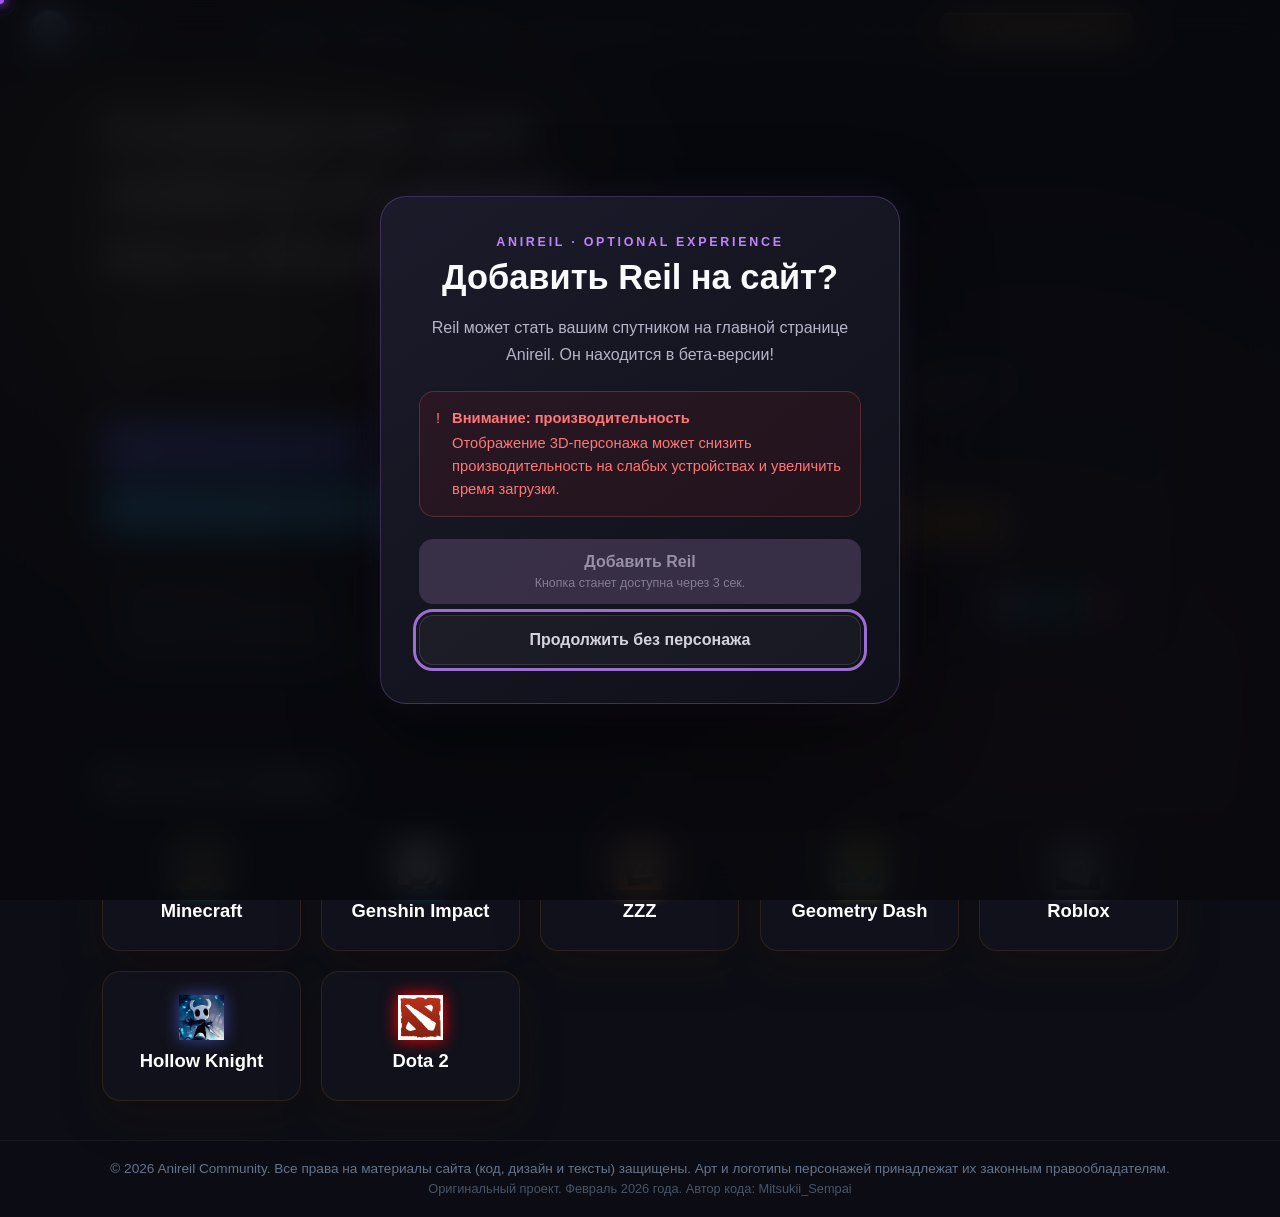
==== index.html @ 6d00c6b1 "Replace public analytics tab with Anireil projects" ====
<!DOCTYPE html>
<html lang="ru">
<head>
    <meta charset="UTF-8">
    <meta name="viewport" content="width=device-width, initial-scale=1.0">
    <title>Anireil Community — Официальный сайт</title>
    <link rel="icon" type="image/jpeg" href="avatars/flood.png">
    <script>
        // Paint the last known site theme before the first render to prevent a theme flash.
        (function () {
            try {
                if (localStorage.getItem('anireil-autumn-mode') !== 'false') {
                    document.documentElement.classList.add('autumn-mode-preload');
                }
            } catch (error) {
                document.documentElement.classList.add('autumn-mode-preload');
            }
        })();
    </script>


    <style>
        :root {
            --neon-color: #c084fc; 
            --neon-glow: rgba(192, 132, 252, 0.35);
        }
        body {
            margin: 0;
            padding: 0;
            background: #0d0e15;
            color: #e2e8f0;
            font-family: 'Segoe UI', Roboto, sans-serif;
            min-height: 100vh;
            display: flex;
            flex-direction: column;
            overflow-x: hidden;
        }

        .background-glow {
            position: fixed;
            top: 0;
            left: 0;
            width: 100%;
            height: 100%;
            z-index: -2;
            background: 
                radial-gradient(circle at 20% 30%, rgba(59, 130, 246, 0.12) 0%, transparent 40%),
                radial-gradient(circle at 80% 70%, rgba(139, 92, 246, 0.12) 0%, transparent 40%);
        }

        .stars-container {
            position: fixed;
            top: 0;
            left: 0;
            width: 100%;
            height: 100%;
            z-index: -1;
            pointer-events: none;
        }

        .star {
            position: absolute;
            background: linear-gradient(45deg, #60a5fa, var(--neon-color));
            border-radius: 50%;
            filter: drop-shadow(0 0 6px #60a5fa);
            opacity: 0;
            animation: fall linear infinite;
        }

        @keyframes fall {
            0% { transform: translateY(-20px) translateX(0) scale(0); opacity: 0; }
            10% { opacity: 0.7; transform: translateY(10vh) translateX(-10px) scale(1); }
            90% { opacity: 0.7; }
            100% { transform: translateY(105vh) translateX(-100px) scale(0.3); opacity: 0; }
        }

        header {
            display: flex;
            justify-content: space-between;
            align-items: center;
            padding: 20px 8%;
            background: rgba(13, 14, 21, 0.85);
            backdrop-filter: blur(12px);
            border-bottom: 1px solid rgba(255, 255, 255, 0.05);
            position: sticky;
            top: 0;
            z-index: 100;
        }

        .logo-block { display: flex; align-items: center; gap: 10px; }
        .avatar-logo {
            width: 35px;
            height: 35px;
            border-radius: 50%;
            border: 2px solid #60a5fa;
            box-shadow: 0 0 10px rgba(96, 165, 250, 0.5);
        }

        .logo {
            font-size: 1.4rem;
            font-weight: 700;
            letter-spacing: 1px;
            background: linear-gradient(45deg, #60a5fa, var(--neon-color));
            background-clip: border-box;
            -webkit-background-clip: text;
            -webkit-text-fill-color: transparent;
        }

        .fade-in-element {
            opacity: 0;
            transform: translateY(30px);
            filter: blur(6px);
            transition: opacity 0.8s cubic-bezier(0.4, 0, 0.2, 1), 
                        transform 0.8s cubic-bezier(0.4, 0, 0.2, 1), 
                        filter 0.8s cubic-bezier(0.4, 0, 0.2, 1);
        }
        
        .fade-in-element.visible {
            opacity: 1;
            transform: translateY(0);
            filter: blur(0);
        }

        .nav-container { display: flex; align-items: center; gap: 30px; }
        .nav-links { display: flex; gap: 25px; align-items: center; }

        .nav-link {
            background: none;
            border: none;
            color: #94a3b8;
            font-size: 0.95rem;
            font-weight: 500;
            cursor: pointer;
            transition: color 0.3s ease;
            padding: 5px 0;
            position: relative;
        }

        .nav-link:hover, .nav-link.active { color: #60a5fa; }
        .nav-link.active::after {
            content: ''; position: absolute; bottom: 0; left: 0; width: 100%; height: 2px;
            background: linear-gradient(90deg, #60a5fa, var(--neon-color)); border-radius: 2px;
        }

        main { flex: 1; display: flex; justify-content: center; align-items: center; padding: 40px 8%; }

        .content-section {
            width: 100%; max-width: 1100px; display: none; grid-template-columns: 1fr; gap: 40px;
            opacity: 0; transform: translateY(20px);
        }
        .content-section.active { display: grid; animation: sectionAppear 0.8s cubic-bezier(0.4, 0, 0.2, 1) forwards; }
        
        .grid-2col { display: grid; grid-template-columns: 1fr 1fr; gap: 50px; align-items: center; }

        .hero-text h1 {
            font-size: 3.2rem; margin: 0 0 20px 0; line-height: 1.2;
            background: linear-gradient(45deg, #ffffff, #cbd5e1); -webkit-background-clip: text; -webkit-text-fill-color: transparent; background-clip: s;
        }
        .hero-text p { color: #94a3b8; font-size: 1.15rem; line-height: 1.6; margin-bottom: 30px; }

        .hero-card {
            background: rgba(26, 27, 41, 0.45); border: 1px solid rgba(255, 255, 255, 0.05);
            border-radius: 24px; padding: 35px; backdrop-filter: blur(8px); box-shadow: 0 20px 40px rgba(0, 0, 0, 0.3);
        }
        .hero-card h3 { margin-top: 0; font-size: 1.3rem; color: #60a5fa; }
        .hero-card ul { padding-left: 20px; color: #cbd5e1; line-height: 1.8; }

        .btn-action {
            display: inline-block; background: linear-gradient(135deg, #3b82f6 0%, var(--neon-color) 100%);
            color: #ffffff; text-decoration: none; padding: 16px 40px; border-radius: 14px;
            font-weight: 600; font-size: 1.1rem; box-shadow: 0 4px 15px var(--neon-glow); transition: all 0.3s ease;
        }
        .btn-action:hover { transform: translateY(-3px); box-shadow: 0 8px 25px rgba(96, 165, 250, 0.4); }

        .games-section { margin-top: 50px; }
        .games-grid { display: grid; grid-template-columns: repeat(auto-fit, minmax(180px, 1fr)); gap: 20px; margin-top: 25px; }
        .game-card {
            background: rgba(20, 21, 33, 0.6); border: 1px solid rgba(255,255,255,0.04);
            border-radius: 18px; padding: 20px; text-align: center; backdrop-filter: blur(6px);
            transition: all 0.3s ease;
        }
        .game-card:hover {
            transform: translateY(-8px);
            box-shadow: 0 15px 30px var(--game-glow);
            border-color: var(--game-color);
        }
        .game-icon { font-size: 2.5rem; margin-bottom: 10px; display: inline-block; filter: drop-shadow(0 0 8px var(--game-color)); }
        .game-title { font-size: 1.15rem; font-weight: 700; margin: 0 0 8px 0; color: #fff; }
        .game-desc { font-size: 0.85rem; color: #94a3b8; margin: 0; line-height: 1.4; }
        .game-logo-img {
            width: 45px;         
            height: 45px;
            object-fit: contain; 
            vertical-align: middle;
        }
        .section-title { text-align: center; font-size: 2.5rem; margin-bottom: 40px; background: linear-gradient(45deg, #60a5fa, var(--neon-color)); -webkit-background-clip: text; -webkit-text-fill-color: transparent; background-clip: s; }
        .cards-grid { display: grid; grid-template-columns: repeat(auto-fit, minmax(260px, 1fr)); gap: 25px; width: 100%; }
        
        .user-card {
            background: rgba(26, 27, 41, 0.5); border: 1px solid rgba(255, 255, 255, 0.05);
            border-radius: 20px; padding: 25px; text-align: center; backdrop-filter: blur(8px); transition: all 0.3s ease;
            cursor: pointer;
        }
        .user-card:hover {
            transform: translateY(-5px);
            box-shadow: 0 15px 35px var(--glow-color, rgba(96, 165, 250, 0.25));
            border-color: var(--border-color, rgba(96, 165, 250, 0.4));
        }

        .user-avatar { width: 70px; height: 70px; border-radius: 50%; margin: 0 auto 15px auto; border: 2px solid rgba(255, 255, 255, 0.1); }
        .user-card.admin-card .user-avatar { border-color: var(--neon-color); box-shadow: 0 0 15px var(--neon-glow); }
        .user-name { font-size: 1.25rem; font-weight: 600; margin: 0 0 8px 0; }
        
        .user-badge { display: inline-block; font-size: 0.75rem; font-weight: 700; padding: 4px 12px; border-radius: 20px; margin-bottom: 15px; text-transform: uppercase; letter-spacing: 0.5px; }
        .badge-owner { background: var(--neon-glow); color: var(--neon-color); border: 1px solid var(--neon-color); }
        .badge-mod { background: rgba(34, 197, 94, 0.2); color: #22c55e; border: 1px solid rgba(34, 197, 94, 0.3); }

        .user-info { font-size: 0.9rem; color: #94a3b8; line-height: 1.5; margin: 0; }
        .user-info strong { color: #cbd5e1; }

        .quotes-grid { display: grid; grid-template-columns: repeat(auto-fit, minmax(300px, 1fr)); gap: 20px; margin-top: 20px; }
        .quote-card {
            background: rgba(30, 31, 48, 0.4); border-left: 4px solid #8b5cf6;
            border-radius: 0 16px 16px 0; padding: 25px; backdrop-filter: blur(6px);
            position: relative; transition: all 0.3s ease;
        }
        .quote-card:hover { background: rgba(30, 31, 48, 0.6); transform: translateX(5px); }
        .quote-text { font-style: italic; font-size: 1.05rem; line-height: 1.5; color: #e2e8f0; margin: 0 0 15px 0; }
        .quote-author { font-size: 0.9rem; font-weight: 700; color: #60a5fa; text-align: right; margin: 0; }
        .quote-author span { color: #64748b; font-weight: 400; font-size: 0.8rem; }

        @keyframes sectionAppear { to { opacity: 1; transform: translateY(0); } }

        @media (max-width: 768px) {
            header { flex-direction: column; gap: 15px; padding: 15px 20px; }
            .nav-container { flex-direction: column; gap: 15px; width: 100%; }
            .nav-links { gap: 20px; flex-wrap: wrap; justify-content: center; }
            main { padding: 30px 20px; }
            .grid-2col { grid-template-columns: 1fr; gap: 35px; text-align: center; }
            .hero-text h1 { font-size: 2.3rem; }
            .hero-text p { font-size: 1rem; }
            .hero-card { padding: 25px; text-align: left; }
        }

        /* Главная светящаяся точка */
        .custom-cursor {
            width: 8px;
            height: 8px;
            background: #a855f7;
            border-radius: 50%;
            position: fixed;
            top: 0;
            left: 0;
            margin-top: -4px;  
            margin-left: -4px; 
            pointer-events: none;
            z-index: 10000;
            transition: width 0.2s, height 0.2s, background-color 0.2s, box-shadow 0.2s;
            box-shadow: 0 0 10px #a855f7, 0 0 20px #a855f7;
            will-change: transform; 
        }

        /* Плавный шлейф */
        .custom-cursor-effects {
            width: 24px;
            height: 24px;
            border: 2px solid rgba(168, 85, 247, 0.4);
            border-radius: 50%;
            position: fixed;
            top: 0;
            left: 0;
            margin-top: -12px;  
            margin-left: -12px; 
            pointer-events: none;
            z-index: 9999;
            will-change: transform;
            transition: transform 0.08s ease-out; 
        }

        .custom-cursor.hover {
            width: 12px;
            height: 12px;
            background: #38bdf8;
            box-shadow: 0 0 15px #38bdf8;
        }

        .user-card, .game-card {
            position: relative;
            transform-style: preserve-3d;
            will-change: transform; 
            transition: transform 0.4s ease-out, box-shadow 0.3s ease;
        }

        .user-card *, .game-card * {
            transform: translateZ(12px);
        }

        .nav-link, #music-btn {
            position: relative;
            overflow: hidden;
            transition: all 0.4s cubic-bezier(0.4, 0, 0.2, 1) !important;
        }

        .nav-link:hover, #music-btn:hover {
            border-color: var(--neon-color) !important;
            box-shadow: 0 0 15px var(--neon-color), 0 0 30px var(--neon-glow) !important;
            text-shadow: 0 0 8px rgba(255, 255, 255, 0.6);
            transform: translateY(-3px);
        }

        .nav-link.active {
            animation: buttonNeonBreathe 2.5s infinite alternate ease-in-out;
        }

        @keyframes buttonNeonBreathe {
            0% {
                box-shadow: 0 0 6px var(--neon-glow), inset 0 0 3px var(--neon-glow);
                border-color: var(--neon-color);
            }
            100% {
                box-shadow: 0 0 16px var(--neon-color), inset 0 0 6px var(--neon-glow);
                border-color: rgba(255, 255, 255, 0.8);
            }
        }

        .community-btn {
            transition: all 0.3s cubic-bezier(0.4, 0, 0.2, 1) !important;
        }

        .community-btn:hover {
            transform: translateY(-4px) scale(1.02);
            filter: brightness(1.15);
        }

        .community-btn.discord:hover {
            box-shadow: 0 0 25px rgba(88, 101, 242, 0.6), 0 0 50px rgba(88, 101, 242, 0.3) !important;
        }

        .community-btn.telegram:hover {
            box-shadow: 0 0 25px rgba(36, 161, 222, 0.6), 0 0 50px rgba(36, 161, 222, 0.3) !important;
        }

        ::-webkit-scrollbar {
            width: 8px; 
            background-color: #0d0e15; 
        }

        ::-webkit-scrollbar-track {
            background: rgba(20, 20, 28, 0.6);
            border-left: 1px solid rgba(255, 255, 255, 0.03);
        }

        ::-webkit-scrollbar-thumb {
            background-color: var(--neon-color, #c084fc); 
            border-radius: 20px; 
            border: 2px solid #0d0e15; 
            transition: background-color 0.3s ease;
        }

        ::-webkit-scrollbar-thumb:hover {
            background-color: #ffffff; 
            box-shadow: 0 0 10px var(--neon-color);
        }

        body.profile-modal-open { overflow: hidden; }

        .p-modal {
            position: fixed;
            top: 0; left: 0; width: 100%; height: 100%;
            z-index: 10000;
            display: flex;
            align-items: center;
            justify-content: center;
            opacity: 0;
            pointer-events: none;
            transition: all 0.3s ease;
        }
        .p-modal.active {
            opacity: 1;
            pointer-events: auto;
        }
        .p-modal-overlay {
            position: absolute;
            width: 100%; height: 100%;
            background: rgba(5, 5, 10, 0.85);
            backdrop-filter: blur(8px);
        }
        .p-modal-content {
            position: relative;
            background: #11121a;
            border: 1px solid rgba(255, 255, 255, 0.08);
            box-shadow: 0 20px 50px rgba(0,0,0,0.6), 0 0 30px var(--neon-glow);
            width: 90%; max-width: 650px;
            padding: 30px;
            border-radius: 20px;
            transform: scale(0.9) translateY(20px);
            transition: all 0.3s cubic-bezier(0.34, 1.56, 0.64, 1);
            z-index: 10001;
            max-height: 85vh;
            overflow-y: auto;
        }
        .p-modal.active .p-modal-content {
            transform: scale(1) translateY(0);
            border-color: var(--neon-color);
        }
        .p-modal-close {
            position: fixed;
            top: max(12px, env(safe-area-inset-top));
            right: max(12px, env(safe-area-inset-right));
            z-index: 20;
            display: grid;
            place-items: center;
            width: 44px;
            height: 44px;
            border: 1px solid rgba(255,255,255,0.14);
            border-radius: 50%;
            background: rgba(15, 17, 26, 0.88);
            color: #cbd5e1;
            font-size: 1.8rem;
            line-height: 1;
            cursor: pointer;
            transition: 0.2s;
        }
        .p-modal-close:hover { color: #fff; transform: rotate(90deg); }


        /* ===== ANIREIL WOW PROFILE ===== */
        .p-modal-content {
            box-sizing: border-box;
            width: 100vw;
            height: 100vh;
            height: 100dvh;
            max-width: none;
            max-height: none;
            padding: 0;
            border-radius: 0;
            overflow-x: hidden;
            overflow-y: auto;
            background:
                radial-gradient(circle at 10% 0%, rgba(96,165,250,0.10), transparent 35%),
                radial-gradient(circle at 95% 0%, rgba(192,132,252,0.12), transparent 34%),
                linear-gradient(145deg, rgba(17,18,26,0.98), rgba(12,13,21,0.98));
        }

        .p-modal-content::before {
            content: "";
            position: absolute;
            inset: 0;
            pointer-events: none;
            background: linear-gradient(120deg, transparent 0 35%, rgba(255,255,255,0.035) 50%, transparent 65%);
            transform: translateX(-120%);
            animation: profileShine 7s ease-in-out infinite;
        }

        @keyframes profileShine {
            0%, 55%, 100% { transform: translateX(-120%); }
            75% { transform: translateX(120%); }
        }

        .p-profile-header.p-wow-hero {
            position: relative;
            overflow: hidden;
            display: grid;
            grid-template-columns: auto 1fr;
            gap: 22px;
            align-items: center;
            min-height: 220px;
            padding: 34px 34px 24px;
            margin: 0;
            border-bottom: 1px solid rgba(255,255,255,0.06);
            background:
                radial-gradient(circle at 15% 50%, rgba(96,165,250,0.14), transparent 32%),
                radial-gradient(circle at 85% 20%, rgba(192,132,252,0.16), transparent 36%);
        }

        .p-wow-orb {
            position: absolute;
            border-radius: 50%;
            pointer-events: none;
            opacity: 0.7;
        }

        .p-wow-orb.one {
            width: 180px; height: 180px;
            right: -70px; top: -80px;
            background: rgba(192,132,252,0.10);
            box-shadow: 0 0 80px rgba(192,132,252,0.16);
        }

        .p-wow-orb.two {
            width: 130px; height: 130px;
            left: -55px; bottom: -70px;
            background: rgba(96,165,250,0.10);
            box-shadow: 0 0 70px rgba(96,165,250,0.14);
        }

        .p-wow-avatar-wrap {
            position: relative;
            width: 138px;
            height: 138px;
            display: grid;
            place-items: center;
            z-index: 1;
        }

        .p-wow-avatar-ring {
            position: absolute;
            inset: 0;
            border-radius: 50%;
            background: conic-gradient(from 0deg, #60a5fa, #c084fc, #60a5fa);
            padding: 3px;
            animation: profileRing 7s linear infinite;
            box-shadow: 0 0 28px var(--neon-glow);
        }

        .p-wow-avatar-ring::after {
            content: "";
            display: block;
            width: 100%;
            height: 100%;
            border-radius: 50%;
            background: #10111a;
        }

        @keyframes profileRing {
            to { transform: rotate(360deg); }
        }

        .p-avatar.p-wow-avatar {
            position: relative;
            z-index: 2;
            width: 116px;
            height: 116px;
            border: 3px solid rgba(255,255,255,0.9);
            box-shadow:
                0 0 0 6px rgba(255,255,255,0.03),
                0 0 30px var(--neon-glow);
        }

        .p-wow-online-dot {
            position: absolute;
            z-index: 3;
            right: 8px;
            bottom: 8px;
            width: 20px;
            height: 20px;
            border-radius: 50%;
            background: #22c55e;
            border: 4px solid #12131c;
            box-shadow: 0 0 16px rgba(34,197,94,0.8);
        }

        .p-header-info.p-wow-identity {
            border: 0;
            padding: 0;
            margin: 0;
            min-width: 0;
        }

        .p-wow-eyebrow {
            color: #64748b;
            font-size: 0.68rem;
            font-weight: 800;
            letter-spacing: 0.22em;
            margin-bottom: 7px;
        }

        .p-wow-name {
            margin: 0;
            font-size: clamp(2rem, 4vw, 3.2rem);
            line-height: 1;
            letter-spacing: -0.03em;
            color: #fff;
            text-shadow: 0 0 28px rgba(255,255,255,0.06);
            overflow-wrap: anywhere;
        }

        .p-wow-handle {
            margin-top: 9px;
            color: #94a3b8;
            font-size: 1rem;
            font-weight: 600;
            overflow-wrap: anywhere;
        }

        .p-wow-badges {
            display: flex;
            flex-wrap: wrap;
            gap: 8px;
            margin-top: 14px;
        }

        .p-wow-badge {
            display: inline-flex;
            align-items: center;
            gap: 6px;
            min-height: 29px;
            padding: 0 11px;
            border-radius: 999px;
            border: 1px solid rgba(255,255,255,0.08);
            background: rgba(255,255,255,0.04);
            color: #cbd5e1;
            font-size: 0.76rem;
            font-weight: 700;
            letter-spacing: 0.02em;
            backdrop-filter: blur(10px);
        }

        .p-wow-badge.rank {
            color: #fff;
            border-color: var(--neon-color);
            background: linear-gradient(135deg, var(--neon-glow), rgba(255,255,255,0.04));
            box-shadow: 0 0 18px var(--neon-glow);
        }

        .p-wow-badge.linked {
            color: #86efac;
            border-color: rgba(34,197,94,0.28);
            background: rgba(34,197,94,0.08);
        }

        .p-wow-hero-stats {
            grid-column: 1 / -1;
            display: grid;
            grid-template-columns: repeat(3, 1fr);
            gap: 12px;
            margin-top: 2px;
        }

        .p-wow-hero-stat {
            padding: 14px 16px;
            border-radius: 16px;
            border: 1px solid rgba(255,255,255,0.06);
            background: rgba(255,255,255,0.035);
            box-shadow: inset 0 1px 0 rgba(255,255,255,0.03);
        }

        .p-wow-hero-stat-label {
            color: #64748b;
            font-size: 0.72rem;
            text-transform: uppercase;
            letter-spacing: 0.12em;
        }

        .p-wow-hero-stat-value {
            margin-top: 4px;
            font-size: 1.35rem;
            font-weight: 800;
            color: #fff;
        }

        .p-wow-body {
            position: relative;
            z-index: 1;
            padding: 24px 28px 30px;
        }

        .p-wow-section-title {
            margin: 0 0 10px;
            color: #64748b;
            font-size: 0.72rem;
            font-weight: 800;
            text-transform: uppercase;
            letter-spacing: 0.16em;
        }

        .p-wow-grid {
            display: grid;
            grid-template-columns: 1.15fr 0.85fr;
            gap: 16px;
        }

        .p-wow-card {
            position: relative;
            overflow: hidden;
            border: 1px solid rgba(255,255,255,0.055);
            border-radius: 20px;
            padding: 19px;
            background: linear-gradient(145deg, rgba(255,255,255,0.045), rgba(255,255,255,0.018));
            box-shadow: inset 0 1px 0 rgba(255,255,255,0.025), 0 14px 34px rgba(0,0,0,0.16);
            transition: transform 0.25s ease, border-color 0.25s ease, box-shadow 0.25s ease;
        }

        .p-wow-card:hover {
            transform: translateY(-2px);
            border-color: rgba(192,132,252,0.22);
            box-shadow: 0 18px 40px rgba(0,0,0,0.22), 0 0 26px rgba(192,132,252,0.06);
        }

        .p-wow-card h3 {
            margin: 0;
            color: #e2e8f0;
            font-size: 0.9rem;
            letter-spacing: 0.04em;
        }

        .p-wow-card .profile-info-line {
            padding: 11px 0;
            border-bottom-color: rgba(255,255,255,0.045);
        }

        .p-wow-card .profile-info-line strong {
            max-width: 66%;
            overflow-wrap: anywhere;
        }

        .p-wow-stat-grid {
            display: grid;
            grid-template-columns: repeat(2, minmax(0,1fr));
            gap: 10px;
            margin-top: 12px;
        }

        .p-wow-stat-tile {
            padding: 14px;
            border-radius: 15px;
            border: 1px solid rgba(255,255,255,0.05);
            background: rgba(255,255,255,0.025);
        }

        .p-wow-stat-tile span {
            display: block;
            color: #64748b;
            font-size: 0.72rem;
            text-transform: uppercase;
            letter-spacing: 0.08em;
        }

        .p-wow-stat-tile strong {
            display: block;
            margin-top: 5px;
            color: #fff;
            font-size: 1.15rem;
        }

        .p-wow-wide {
            grid-column: 1 / -1;
        }

        .p-wow-anketa-grid {
            display: grid;
            grid-template-columns: repeat(2, minmax(0,1fr));
            gap: 10px;
            margin-top: 12px;
        }

        .p-wow-anketa-item {
            min-width: 0;
            padding: 12px 14px;
            border-radius: 14px;
            background: rgba(255,255,255,0.025);
            border: 1px solid rgba(255,255,255,0.045);
        }

        .p-wow-anketa-item span {
            display: block;
            color: #64748b;
            font-size: 0.7rem;
            text-transform: uppercase;
            letter-spacing: 0.08em;
            margin-bottom: 4px;
        }

        .p-wow-anketa-item strong {
            display: block;
            color: #e2e8f0;
            font-size: 0.88rem;
            overflow-wrap: anywhere;
        }

        .p-wow-awards {
            display: flex;
            flex-wrap: wrap;
            gap: 9px;
            margin-top: 12px;
        }

        .p-wow-award {
            position: relative;
            padding: 9px 12px 9px 34px;
            border-radius: 12px;
            border: 1px solid rgba(192,132,252,0.16);
            background: rgba(192,132,252,0.06);
            color: #ddd6fe;
            font-size: 0.82rem;
            font-weight: 700;
        }

        .p-wow-award::before {
            content: "✦";
            position: absolute;
            left: 12px;
            top: 8px;
            color: #c084fc;
        }

        .p-wow-footer-note {
            margin-top: 15px;
            color: #475569;
            font-size: 0.73rem;
            line-height: 1.5;
        }

        #profile-modal[data-rank="5"] .p-wow-name { text-shadow: 0 0 28px rgba(192,132,252,0.24); }
        #profile-modal[data-rank="4"] .p-wow-name { text-shadow: 0 0 24px rgba(96,165,250,0.22); }
        #profile-modal[data-rank="3"] .p-wow-name { text-shadow: 0 0 24px rgba(34,197,94,0.18); }

        .p-wow-accounts-list {
            display: grid;
            gap: 9px;
            margin-top: 14px;
            max-height: 420px;
            overflow-y: auto;
            padding-right: 4px;
        }

        .p-wow-account-row {
            display: grid;
            grid-template-columns: auto 1fr auto;
            gap: 12px;
            align-items: center;
            padding: 11px 13px;
            border: 1px solid rgba(255,255,255,0.045);
            border-radius: 14px;
            background: rgba(255,255,255,0.025);
        }

        .p-wow-account-row img {
            width: 38px;
            height: 38px;
            border-radius: 50%;
            object-fit: cover;
            border: 1px solid rgba(255,255,255,0.10);
        }

        .p-wow-account-main {
            min-width: 0;
        }

        .p-wow-account-name {
            color: #f8fafc;
            font-weight: 700;
            overflow-wrap: anywhere;
        }

        .p-wow-account-meta {
            margin-top: 3px;
            color: #64748b;
            font-size: 0.73rem;
            overflow-wrap: anywhere;
        }

        .p-wow-account-actions {
            display: grid;
            justify-items: end;
            gap: 7px;
        }

        .p-wow-account-status {
            color: #86efac;
            font-size: 0.72rem;
            font-weight: 700;
            text-align: right;
            white-space: nowrap;
        }

        .p-wow-account-status.blocked {
            color: #fca5a5;
        }

        .p-wow-account-access-button {
            border: 1px solid rgba(248, 113, 113, 0.28);
            border-radius: 9px;
            padding: 7px 10px;
            background: rgba(248, 113, 113, 0.09);
            color: #fecaca;
            cursor: pointer;
            font: inherit;
            font-size: 0.72rem;
            font-weight: 700;
        }

        .p-wow-account-access-button.unblock {
            border-color: rgba(74, 222, 128, 0.28);
            background: rgba(74, 222, 128, 0.09);
            color: #bbf7d0;
        }

        .p-wow-account-access-button:disabled {
            opacity: 0.6;
            cursor: wait;
        }

        .p-wow-account-block-reason {
            color: #fca5a5;
            font-size: 0.72rem;
            overflow-wrap: anywhere;
        }

        @media (max-width: 700px) {
            .p-profile-header.p-wow-hero {
                grid-template-columns: 1fr;
                text-align: center;
                justify-items: center;
                padding: 28px 20px 20px;
            }
            .p-wow-badges { justify-content: center; }
            .p-wow-hero-stats { grid-template-columns: 1fr; width: 100%; }
            .p-wow-body { padding: 18px 16px 22px; }
            .p-wow-grid { grid-template-columns: 1fr; }
            .p-wow-wide { grid-column: auto; }
            .p-wow-anketa-grid { grid-template-columns: 1fr; }
            .p-wow-card .profile-info-line strong { max-width: 58%; }
        }

        .p-profile-header { display: flex; align-items: center; gap: 20px; border-bottom: 1px solid rgba(255,255,255,0.05); padding-bottom: 20px; margin-bottom: 20px; }
        .p-avatar { width: 80px; height: 80px; border-radius: 50%; border: 3px solid var(--neon-color); cursor: pointer; transition: 0.3s; }
        .p-avatar:hover { transform: scale(1.05); filter: brightness(1.2); }
        .p-header-info h2 { margin: 0 0 5px 0; font-size: 1.6rem; color: #fff; }
        .p-badge { background: var(--neon-glow); color: #fff; border: 1px solid var(--neon-color); padding: 4px 10px; border-radius: 6px; font-size: 0.8rem; font-weight: 600; }

        .site-user-profile-button:hover {
            border-color: var(--neon-color) !important;
            box-shadow: 0 0 14px var(--neon-glow);
            transform: translateY(-1px);
        }

        .profile-info-line {
            display: flex;
            justify-content: space-between;
            gap: 16px;
            padding: 8px 0;
            border-bottom: 1px solid rgba(255,255,255,0.03);
            color: #94a3b8;
            font-size: 0.9rem;
        }

        .profile-info-line:last-child {
            border-bottom: none;
        }

        .profile-info-line strong {
            color: #fff;
            text-align: right;
        }

        .profile-empty {
            color: #64748b;
            font-size: 0.9rem;
            line-height: 1.5;
        }

        .p-profile-grid { display: grid; grid-template-columns: 1fr 1fr; gap: 20px; }
        @media (max-width: 550px) { .p-profile-grid { grid-template-columns: 1fr; } }
        .p-card { background: rgba(255,255,255,0.02); border: 1px solid rgba(255,255,255,0.04); padding: 18px; border-radius: 14px; }
        .p-card h3 { margin: 0 0 15px 0; font-size: 1rem; color: #94a3b8; text-transform: uppercase; letter-spacing: 1px; }

        .p-games-list { display: flex; flex-wrap: wrap; gap: 8px; }
        .p-game-tag { background: rgba(255,255,255,0.05); border: 1px solid rgba(255,255,255,0.1); padding: 6px 12px; border-radius: 8px; font-size: 0.85rem; color: #cbd5e1; }

        .iris-header { display: flex; justify-content: space-between; align-items: flex-start; }
        .iris-sync-badge { background: rgba(34, 197, 94, 0.1); color: #22c55e; border: 1px solid rgba(34, 197, 94, 0.2); padding: 2px 8px; border-radius: 20px; font-size: 0.7rem; }
        .iris-stats { display: flex; flex-direction: column; gap: 8px; margin-top: 5px; }
        .iris-stat-item { display: flex; justify-content: space-between; font-size: 0.9rem; color: #94a3b8; border-bottom: 1px solid rgba(255,255,255,0.02); padding-bottom: 4px; }
        .iris-stat-item strong { color: #fff; }

        .achievements-grid {
            display: grid;
            grid-template-columns: repeat(auto-fit, minmax(200px, 1fr));
            gap: 12px;
            margin-top: 10px;
        }
        .achievement-item {
            background: rgba(255, 255, 255, 0.02);
            border: 1px solid rgba(255, 255, 255, 0.05);
            border-radius: 12px;
            padding: 12px;
            display: flex;
            align-items: center;
            gap: 12px;
            transition: all 0.3s cubic-bezier(0.4, 0, 0.2, 1);
        }
        .achievement-item.unlocked {
            border-color: var(--neon-color);
            background: rgba(192, 132, 252, 0.05);
            box-shadow: 0 0 15px var(--neon-glow);
        }
        .achievement-item.locked {
            opacity: 0.25;
            filter: grayscale(100%);
        }
        .ach-icon { font-size: 1.8rem; transition: transform 0.3s ease; }
        .achievement-item.unlocked:hover .ach-icon { transform: scale(1.2) rotate(10deg); }
        .ach-info h4 { margin: 0 0 4px 0; font-size: 0.9rem; color: #fff; }
        .ach-info p { margin: 0; font-size: 0.75rem; color: #94a3b8; line-height: 1.3; }

        .achievement-toast {
            position: fixed;
            bottom: -100px;
            right: 20px;
            background: #11121a;
            border: 2px solid var(--neon-color);
            box-shadow: 0 10px 40px rgba(0,0,0,0.8), 0 0 20px var(--neon-glow);
            padding: 16px 20px;
            border-radius: 16px;
            display: flex;
            align-items: center;
            gap: 16px;
            z-index: 11000;
            transition: bottom 0.5s cubic-bezier(0.175, 0.885, 0.32, 1.275);
        }
        .achievement-toast.show { bottom: 20px; }

        /* Кастомный дизайн улучшенного меню музыки */
        .music-search-input {
            width: calc(100% - 24px);
            background: rgba(255, 255, 255, 0.04);
            border: 1px solid rgba(255, 255, 255, 0.08);
            border-radius: 8px;
            padding: 8px 12px;
            color: #fff;
            font-size: 0.85rem;
            margin: 10px 12px;
            box-sizing: border-box;
            outline: none;
            transition: all 0.3s ease;
        }
        .music-search-input:focus {
            border-color: var(--neon-color);
            box-shadow: 0 0 10px var(--neon-glow);
            background: rgba(255, 255, 255, 0.07);
        }
        .tracks-list-container {
            max-height: 180px;
            overflow-y: auto;
        }
        .player-controls-box {
            background: rgba(0, 0, 0, 0.2);
            padding: 10px 14px;
            border-top: 1px solid rgba(255, 255, 255, 0.05);
        }
        .progress-bar-container {
            width: 100%;
            height: 4px;
            background: rgba(255, 255, 255, 0.1);
            border-radius: 2px;
            cursor: pointer;
            position: relative;
            margin-bottom: 8px;
        }
        .progress-bar-fill {
            height: 100%;
            background: linear-gradient(90deg, #60a5fa, var(--neon-color));
            width: 0%;
            border-radius: 2px;
        }
        .volume-box {
            display: flex;
            align-items: center;
            gap: 8px;
            font-size: 0.75rem;
            color: #94a3b8;
        }
        .volume-slider {
            flex: 1;
            -webkit-appearance: none; 
            appearance: s;
            height: 4px;
            border-radius: 2px;
            background: rgba(255, 255, 255, 0.1);
            outline: none;
            cursor: pointer;
        }
        .volume-slider::-webkit-slider-thumb {
            -webkit-appearance: none;
            width: 10px;
            height: 10px;
            border-radius: 50%;
            background: var(--neon-color);
            box-shadow: 0 0 6px var(--neon-color);
            cursor: pointer;
        }
        .yandex-music-btn {
            display: block;
            text-align: center;
            background: linear-gradient(135deg, #ffcc00 0%, #ff9900 100%);
            color: #000 !important;
            font-weight: 700;
            font-size: 0.8rem;
            text-decoration: none;
            padding: 8px;
            margin: 8px 12px;
            border-radius: 6px;
            transition: transform 0.2s;
        }
        .yandex-music-btn:hover {
            transform: scale(1.02);
        }

        .hall-container {
            margin-top: 24px;
            margin-bottom: 24px;
        }
        
        .hall-grid {
            display: grid;
            grid-template-columns: repeat(auto-fit, minmax(260px, 1fr));
            gap: 16px;
            margin-top: 16px;
        }
        
        .meme-card {
            position: relative;
            background: rgba(20, 20, 35, 0.6);
            border: 1px solid var(--border-color, rgba(255, 255, 255, 0.1));
            border-radius: 20px;
            padding: 12px;
            backdrop-filter: blur(12px);
            -webkit-backdrop-filter: blur(12px);
            overflow: hidden;
            transition: transform 0.25s ease, box-shadow 0.25s ease;
        }
        
        .meme-card:hover {
            transform: translateY(-4px);
            box-shadow: 0 8px 25px var(--glow-color, rgba(155, 81, 224, 0.35));
        }
                
        .meme-img-wrapper {
            width: 100%;
            height: 190px;
            border-radius: 14px;
            overflow: hidden;
            margin-bottom: 10px;
            background: rgba(0, 0, 0, 0.2); /* Тёмная подложка по бокам, если пропорции не совпали */
        }
        
        .meme-img {
            width: 100%;
            height: 100%;
            object-fit: contain; /* Картинка уменьшится так, чтобы влезть целиком */
            transition: transform 0.3s ease;
        }
        
        .meme-card:hover .meme-img {
            transform: scale(1.05);
        }
        
        .meme-info {
            display: flex;
            flex-direction: column;
            gap: 4px;
            padding: 0 4px 4px 4px;
        }
        
        .meme-header {
            display: flex;
            justify-content: space-between;
            align-items: center;
        }
        
        .meme-title {
            font-weight: 700;
            font-size: 14px;
            color: #fff;
        }
        
        .meme-author {
            font-size: 11px;
            font-weight: 600;
            color: #d1c4e9;
            background: rgba(255, 255, 255, 0.08);
            padding: 2px 8px;
            border-radius: 6px;
            border: 1px solid rgba(255, 255, 255, 0.1);
        }
        
        .meme-desc {
            font-size: 12px;
            color: rgba(255, 255, 255, 0.6);
            margin: 0;
        }

        .period-btn {
          background: rgba(255,255,255,0.05);
          border: 1px solid rgba(255,255,255,0.1);
          color: #94a3b8;
          padding: 8px 20px;
          border-radius: 8px;
          cursor: pointer;
          font-weight: 500;
          transition: all 0.3s ease;
        }
        .period-btn:hover {
          background: rgba(255,255,255,0.1);
          color: #fff;
        }
        .period-btn.active {
          background: var(--neon-glow);
          border-color: var(--neon-color);
          color: #fff;
        }
    
        /* ОСЕННИЙ РЕЖИМ ANIREIL */
        body { transition: background 0.8s ease, color 0.8s ease; }
        .autumn-layer, .rain-container, .leaf-container {
            position: fixed; inset: 0; pointer-events: none; overflow: hidden;
        }
        .autumn-layer {
            z-index: -3; opacity: 0; transition: opacity 0.8s ease;
            background:
                radial-gradient(circle at 18% 20%, rgba(245,158,11,0.14), transparent 34%),
                radial-gradient(circle at 82% 78%, rgba(180,83,9,0.15), transparent 38%),
                linear-gradient(180deg, rgba(17,24,39,0.10), rgba(69,26,3,0.12));
        }
        :is(.autumn-mode, html.autumn-mode-preload) .autumn-layer { opacity: 1; }
        :is(.autumn-mode, html.autumn-mode-preload) { --neon-color: #f59e0b; --neon-glow: rgba(245,158,11,0.34); }
        :is(.autumn-mode, html.autumn-mode-preload) .background-glow {
            background:
                radial-gradient(circle at 18% 26%, rgba(245,158,11,0.14), transparent 40%),
                radial-gradient(circle at 80% 72%, rgba(120,53,15,0.18), transparent 43%);
        }
        :is(.autumn-mode, html.autumn-mode-preload) header {
            background: rgba(18,16,16,0.76) !important;
            border-bottom-color: rgba(245,158,11,0.18);
            box-shadow: 0 12px 38px rgba(0,0,0,0.18);
        }
        :is(.autumn-mode, html.autumn-mode-preload) .hero-card, :is(.autumn-mode, html.autumn-mode-preload) .game-card, :is(.autumn-mode, html.autumn-mode-preload) .user-card,
        :is(.autumn-mode, html.autumn-mode-preload) .p-card, :is(.autumn-mode, html.autumn-mode-preload) .quote-card, :is(.autumn-mode, html.autumn-mode-preload) .meme-card,
        :is(.autumn-mode, html.autumn-mode-preload) .stat-summary-card {
            border-color: rgba(245,158,11,0.12);
            box-shadow: 0 18px 45px rgba(30,18,8,0.22);
        }
        .rain-container, .leaf-container { z-index: 9998; opacity: 0; transition: opacity 0.6s ease; }
        :is(.autumn-mode, html.autumn-mode-preload) .rain-container, :is(.autumn-mode, html.autumn-mode-preload) .leaf-container { opacity: 1; }
        .rain-drop {
            position: absolute; top: -14vh; width: 1.2px; height: var(--rain-height,72px);
            border-radius: 999px;
            background: linear-gradient(180deg, rgba(186,230,253,0), rgba(186,230,253,0.42), rgba(255,255,255,0.08));
            transform: rotate(12deg); filter: blur(0.15px);
            animation: autumnRain var(--rain-duration,1.1s) linear infinite;
            animation-delay: var(--rain-delay,0s);
        }
        @keyframes autumnRain {
            0% { transform: translate3d(0,-8vh,0) rotate(12deg); opacity: 0; }
            8% { opacity: 0.42; } 88% { opacity: 0.30; }
            100% { transform: translate3d(var(--rain-drift,-10vw),118vh,0) rotate(12deg); opacity: 0; }
        }
        .leaf {
            position: absolute; top: -12vh; width: var(--leaf-size,14px);
            height: calc(var(--leaf-size,14px) * 0.72); border-radius: 95% 0 95% 0;
            background: var(--leaf-color,#d97706);
            box-shadow: 0 0 8px rgba(217,119,6,0.14); opacity: 0.62; transform: rotate(35deg);
            animation: leafFall var(--leaf-duration,9s) ease-in-out infinite;
            animation-delay: var(--leaf-delay,0s);
        }
        @keyframes leafFall {
            0% { transform: translate3d(0,-12vh,0) rotate(20deg); opacity: 0; }
            12% { opacity: 0.82; }
            50% { transform: translate3d(var(--leaf-sway,8vw),52vh,0) rotate(190deg); }
            100% { transform: translate3d(var(--leaf-drift,-15vw),118vh,0) rotate(360deg); opacity: 0; }
        }
        .autumn-status-pill {
            display:inline-flex; align-items:center; gap:8px; padding:7px 11px; border-radius:999px;
            color:#fbbf24; border:1px solid rgba(245,158,11,0.24);
            background:rgba(245,158,11,0.08); font-size:0.76rem; font-weight:700;
        }
        .autumn-admin-card {
            margin-top:20px; border-color:rgba(245,158,11,0.18) !important;
            background:linear-gradient(135deg,rgba(245,158,11,0.07),rgba(255,255,255,0.02));
        }
        .autumn-admin-button {
            width:100%; margin-top:12px; border:1px solid rgba(245,158,11,0.28);
            border-radius:12px; padding:12px 14px; background:rgba(245,158,11,0.08);
            color:#fbbf24; cursor:pointer; font-weight:700; transition:all 0.25s ease;
        }
        .autumn-admin-button:hover {
            background:rgba(245,158,11,0.15); border-color:rgba(245,158,11,0.55);
            box-shadow:0 0 24px rgba(245,158,11,0.14); transform:translateY(-1px);
        }
        @media (prefers-reduced-motion: reduce) {
            .rain-drop, .leaf { animation-play-state: paused !important; }
            .autumn-layer, body { transition: none; }
        }
        
        /* ЦЕНТР АНАЛИТИКИ */
        .analytics-shell{width:100%;max-width:1180px;margin:0 auto}
        .analytics-hero{display:flex;justify-content:space-between;align-items:flex-end;gap:20px;margin-bottom:24px;padding:26px;border-radius:24px;background:linear-gradient(135deg,rgba(59,130,246,.12),rgba(192,132,252,.10));border:1px solid rgba(255,255,255,.08);box-shadow:0 18px 60px rgba(0,0,0,.22);backdrop-filter:blur(14px)}
        .analytics-kicker{display:inline-flex;align-items:center;gap:7px;color:#94a3b8;font-size:.72rem;font-weight:800;letter-spacing:1.4px;text-transform:uppercase;margin-bottom:8px}
        .analytics-hero h2{margin:0;font-size:2rem;background:linear-gradient(90deg,#fff,var(--neon-color));-webkit-background-clip:text;-webkit-text-fill-color:transparent}
        .analytics-hero p{margin:8px 0 0;color:#94a3b8;max-width:680px;line-height:1.55}
        .analytics-actions{display:flex;align-items:center;gap:10px;flex-wrap:wrap}
        .analytics-status{display:inline-flex;align-items:center;gap:7px;padding:8px 12px;border-radius:999px;background:rgba(34,197,94,.10);border:1px solid rgba(34,197,94,.20);color:#86efac;font-size:.78rem;white-space:nowrap}
        .analytics-refresh{border:1px solid rgba(255,255,255,.10);background:rgba(255,255,255,.05);color:#e2e8f0;padding:9px 14px;border-radius:10px;cursor:pointer;transition:.2s ease}
        .analytics-refresh:hover{transform:translateY(-1px);border-color:var(--neon-color);box-shadow:0 8px 22px var(--neon-glow)}
        .analytics-kpi-grid{display:grid;grid-template-columns:repeat(4,minmax(0,1fr));gap:14px;margin-bottom:18px}
        .analytics-kpi{position:relative;overflow:hidden;padding:18px;border-radius:18px;background:rgba(20,20,35,.52);border:1px solid rgba(255,255,255,.06);backdrop-filter:blur(10px);box-shadow:0 14px 35px rgba(0,0,0,.16)}
        .analytics-kpi::after{content:'';position:absolute;width:120px;height:120px;right:-60px;bottom:-65px;border-radius:50%;background:var(--kpi-glow,rgba(96,165,250,.12));filter:blur(8px)}
        .analytics-kpi-label{color:#94a3b8;font-size:.76rem;text-transform:uppercase;letter-spacing:.7px;margin-bottom:8px}
        .analytics-kpi-value{position:relative;z-index:1;font-size:1.75rem;font-weight:800;color:#fff}
        .analytics-kpi-sub{position:relative;z-index:1;margin-top:5px;color:#64748b;font-size:.78rem}
        .analytics-grid{display:grid;grid-template-columns:1.45fr .95fr;gap:18px;margin-bottom:18px}
        .analytics-card{min-width:0;background:rgba(20,20,35,.50);border:1px solid rgba(255,255,255,.06);border-radius:20px;padding:18px;backdrop-filter:blur(10px);box-shadow:0 16px 44px rgba(0,0,0,.16)}
        .analytics-card-head{display:flex;justify-content:space-between;align-items:flex-start;gap:12px;margin-bottom:14px}
        .analytics-card-head h3{margin:0;color:#f8fafc;font-size:1rem}
        .analytics-card-head span{color:#64748b;font-size:.74rem}
        .analytics-chart-box{position:relative;height:320px}
        .analytics-list{display:flex;flex-direction:column;gap:9px}
        .analytics-list-item{display:grid;grid-template-columns:32px 1fr auto;align-items:center;gap:10px;padding:10px 11px;border-radius:12px;background:rgba(255,255,255,.03);border:1px solid rgba(255,255,255,.04)}
        .analytics-rank{width:28px;height:28px;display:grid;place-items:center;border-radius:9px;color:#cbd5e1;font-size:.76rem;font-weight:800;background:rgba(255,255,255,.06)}
        .analytics-person{min-width:0}
        .analytics-person strong{display:block;color:#f8fafc;font-size:.88rem;white-space:nowrap;overflow:hidden;text-overflow:ellipsis}
        .analytics-person span{display:block;color:#64748b;font-size:.72rem;margin-top:2px}
        .analytics-list-value{color:var(--neon-color);font-weight:800;font-size:.84rem;white-space:nowrap}
        .analytics-empty{padding:26px;text-align:center;color:#64748b;border:1px dashed rgba(255,255,255,.08);border-radius:14px}
        .analytics-bottom-grid{display:grid;grid-template-columns:1fr 1fr .9fr;gap:18px}
        .analytics-retention{display:grid;gap:10px}
        .retention-row{padding:13px;border-radius:13px;background:rgba(255,255,255,.03)}
        .retention-row-top{display:flex;justify-content:space-between;gap:10px;color:#94a3b8;font-size:.78rem;margin-bottom:8px}
        .retention-row-top strong{color:#f8fafc}
        .retention-bar{height:7px;border-radius:99px;background:rgba(255,255,255,.06);overflow:hidden}
        .retention-bar>span{display:block;height:100%;border-radius:inherit;background:linear-gradient(90deg,#60a5fa,var(--neon-color))}
        .analytics-note{margin-top:12px;color:#64748b;font-size:.73rem;line-height:1.45}
        .analytics-admin-accounts{margin-top:18px;border-color:rgba(192,132,252,.14)}
        .analytics-admin-accounts-head{display:flex;justify-content:space-between;align-items:flex-start;gap:14px}
        .analytics-admin-accounts-title{display:flex;align-items:center;gap:9px}
        .analytics-admin-accounts-title .lock{font-size:1.1rem}
        .analytics-admin-refresh{border:1px solid rgba(192,132,252,.22);background:rgba(192,132,252,.08);color:#ddd6fe;padding:8px 12px;border-radius:10px;cursor:pointer;font-weight:700;transition:.2s ease}
        .analytics-admin-refresh:hover{transform:translateY(-1px);border-color:rgba(192,132,252,.55);box-shadow:0 8px 22px rgba(192,132,252,.12)}
        .analytics-admin-accounts-list{display:grid;gap:9px;margin-top:14px;max-height:460px;overflow:auto;padding-right:4px}
        .analytics-account-row{display:grid;grid-template-columns:auto 1fr auto;align-items:center;gap:12px;padding:12px 13px;border:1px solid rgba(255,255,255,.045);border-radius:15px;background:rgba(255,255,255,.025)}
        .analytics-account-row img{width:42px;height:42px;border-radius:50%;object-fit:cover;border:1px solid rgba(255,255,255,.10);box-shadow:0 0 18px rgba(192,132,252,.08)}
        .analytics-account-main{min-width:0}
        .analytics-account-name{color:#f8fafc;font-weight:800;overflow-wrap:anywhere}
        .analytics-account-email{margin-top:3px;color:#94a3b8;font-size:.76rem;overflow-wrap:anywhere}
        .analytics-account-meta{margin-top:4px;color:#64748b;font-size:.7rem;overflow-wrap:anywhere}
        .analytics-account-status{text-align:right;font-size:.72rem;font-weight:800;white-space:nowrap}
        .analytics-account-status.linked{color:#86efac}
        .analytics-account-status.unlinked{color:#fbbf24}
        @media(max-width:640px){.analytics-admin-accounts-head{flex-direction:column}.analytics-account-row{grid-template-columns:auto 1fr}.analytics-account-status{grid-column:2;text-align:left}}

        .analytics-updated{color:#64748b;font-size:.72rem}
        @media(max-width:960px){.analytics-kpi-grid{grid-template-columns:repeat(2,minmax(0,1fr))}.analytics-grid,.analytics-bottom-grid{grid-template-columns:1fr}}
        @media(max-width:640px){.analytics-hero{flex-direction:column;align-items:flex-start}.analytics-kpi-grid{grid-template-columns:1fr 1fr;gap:10px}.analytics-kpi{padding:14px}.analytics-kpi-value{font-size:1.35rem}.analytics-chart-box{height:260px}}

/* Contact social links */
#contacts.content-section { padding: 44px 5%; }
#contacts .contact-community-card { width: min(100%, 690px); margin: 0 auto; padding: clamp(25px, 6vw, 48px); border: 0; border-radius: 0; background: transparent; box-shadow: none; }
#contacts .contact-eyebrow { display:flex; align-items:center; gap:9px; color:#c7aaff; font-size:11px; font-weight:800; letter-spacing:.18em; }
#contacts .contact-eyebrow span { width:8px; height:8px; border-radius:50%; background:#b887ff; box-shadow:0 0 14px #b887ff; }
#contacts .contact-community-card h1 { margin:17px 0 7px; color:#f7f4ff; font-size:clamp(34px,7vw,48px); line-height:1.1; letter-spacing:-.045em; }
#contacts .contact-intro { margin:0 0 28px; color:#bcb6ca; font-size:15px; line-height:1.65; }
#contacts .contact-social-grid { display:grid; grid-template-columns:repeat(2,minmax(0,1fr)); gap:12px; }
#contacts .contact-social-link { min-height:82px; display:flex; align-items:center; gap:14px; padding:14px; color:#f7f4ff; text-decoration:none; border:1px solid #ffffff15; border-radius:17px; background:#ffffff07; transition:transform .18s ease,border-color .18s ease,background .18s ease; }
#contacts a.contact-social-link:hover { transform:translateY(-2px); border-color:#b887ff80; background:#ffffff0d; }
#contacts .contact-icon { width:48px; height:48px; flex:0 0 48px; display:grid; place-items:center; border-radius:14px; background:#ffffff0d; }
#contacts .contact-icon svg { width:26px; height:26px; }
#contacts .contact-discord .contact-icon { color:#7289da; background:#5865f222; } #contacts .contact-tiktok .contact-icon { color:#fe2c55; background:#ee2a7b1c; } #contacts .contact-youtube .contact-icon { color:#ff3344; background:#ff32321a; } #contacts .contact-github .contact-icon { color:#f5f3fa; background:#ffffff12; } #contacts .contact-minecraft .contact-icon { color:#62d987; background:#55c8781b; }
#contacts .contact-copy { min-width:0; display:grid; gap:4px; } #contacts .contact-copy strong { font-size:15px; font-weight:800; } #contacts .contact-copy small { color:#a9a3b5; font-size:11px; line-height:1.35; }
#contacts .contact-arrow { margin-left:auto; color:#bcb3cd; font-size:19px; } #contacts .contact-coming-soon { cursor:default; opacity:.82; }
#contacts .contact-soon { margin-left:auto; padding:6px 9px; border-radius:999px; background:#b887ff20; color:#d8bfff; font-size:10px; font-weight:800; white-space:nowrap; }
#contacts .contact-footer-note { margin:24px 0 0; color:#a9a3b5; font-size:12px; text-align:center; }
#contacts .contact-extra-links { display:flex; flex-wrap:wrap; justify-content:center; gap:10px 18px; margin-top:18px; font-size:12px; } #contacts .contact-extra-links a { color:#c7aaff; text-decoration:none; } #contacts .contact-extra-links a:hover { text-decoration:underline; }
@media (max-width:520px) { #contacts .contact-social-grid { grid-template-columns:1fr; } #contacts .contact-community-card { border-radius:23px; } }
@media (prefers-reduced-motion:reduce) { #contacts .contact-social-link { transition-duration:.01ms; } }

        /* ===== REIL OPTIONAL AVATAR CONSENT ===== */
        .reil-consent-overlay {
            position: fixed;
            inset: 0;
            z-index: 10000;
            display: grid;
            place-items: center;
            padding: 24px;
            background: rgba(7, 8, 14, 0.88);
            -webkit-backdrop-filter: blur(18px);
            backdrop-filter: blur(18px);
            opacity: 1;
            visibility: visible;
            transition: opacity 0.45s ease, visibility 0.45s ease;
        }
        .reil-consent-overlay.is-closing {
            opacity: 0;
            visibility: hidden;
            pointer-events: none;
        }
        .reil-consent-card {
            width: min(100%, 520px);
            box-sizing: border-box;
            padding: clamp(24px, 5vw, 38px);
            border: 1px solid rgba(192, 132, 252, 0.24);
            border-radius: 26px;
            background: linear-gradient(145deg, rgba(28, 27, 43, 0.98), rgba(15, 16, 25, 0.98));
            box-shadow: 0 28px 90px rgba(0, 0, 0, 0.48), 0 0 42px rgba(192, 132, 252, 0.08);
            color: #e2e8f0;
            text-align: left;
            animation: reilCardEnter 0.55s cubic-bezier(0.2, 0.75, 0.25, 1) both;
        }
        .reil-consent-brand {
            margin: 0 0 8px;
            color: #c084fc;
            font-size: 0.78rem;
            font-weight: 800;
            letter-spacing: 0.22em;
            text-align: center;
            text-transform: uppercase;
        }
        .reil-consent-title {
            margin: 0;
            color: #f8fafc;
            font-size: clamp(1.65rem, 5vw, 2.15rem);
            line-height: 1.2;
            text-align: center;
        }
        .reil-consent-description {
            margin: 16px 0 22px;
            color: #b7b4c8;
            font-size: 1rem;
            line-height: 1.7;
            text-align: center;
        }
        .reil-consent-warning {
            display: flex;
            align-items: flex-start;
            gap: 12px;
            margin: 0 0 22px;
            padding: 15px 16px;
            border: 1px solid rgba(248, 113, 113, 0.24);
            border-radius: 15px;
            background: rgba(127, 29, 29, 0.16);
            color: #ff7777;
            font-size: 0.92rem;
            line-height: 1.55;
        }
        .reil-consent-warning strong {
            display: block;
            margin-bottom: 3px;
            color: #ff7777;
        }
        .reil-consent-actions {
            display: grid;
            gap: 11px;
        }
        .reil-consent-button {
            width: 100%;
            min-height: 50px;
            padding: 13px 18px;
            border: 1px solid transparent;
            border-radius: 14px;
            font: inherit;
            font-weight: 700;
            cursor: pointer;
            transition: transform 0.2s ease, opacity 0.2s ease, background 0.2s ease, border-color 0.2s ease;
        }
        .reil-consent-button:not(:disabled):hover { transform: translateY(-2px); }
        .reil-consent-button:focus-visible {
            outline: 3px solid rgba(192, 132, 252, 0.8);
            outline-offset: 3px;
        }
        .reil-consent-accept {
            background: linear-gradient(135deg, #7c3aed, #a855f7);
            color: #fff;
            box-shadow: 0 8px 24px rgba(124, 58, 237, 0.22);
        }
        .reil-consent-accept:disabled {
            background: #40364f;
            color: #b5a9c6;
            box-shadow: none;
            cursor: not-allowed;
            opacity: 0.82;
        }
        .reil-consent-skip {
            border-color: rgba(255, 255, 255, 0.12);
            background: rgba(255, 255, 255, 0.035);
            color: #d6d3e0;
        }
        .reil-consent-skip:hover { background: rgba(255, 255, 255, 0.075); }
        .reil-consent-countdown {
            display: block;
            margin-top: 5px;
            font-size: 0.78rem;
            font-weight: 500;
            opacity: 0.8;
        }
        @keyframes reilCardEnter {
            from { opacity: 0; transform: translateY(12px) scale(0.985); }
            to { opacity: 1; transform: translateY(0) scale(1); }
        }
        @media (max-width: 480px) {
            .reil-consent-overlay { padding: 16px; }
            .reil-consent-card { border-radius: 21px; }
        }
        @media (prefers-reduced-motion: reduce) {
            .reil-consent-overlay, .reil-consent-button { transition: none; }
            .reil-consent-card { animation: none; }
        }

    
        /* ===== REIL SITTING ON THE LOCAL-RULES CARD ===== */
        .local-rules-card {
            position: relative;
            margin-top: 176px;
            overflow: visible;
            isolation: isolate;
        }
        .local-rules-copy {
            position: relative;
            z-index: 2;
            width: calc(100% - 132px);
            min-width: 0;
        }
        .reil-avatar-stage {
            display: none;
            position: absolute;
            z-index: 5;
            top: -218px;
            right: -30px;
            width: 258px;
            height: 346px;
            pointer-events: none;
            filter: drop-shadow(0 12px 16px rgba(0,0,0,0.18));
        }
        html[data-reil-preference="enabled"] .reil-avatar-stage { display: block; }
        .reil-avatar-stage canvas {
            display: block;
            width: 100%;
            height: 100%;
            opacity: 0;
            transition: opacity 0.45s ease;
        }
        .reil-avatar-stage.is-ready canvas { opacity: 1; }
        .reil-avatar-status {
            position: absolute;
            inset: 32% 8% auto;
            color: #d7c6ef;
            font-size: 0.78rem;
            line-height: 1.5;
            text-align: center;
            text-shadow: 0 1px 8px #100c18;
        }
        .reil-avatar-stage.is-ready .reil-avatar-status { display: none; }
        .reil-avatar-stage.is-error .reil-avatar-status { color: #ff9a9a; }
        .local-rules-card > div:not(.local-rules-copy):not(.reil-avatar-stage) {
            position: relative;
            z-index: 2;
        }
        @media (max-width: 768px) {
            .local-rules-card { margin-top: 210px; }
            .local-rules-copy { width: calc(100% - 86px); }
            .reil-avatar-stage {
                top: -202px;
                right: -8px;
                width: 205px;
                height: 292px;
            }
        }
        @media (max-width: 420px) {
            .local-rules-card { margin-top: 190px; }
            .local-rules-copy { width: calc(100% - 65px); }
            .reil-avatar-stage {
                top: -190px;
                right: -5px;
                width: 178px;
                height: 258px;
            }
        }
        @media (prefers-reduced-motion: reduce) {
            .reil-avatar-stage canvas { transition: none; }
        }
</style>
    <script type="importmap">
    {
      "imports": {
        "three": "https://cdn.jsdelivr.net/npm/three@0.180.0/build/three.module.js",
        "three/addons/": "https://cdn.jsdelivr.net/npm/three@0.180.0/examples/jsm/",
        "@pixiv/three-vrm": "https://cdn.jsdelivr.net/npm/@pixiv/three-vrm@3/lib/three-vrm.module.min.js"
      }
    }
    </script>

<style id="anireil-projects-styles">
    .projects-shell {
        width: 100%;
        max-width: 1100px;
        margin: 0 auto;
    }
    .projects-intro {
        max-width: 760px;
        margin: 0 auto 34px;
        text-align: center;
    }
    .projects-kicker {
        display: inline-flex;
        align-items: center;
        margin-bottom: 12px;
        color: var(--neon-color);
        font-size: .72rem;
        font-weight: 800;
        letter-spacing: .2em;
    }
    .projects-title { margin: 0 0 18px; }
    .projects-description {
        max-width: 670px;
        margin: 0 auto;
        color: #94a3b8;
        font-size: .98rem;
        line-height: 1.75;
    }
    .projects-grid {
        display: grid;
        grid-template-columns: repeat(2, minmax(0, 1fr));
        gap: 20px;
        align-items: stretch;
    }
    .project-card {
        --project-accent: 192, 132, 252;
        position: relative;
        display: flex;
        min-width: 0;
        min-height: 265px;
        flex-direction: column;
        overflow: hidden;
        padding: 25px;
        border: 1px solid rgba(255,255,255,.075);
        border-radius: 20px;
        background:
            radial-gradient(circle at 100% 0%, rgba(var(--project-accent), .13), transparent 48%),
            linear-gradient(145deg, rgba(26,27,41,.84), rgba(17,19,31,.88));
        box-shadow: 0 16px 38px rgba(0,0,0,.16);
        backdrop-filter: blur(8px);
        transition: transform .25s ease, border-color .25s ease, box-shadow .25s ease;
    }
    .project-card:hover {
        transform: translateY(-5px);
        border-color: rgba(var(--project-accent), .38);
        box-shadow: 0 20px 46px rgba(0,0,0,.25), 0 0 28px rgba(var(--project-accent), .08);
    }
    .project-card-bot { --project-accent: 96, 165, 250; }
    .project-card-commands { --project-accent: 192, 132, 252; }
    .project-card-minecraft { --project-accent: 74, 190, 133; }
    .project-card-games { --project-accent: 235, 150, 165; }
    .project-card-top {
        display: flex;
        align-items: flex-start;
        justify-content: space-between;
        gap: 12px;
    }
    .project-mark {
        display: grid;
        width: 58px;
        height: 58px;
        flex: 0 0 58px;
        place-items: center;
        overflow: hidden;
        border: 1px solid rgba(var(--project-accent), .26);
        border-radius: 16px;
        background: rgba(var(--project-accent), .12);
        color: #f2efff;
        font-size: 1rem;
        font-weight: 800;
        letter-spacing: .08em;
        box-shadow: inset 0 1px rgba(255,255,255,.06);
    }
    .project-mark img {
        display: block;
        width: 100%;
        height: 100%;
        object-fit: cover;
    }
    .project-mark-bot img {
        object-fit: contain;
        padding: 7px;
        box-sizing: border-box;
    }
    .project-status {
        display: inline-flex;
        align-items: center;
        min-height: 27px;
        padding: 0 10px;
        border: 1px solid rgba(255,255,255,.09);
        border-radius: 999px;
        background: rgba(255,255,255,.045);
        color: #cbd5e1;
        font-size: .67rem;
        font-weight: 700;
        white-space: nowrap;
    }
    .project-status-active {
        border-color: rgba(96,165,250,.25);
        background: rgba(96,165,250,.09);
        color: #a9d1ff;
    }
    .project-status-available {
        border-color: rgba(192,132,252,.25);
        background: rgba(192,132,252,.09);
        color: #d8b9ff;
    }
    .project-status-preparing {
        border-color: rgba(74,190,133,.22);
        background: rgba(74,190,133,.08);
        color: #a9e2c3;
    }
    .project-status-planned {
        border-color: rgba(235,150,165,.22);
        background: rgba(235,150,165,.08);
        color: #e9bec8;
    }
    .project-name {
        margin: 23px 0 9px;
        color: #f1f5f9;
        font-size: 1.28rem;
        font-weight: 800;
        letter-spacing: -.025em;
    }
    .project-card .project-description {
        margin: 0;
        color: #9aa8bc;
        font-size: .88rem;
        line-height: 1.7;
    }
    .project-link {
        display: inline-flex;
        align-items: center;
        align-self: flex-start;
        gap: 9px;
        margin-top: auto;
        padding-top: 22px;
        color: #c9b8fa;
        font-size: .82rem;
        font-weight: 800;
        text-decoration: none;
        transition: color .2s ease, gap .2s ease;
    }
    .project-link:hover { gap: 13px; color: #fff; }
    .project-link span { font-size: 1rem; }
    .project-link-muted { color: #738096; cursor: default; }
    .project-link-muted:hover { gap: 9px; color: #738096; }
    .projects-shell .analytics-admin-accounts { margin-top: 24px; }
    @media (max-width: 700px) {
        .projects-grid { grid-template-columns: 1fr; gap: 14px; }
        .project-card { min-height: 235px; padding: 21px; }
        .projects-intro { margin-bottom: 27px; }
        .projects-description { font-size: .9rem; }
    }
    @media (prefers-reduced-motion: reduce) {
        .project-card, .project-link { transition: none; }
        .project-card:hover { transform: none; }
    }
</style>

</head>
<body>

    <section id="reil-consent-overlay" class="reil-consent-overlay" role="dialog" aria-modal="true" aria-labelledby="reil-consent-title" aria-describedby="reil-consent-description">
        <div class="reil-consent-card">
            <p class="reil-consent-brand">Anireil · Optional experience</p>
            <h1 id="reil-consent-title" class="reil-consent-title">Добавить Reil на сайт?</h1>
            <p id="reil-consent-description" class="reil-consent-description">
                Reil может стать вашим спутником на главной странице Anireil. Он находится в бета-версии!
            </p>
            <div class="reil-consent-warning" role="note">
                <span aria-hidden="true">!</span>
                <div><strong>Внимание: производительность</strong>
                    Отображение 3D-персонажа может снизить производительность на слабых устройствах и увеличить время загрузки.
                </div>
            </div>
            <div class="reil-consent-actions">
                <button id="reil-consent-accept" class="reil-consent-button reil-consent-accept" type="button" disabled>
                    Добавить Reil
                    <span id="reil-consent-countdown" class="reil-consent-countdown">Кнопка станет доступна через 5 секунд</span>
                </button>
                <button id="reil-consent-skip" class="reil-consent-button reil-consent-skip" type="button">
                    Продолжить без персонажа
                </button>
            </div>
        </div>
    </section>
          
    
    <div class="custom-cursor"></div>
    <div class="custom-cursor-effects"></div>

    <div class="background-glow"></div>
    <div class="autumn-layer"></div>
    <div class="stars-container" id="stars-box"></div>
    <div class="rain-container" id="rain-box" aria-hidden="true"></div>
    <div class="leaf-container" id="leaf-box" aria-hidden="true"></div>

    <header style="display: flex; align-items: center; justify-content: space-between; padding: 10px 30px; background: rgba(20, 18, 31, 0.6); backdrop-filter: blur(10px); border-bottom: 1px solid rgba(255, 255, 255, 0.05); position: sticky; top: 0; z-index: 1000;">
        
        <div class="logo-block" style="display: flex; align-items: center; gap: 12px; margin: 0;">
            <img src="avatars/flood.png" class="avatar-logo" alt="Logo">
            <div class="logo" style="font-weight: 700; font-size: 1.2rem; letter-spacing: 0.5px;">Anireil</div>
        </div>
                            
        <nav class="nav-links" style="display: flex; gap: 25px; align-items: center; margin: 0 auto;">
            <button class="nav-link active" onclick="switchSection('home')">Главная</button>
            <button class="nav-link" onclick="switchSection('stats')">Статистика</button>
            <button id="analytics-nav" class="nav-link" onclick="switchSection('analytics')">Проекты</button>
            <button class="nav-link" onclick="switchSection('wall')">Цитаты сообщества</button>
            <button class="nav-link" onclick="switchSection('gallery')">Галерея</button>
            <button class="nav-link" onclick="switchSection('about')">О нас</button>
            <button class="nav-link" onclick="switchSection('contacts')">Контакты</button>            
            <div class="player-container" style="position: relative; display: inline-block;">
                <button id="music-btn" onclick="toggleMusicMenu()" style="
                    background: var(--neon-glow);
                    border: 1px solid var(--neon-color);
                    color: #fff;
                    padding: 8px 16px;
                    border-radius: 8px;
                    cursor: pointer;
                    font-weight: 600;
                    display: flex;
                    align-items: center;
                    gap: 8px;
                    transition: all 0.3s ease;
                ">
                    <span>🎵</span> <span id="current-track-title">Музыка(Beta): Выкл</span>
                </button>

                <!-- УЛУЧШЕННОЕ МЕНЮ МУЗЫКИ С ПОИСКОМ -->
                <div id="music-menu" style="
                    display: none;
                    position: absolute;
                    top: 45px;
                    right: 0;
                    background: #13131a;
                    border: 1px solid var(--neon-color);
                    border-radius: 12px;
                    width: 280px;
                    box-shadow: 0 10px 40px rgba(0,0,0,0.8);
                    z-index: 1000;
                    overflow: hidden;
                    backdrop-filter: blur(10px);
                ">
                    <div style="padding: 12px 12px 2px 12px; font-size: 0.75rem; color: rgba(255,255,255,0.4); text-transform: uppercase; letter-spacing: 1px;">
                        Поиск атмосферы:
                    </div>
                    
                    <input type="text" id="music-search" class="music-search-input" placeholder="Введите название песни..." oninput="filterTracks()">
                    
                    <div class="tracks-list-container" id="tracks-list">
                        <div class="track-item" data-title="пачка сигарет кино" onclick="selectTrack('Пачка Сигарет', 'music/pachka_sigoret.m4a')" style="padding: 10px 15px; color: #cbd5e1; font-size: 0.85rem; cursor: pointer; transition: all 0.2s;" onmouseover="this.style.background='var(--neon-glow)'; this.style.color='#fff'" onmouseout="this.style.background='transparent'; this.style.color='#cbd5e1'">
                            🚬 Кино — Пачка сигарет
                        </div>
                        <div class="track-item" data-title="anime lo-fi аниме лоу фай" onclick="selectTrack('Anime Lo-Fi', 'tracks/lofi.mp3')" style="padding: 10px 15px; color: #cbd5e1; font-size: 0.85rem; cursor: pointer; transition: all 0.2s;" onmouseover="this.style.background='var(--neon-glow)'; this.style.color='#fff'" onmouseout="this.style.background='transparent'; this.style.color='#cbd5e1'">
                            🌆 Расслабляющий Anime Lo-Fi
                        </div>
                        <div class="track-item" data-title="night vibe ночной дождь эмбиент" onclick="selectTrack('Night Vibe', 'tracks/night.mp3')" style="padding: 10px 15px; color: #cbd5e1; font-size: 0.85rem; cursor: pointer; transition: all 0.2s;" onmouseover="this.style.background='var(--neon-glow)'; this.style.color='#fff'" onmouseout="this.style.background='transparent'; this.style.color='#cbd5e1'">
                            🌧️ Ночной дождь & Эмбиент
                        </div>
                    </div>

                    <!-- Динамическая кнопка Яндекс Музыки (появляется при поиске) -->
                    <a id="yandex-music-fallback" href="https://music.yandex.ru" target="_blank" class="yandex-music-btn" style="display: none;">
                        🔍 Найти в Яндекс Музыка
                    </a>
                    
                    <!-- Панель управления (Комфорт-фичи) -->
                    <div class="player-controls-box">
                        <div class="progress-bar-container" onclick="seekAudio(event)">
                            <div class="progress-bar-fill" id="track-progress"></div>
                        </div>
                        <div class="volume-box">
                            <span>🔈</span>
                            <input type="range" class="volume-slider" min="0" max="1" step="0.05" value="0.7" id="volume-control" oninput="changeVolume(this.value)">
                            <span>🔊</span>
                        </div>
                    </div>

                    <div onclick="stopMusic()" style="padding: 10px 15px; color: #ef4444; font-size: 0.85rem; cursor: pointer; border-top: 1px solid rgba(255,255,255,0.05); text-align: center; font-weight: 600; background: rgba(239, 68, 68, 0.02);" onmouseover="this.style.background='rgba(239, 68, 68, 0.1)'" onmouseout="this.style.background='rgba(239, 68, 68, 0.02)'">
                        Выключить музыку
                    </div>
                </div>
            </div>

            <audio id="global-audio" loop></audio>
        </nav>

        <div id="auth-block" style="display: flex; align-items: center; margin: 0;">
            <div id="google-auth-container"></div>

            <div id="user-profile" style="display: none; align-items: center; gap: 8px;">
                <button
                    id="user-profile-button"
                    class="site-user-profile-button"
                    type="button"
                    onclick="openMyProfile()"
                    title="Открыть мой профиль"
                    style="display: inline-flex; align-items: center; gap: 8px; background: rgba(255,255,255,0.05); border: 1px solid rgba(255,255,255,0.1); color: #fff; padding: 6px 10px; border-radius: 9px; cursor: pointer; font-size: 0.85rem; font-weight: 600; transition: 0.2s;"
                >
                    <img id="user-avatar" src="avatars/flood.png" alt="" style="width: 28px; height: 28px; border-radius: 50%; object-fit: cover; border: 1px solid rgba(255,255,255,0.18);">
                    <span id="user-name">Профиль</span>
                </button>

                <button
                    type="button"
                    onclick="logoutGoogle()"
                    style="background: rgba(255, 75, 75, 0.15); border: 1px solid rgba(255, 75, 75, 0.3); color: #ff4b4b; padding: 6px 10px; border-radius: 8px; cursor: pointer; font-size: 0.8rem; font-weight: 500; transition: 0.2s;"
                >
                    Выйти
                </button>
            </div>
        </div></header>

    <main>
        
        <section id="home" class="content-section active">
            <div class="grid-2col">
                <div class="hero-text fade-in-element">
                    <h1>Сообщество для любителей аниме, игр и общения</h1>
                    <p>Место, где стираются границы между играми, аниме и общением. Заходи, располагайся и чувствуй себя как дома.</p>
                    <div class="hero-buttons-group" style="display: flex; align-items: center; gap: 14px; margin-top: 28px; margin-bottom: 20px; flex-wrap: wrap;">
                        
                        <a href="https://discord.gg/QyjJCbxjMx" target="_blank" class="community-btn discord" style="
                            display: inline-flex; align-items: center; justify-content: center; gap: 10px; padding: 14px 24px;
                            background: linear-gradient(135deg, #5865F2, #4752C4); color: #ffffff; text-decoration: none;
                            font-weight: 600; font-size: 15px; border-radius: 8px; box-shadow: 0 0 20px rgba(88, 101, 242, 0.3);
                            transition: all 0.3s ease; height: 48px; box-sizing: border-box;
                        ">
                            <svg width="20" height="20" viewBox="0 0 127.14 96.36" fill="currentColor">
                                <path d="M107.7,8.07A105.15,105.15,0,0,0,77.26,0a77.19,77.19,0,0,0-3.3,6.83A96.67,96.67,0,0,0,53.22,6.83,77.19,77.19,0,0,0,49.88,0,105.15,105.15,0,0,0,19.44,8.07C3.66,31.58-1.86,54.65,1,77.53A105.73,105.73,0,0,0,32,96.36a74.37,74.37,0,0,0,6.72-10.93,68.6,68.6,0,0,1-10.64-5.12c.91-.67,1.81-1.37,2.65-2.1a75.22,75.22,0,0,0,72.9,0c.84.73,1.74,1.43,2.65,2.1a68.86,68.86,0,0,1-10.64,5.12,74.74,74.74,0,0,0,6.72,10.93,105.73,105.73,0,0,0,31.57-18.83C129.78,49.49,123.93,26.68,107.7,8.07ZM42.45,65.69C36.18,65.69,31,60,31,53S36.18,40.36,42.45,40.36,53.83,46,53.83,53,48.72,65.69,42.45,65.69Zm42.24,0C78.41,65.69,73.24,60,73.24,53S78.41,40.36,84.69,40.36,96.07,46,96.07,53,91,65.69,84.69,65.69Z"/>
                            </svg>
                            Вступить в Discord (Beta)
                        </a>
                    
                        <a href="https://t.me/Mitsukii_Sempai" target="_blank" class="community-btn telegram" style="
                            display: inline-flex; align-items: center; justify-content: center; gap: 10px; padding: 14px 24px;
                            background: linear-gradient(135deg, #24A1DE, #1D83B3); color: #ffffff; text-decoration: none;
                            font-weight: 600; font-size: 15px; border-radius: 8px; box-shadow: 0 0 20px rgba(36, 161, 222, 0.3);
                            transition: all 0.3s ease; height: 48px; box-sizing: border-box;
                        ">
                            <svg width="18" height="18" viewBox="0 0 24 24" fill="none" stroke="currentColor" stroke-width="2.5" stroke-linecap="round" stroke-linejoin="round">
                                <line x1="22" y1="2" x2="11" y2="13"></line>
                                <polygon points="22 2 15 22 11 13 2 9 22 2"></polygon>
                            </svg>
                            Присоединиться к сообществу
                        </a>

                    </div>

                    <div style="margin-top: 35px; background: rgba(255,255,255,0.03); padding: 15px 20px; border-radius: 16px; border: 1px solid rgba(255,255,255,0.05); max-width: 400px;">
                        <p style="margin: 0 0 8px 0; font-size: 0.85rem; color: #94a3b8; text-transform: uppercase; letter-spacing: 1px;">Проекту уже:</p>
                        <div id="afterglow-timer" style="font-size: 1.3rem; font-weight: 700; background: linear-gradient(45deg, #60a5fa, var(--neon-color)); -webkit-background-clip: text; background-clip: s; -webkit-text-fill-color: transparent; font-family: monospace;">Загрузка таймера...</div>
                        <p style="margin: 5px 0 0 0; font-size: 0.75rem; color: #64748b;">(Для открытие прокета понадобилась 77 дней )</p>
                    </div>
                </div>

                <div class="hero-card fade-in-element local-rules-card">
                    <div id="reil-avatar-stage" class="reil-avatar-stage" aria-hidden="true">
                        <canvas id="reil-avatar-canvas" aria-label="3D-персонаж Reil"></canvas>
                        <div id="reil-avatar-status" class="reil-avatar-status" role="status" aria-live="polite">Готовим Reil…</div>
                    </div>
                    <div class="local-rules-copy">
                    <h3>Локальные правила</h3>
                    <ul>
                        <li>Общаемся на абсолютно любые темы</li>
                        <li>Уважаем чужие вкусы в тайтлах и играх</li>
                        <li>Никакой токсичности и спама</li>
                    </ul>
                    <div style="margin-top: 20px;">
                        <a href="rules.html" target="_blank" style="
                            color: var(--neon-color); font-weight: 600; text-decoration: none; font-size: 0.85rem;
                            display: inline-flex; align-items: center; gap: 8px; border: 1px solid var(--neon-color);
                            padding: 8px 16px; border-radius: 8px; background: var(--neon-glow); backdrop-filter: blur(4px);
                            transition: all 0.25s ease;
                        " onmouseover="this.style.background='var(--neon-glow)'; this.style.borderColor='var(--neon-color)'; this.style.boxShadow='0 0 15px var(--neon-glow)';" onmouseout="this.style.background='rgba(192, 132, 252, 0.03)'; this.style.borderColor='var(--neon-color)'; this.style.boxShadow='none';">
                            Читать полные правила и соглашение &rarr;
                        </a>
                    </div>
                    </div>
                    
                    <div style="background: rgba(20, 20, 28, 0.4); border: 1px solid rgba(255,255,255,0.05); padding: 15px; border-radius: 12px; margin-top: 30px; display: flex; align-items: center; justify-content: space-between; max-width: 400px;">
                        <span style="font-size: 0.85rem; color: rgba(255,255,255,0.6); font-weight: 500;">Сменить неоновый акцент:</span>
                        <div style="display: flex; gap: 10px;">
                            <div onclick="changeTheme('#c084fc', 'rgba(192, 132, 252, 0.35)')" style="width: 20px; height: 20px; background: #c084fc; border-radius: 50%; cursor: pointer; border: 2px solid #fff;"></div>
                            <div onclick="changeTheme('#06b6d4', 'rgba(6, 182, 212, 0.35)')" style="width: 20px; height: 20px; background: #06b6d4; border-radius: 50%; cursor: pointer; border: 2px solid transparent;" onmouseover="this.style.borderColor='#fff'" onmouseout="this.style.borderColor='transparent'"></div>
                            <div onclick="changeTheme('#10b981', 'rgba(16, 185, 129, 0.35)')" style="width: 20px; height: 20px; background: #10b981; border-radius: 50%; cursor: pointer; border: 2px solid transparent;" onmouseover="this.style.borderColor='#fff'" onmouseout="this.style.borderColor='transparent'"></div>
                            <div onclick="changeTheme('#f43f5e', 'rgba(244, 63, 94, 0.35)')" style="width: 20px; height: 20px; background: #f43f5e; border-radius: 50%; cursor: pointer; border: 2px solid transparent;" onmouseover="this.style.borderColor='#fff'" onmouseout="this.style.borderColor='transparent'"></div>
                        </div>
                    </div>
                </div>
            </div>

            <div class="games-section">
                <h3 style="font-size: 1.6rem; background: linear-gradient(45deg, #fff, #94a3b8); -webkit-background-clip: text; background-clip: s; -webkit-text-fill-color: transparent; margin: 0;">Во что мы играем?</h3>
                <div class="games-grid">
                    <div class="game-card fade-in-element" style="--game-glow: rgba(34, 197, 94, 0.15); --game-color: #22c55e;">
                        <span class="game-icon"><img src="logos/minecraft.jpg" alt="Minecraft" class="game-logo-img"></span>
                        <p class="game-title">Minecraft</p>
                    </div>
                    <div class="game-card fade-in-element" style="--game-glow: rgba(6, 182, 212, 0.15); --game-color: #06b6d4;">
                        <span class="game-icon"><img src="logos/genshin.jpeg" alt="Genshin Impact" class="game-logo-img"></span>
                        <p class="game-title">Genshin Impact</p>
                    </div>
                    <div class="game-card fade-in-element" style="--game-glow: rgba(247, 223, 85, 0.15); --game-color: #f7b155;">
                        <span class="game-icon"><img src="logos/zzz.png" alt="ZZZ" class="game-logo-img"></span>
                        <p class="game-title">ZZZ</p>
                    </div>
                    <div class="game-card fade-in-element" style="--game-glow: rgba(85, 155, 247, 0.15); --game-color: #f4f755;">
                        <span class="game-icon"><img src="logos/geometry_dash.jpg" alt="Geometry Dash" class="game-logo-img"></span>
                        <p class="game-title">Geometry Dash</p>
                    </div>
                    <div class="game-card fade-in-element" style="--game-glow: rgba(0, 0, 0, 0.15); --game-color: #ffffff;">
                        <span class="game-icon"><img src="logos/roblox.jpg" alt="Roblox" class="game-logo-img"></span>
                        <p class="game-title">Roblox</p>
                    </div>
                    <div class="game-card fade-in-element" style="--game-glow: rgba(0, 0, 0, 0.15); --game-color: #3c4596;">
                        <span class="game-icon"><img src="logos/hollow_knight.png" alt="Hollow Knight" class="game-logo-img"></span>
                        <p class="game-title">Hollow Knight</p>
                    </div>
                    <div class="game-card fade-in-element" style="--game-glow: rgba(0, 0, 0, 0.15); --game-color: #ff0000;">
                        <span class="game-icon"><img src="logos/dota2.png" alt="Dota 2" class="game-logo-img"></span>
                        <p class="game-title">Dota 2</p>
                    </div>
                </div>
            </div>
        </section>

        <section id="stats" class="content-section">
  <h2 class="section-title">Статистика чата</h2>
  <div style="max-width: 1000px; margin: 0 auto;">
    <div style="display: flex; gap: 10px; justify-content: center; margin-bottom: 20px; flex-wrap: wrap;">
      <button class="period-btn active" data-days="7" onclick="loadChart(7)">7 дней</button>
      <button class="period-btn" data-days="30" onclick="loadChart(30)">30 дней</button>
      <button class="period-btn" data-days="90" onclick="loadChart(90)">3 месяца</button>
    </div>
    <div style="background: rgba(20, 20, 35, 0.5); border-radius: 16px; padding: 20px; backdrop-filter: blur(8px); border: 1px solid rgba(255,255,255,0.05); width: 100%; min-height: 500px;">
      <canvas id="statsChart" style="width:100%; height:500px;"></canvas>
    </div>
    <div style="display: grid; grid-template-columns: repeat(auto-fit, minmax(150px, 1fr)); gap: 16px; margin-top: 20px;">
      <div class="stat-summary-card" style="background: rgba(20,20,35,0.4); border-radius: 12px; padding: 16px; text-align: center; border: 1px solid rgba(255,255,255,0.05);">
        <div style="font-size: 0.8rem; color: #94a3b8;">Сообщений (всего)</div>
        <div id="total-msgs" style="font-size: 1.8rem; font-weight: 700; color: #60a5fa;">0</div>
      </div>
      <div class="stat-summary-card" style="background: rgba(20,20,35,0.4); border-radius: 12px; padding: 16px; text-align: center; border: 1px solid rgba(255,255,255,0.05);">
        <div style="font-size: 0.8rem; color: #94a3b8;">Новых участников</div>
        <div id="total-joins" style="font-size: 1.8rem; font-weight: 700; color: #22c55e;">0</div>
      </div>
      <div class="stat-summary-card" style="background: rgba(20,20,35,0.4); border-radius: 12px; padding: 16px; text-align: center; border: 1px solid rgba(255,255,255,0.05);">
        <div style="font-size: 0.8rem; color: #94a3b8;">Активных дней</div>
        <div id="total-active" style="font-size: 1.8rem; font-weight: 700; color: #c084fc;">0</div>
      </div>
    </div>
  </div>
</section>

        
<section id="analytics" class="content-section" aria-labelledby="projects-title">
    <div class="projects-shell">
        <div class="projects-intro">
            <div class="projects-kicker">ANIREIL · PROJECTS</div>
            <h2 id="projects-title" class="section-title projects-title">Проекты Anireil</h2>
            <p class="projects-description">
                Anireil — это не только сообщество. Мы создаём собственные инструменты, игровые пространства и небольшие проекты, которые постепенно становятся частью одной экосистемы.
            </p>
        </div>

        <div class="projects-grid">
            <article class="project-card project-card-bot">
                <div class="project-card-top">
                    <div class="project-mark project-mark-bot">
                        <img src="avatars/flood.png" alt="Логотип Anireil">
                    </div>
                    <span class="project-status project-status-active">Активен</span>
                </div>
                <h3 class="project-name">Anireil Bot</h3>
                <p class="project-description">
                    Telegram-бот сообщества: профили участников, команды, активности и инструменты для повседневного общения.
                </p>
                <a class="project-link" href="https://t.me/Anireil_bot" target="_blank" rel="noopener noreferrer">
                    Открыть бота <span aria-hidden="true">↗</span>
                </a>
            </article>

            <article class="project-card project-card-commands">
                <div class="project-card-top">
                    <div class="project-mark project-mark-commands" aria-hidden="true">AC</div>
                    <span class="project-status project-status-available">Доступен</span>
                </div>
                <h3 class="project-name">Anireil Commands</h3>
                <p class="project-description">
                    Веб-каталог команд Anireil Bot с описаниями возможностей и удобным интерфейсом для работы с командами.
                </p>
                <a class="project-link" href="https://anireil-bot-0ygc.onrender.com/commands" target="_blank" rel="noopener noreferrer">
                    Открыть каталог <span aria-hidden="true">↗</span>
                </a>
            </article>

            <article class="project-card project-card-minecraft">
                <div class="project-card-top">
                    <div class="project-mark project-mark-minecraft">
                        <img src="logos/minecraft.jpg" alt="Minecraft">
                    </div>
                    <span class="project-status project-status-preparing">Подготовка</span>
                </div>
                <h3 class="project-name">Anireil Minecraft</h3>
                <p class="project-description">
                    Отдельное игровое пространство Anireil. Здесь собирается информация о проекте и подготовке собственного Minecraft-сервера.
                </p>
                <a class="project-link" href="https://anireilmine.github.io/" target="_blank" rel="noopener noreferrer">
                    Сайт проекта <span aria-hidden="true">↗</span>
                </a>
            </article>

            <article class="project-card project-card-games">
                <div class="project-card-top">
                    <div class="project-mark project-mark-games" aria-hidden="true">AG</div>
                    <span class="project-status project-status-planned">В планах</span>
                </div>
                <h3 class="project-name">Anireil Games</h3>
                <p class="project-description">
                    Будущая площадка с игровыми рекомендациями и подборками, чтобы находить интересные игры и делиться ими с сообществом.
                </p>
                <span class="project-link project-link-muted">Проект готовится</span>
            </article>
        </div>

        <div id="analytics-admin-accounts" class="analytics-card analytics-admin-accounts" style="display:none;">
                    <div class="analytics-admin-accounts-head">
                        <div>
                            <div class="analytics-card-head" style="margin-bottom:6px;">
                                <div class="analytics-admin-accounts-title">
                                    <span class="lock">🔐</span>
                                    <h3 style="margin:0;">Зарегистрированные аккаунты</h3>
                                </div>
                            </div>
                            <div class="analytics-note" style="margin-top:0;">Закрытый раздел владельца. Здесь видны только аккаунты, зарегистрированные через Google на сайте.</div>
                        </div>
                        <button type="button" class="analytics-admin-refresh" onclick="loadAdminAccounts()">↻ Обновить</button>
                    </div>
                    <div id="analytics-admin-accounts-list" class="analytics-admin-accounts-list"></div>
                </div>
    </div>
</section>


        <section id="wall" class="content-section">
            <h2 class="section-title">Цитаты сообщества</h2>
            <p style="text-align: center; color: #94a3b8; margin-top: -20px; margin-bottom: 40px;">Здесь собраны легендарные цитаты, мнения и атмосфера нашего комьюнити.</p>
            <div class="quotes-grid">
                <div class="quote-card fade-in-element" style="border-color: var(--neon-color);">
                    <p class="quote-text">«Мы создаем это место не для всех, а для тех, кто ищет свой уголок среди бесконечного хаоса.»</p>
                    <p class="quote-author">Mitsukii_Sempai <span>(Владелец Anireil)</span></p>
                </div>
                <div class="quote-card fade-in-element" style="border-color: #22c55e;">
                    <p class="quote-text">«’t komt goed. Misschien niet today, maar wel een kali.»</p>
                    <p class="quote-author">Мем-Чо <span>Цитата</span></p>
                </div>
                <div class="quote-card fade-in-element" style="border-color: #4a00c2;">
                    <p class="quote-text">«Любовь переданная в письме опасна,не говоря уже о её бесполезности.»</p>
                    <p class="quote-author">Ко Ямори <span>Цитата</span></p>
                </div>
            </div>
        </section>

        <section id="gallery" class="content-section">
            <!-- БЛОК: ЗАЛ СЛАВЫ // MEMES & HIGHLIGHTS -->
            <div class="hall-container fade-in-element">
                <div class="glass-card" style="padding: 16px;">
                    <div class="card-title">Лучшие моменты и мемы</div>
                    
                    <div class="hall-grid">
                        
                        <!-- Карточка 1 -->
                        <div class="meme-card" style="--glow-color: rgba(155, 81, 224, 0.45); --border-color: #4b3d63;">
                            <div class="meme-img-wrapper">
                                <img src="memes/mitsa.webp" class="meme-img" alt="Meme">
                            </div>
                            <div class="meme-info">
                                <div class="meme-header">
                                    <span class="meme-title">Бургер во Флуде</span>
                                    <span class="meme-author">by @Anireil</span>
                                </div>
                                <p class="meme-desc">Мытса❌ Вонят✅</p>
                            </div>
                        </div>

                        <!-- Карточка 2 -->
                        <div class="meme-card" style="--glow-color: rgba(235, 150, 165, 0.45); --border-color: #634866;">
                            <div class="meme-img-wrapper">
                                <img src="memes/cho.webp" class="meme-img" alt="Meme">
                            </div>
                            <div class="meme-info">
                                <div class="meme-header">
                                    <span class="meme-title">Чо</span>
                                    <span class="meme-author">by Мегумин</span>
                                </div>
                                <p class="meme-desc">Чо</p>
                            </div>
                        </div>

                    </div>
                </div>
            </div>
        </section>

        <section id="about" class="content-section">
            <div class="grid-2col">
                <div class="hero-text fade-in-element">
                    <h1>Что такое Anireil?</h1>
                    <p>Мы создали это комьюнити как безопасную зону для геймеров и любителей аниме. Здесь не нужно притворяться кем-то другим — будь собой.</p>
                </div>
                <div class="hero-card fade-in-element" style="border-color: var(--neon-glow);">
                    <h3 style="color: var(--neon-color);">Наши интересы</h3>
                    <ul>
                        <li>Стримы и обсуждение сезонных онгоингов</li>
                        <li>Поиск друзей</li>
                        <li>Собственные проекты и боты</li>
                    </ul>
                </div>
            </div>
        </section>

        <section id="contacts" class="content-section">
            <div class="contact-community-card fade-in-element">
                <div class="contact-eyebrow">🍂 <span></span> ANIREIL COMMUNITY</div>
                <h1>Мы на связи</h1>
                <p class="contact-intro">Новости, видео и общение — выбирай удобную площадку.</p>
                <div class="contact-social-grid">
                    <a class="contact-social-link contact-discord" href="https://discord.gg/QyjJCbxjMx" target="_blank" rel="noopener noreferrer">
                        <span class="contact-icon"><svg viewBox="0 0 24 24" aria-hidden="true"><path fill="currentColor" d="M19.7 5.2A18.5 18.5 0 0 0 15.1 3.8l-.6 1.2a17 17 0 0 0-5 0l-.6-1.2a18.5 18.5 0 0 0-4.6 1.4C1.4 9.5.6 13.7 1 17.9a18.7 18.7 0 0 0 5.7 2.9l1.2-2a12 12 0 0 1-1.9-.9l.5-.4a13.4 13.4 0 0 0 11 0l.5.4a12 12 0 0 1-1.9.9l1.2 2a18.7 18.7 0 0 0 5.7-2.9c.5-4.9-.8-9-3.3-12.7ZM8.7 15.5c-1.1 0-2-1-2-2.2s.9-2.2 2-2.2 2 1 2 2.2-.9 2.2-2 2.2Zm6.6 0c-1.1 0-2-1-2-2.2s.9-2.2 2-2.2 2 1 2 2.2-.9 2.2-2 2.2Z"/></svg></span><span class="contact-copy"><strong>Discord</strong><small>Наш сервер и общение</small></span><span class="contact-arrow" aria-hidden="true">↗</span>
                    </a>
                    <a class="contact-social-link contact-tiktok" href="https://www.tiktok.com/@anireil?_r=1&_t=ZS-9B2w13AcH1q" target="_blank" rel="noopener noreferrer">
                        <span class="contact-icon"><svg viewBox="0 0 24 24" aria-hidden="true"><path fill="currentColor" d="M16.6 3c.3 2.6 1.8 4.2 4.4 4.4v4a10.1 10.1 0 0 1-4.4-1.3v6.7a7 7 0 1 1-7-7c.5 0 1 0 1.5.2v4.2a3 3 0 1 0 1.5 2.6V3h4Z"/></svg></span><span class="contact-copy"><strong>TikTok</strong><small>Короткие видео</small></span><span class="contact-arrow" aria-hidden="true">↗</span>
                    </a>
                    <a class="contact-social-link contact-youtube" href="https://youtube.com/@anireil?si=stAGiMyXwHWg8j1N" target="_blank" rel="noopener noreferrer">
                        <span class="contact-icon"><svg viewBox="0 0 24 24" aria-hidden="true"><path fill="currentColor" d="M23.5 6.2a3 3 0 0 0-2.1-2.1C19.6 3.6 12 3.6 12 3.6s-7.6 0-9.4.5A3 3 0 0 0 .5 6.2 31 31 0 0 0 0 12a31 31 0 0 0 .5 5.8 3 3 0 0 0 2.1 2.1c1.8.5 9.4.5 9.4.5s7.6 0 9.4-.5a3 3 0 0 0 2.1-2.1A31 31 0 0 0 24 12a31 31 0 0 0-.5-5.8ZM9.6 15.8v-7.6l6.3 3.8-6.3 3.8Z"/></svg></span><span class="contact-copy"><strong>YouTube</strong><small>Видео и обновления</small></span><span class="contact-arrow" aria-hidden="true">↗</span>
                    </a>
                    <a class="contact-social-link contact-github" href="https://github.com/anireilst" target="_blank" rel="noopener noreferrer">
                        <span class="contact-icon"><svg viewBox="0 0 24 24" aria-hidden="true"><path fill="currentColor" d="M12 .8a11.2 11.2 0 0 0-3.5 21.8c.6.1.8-.3.8-.6v-2.1c-3.1.7-3.8-1.3-3.8-1.3-.5-1.3-1.2-1.6-1.2-1.6-1-.7.1-.7.1-.7 1.1.1 1.7 1.1 1.7 1.1 1 .1.7 2.5 3.7 1.8.1-.7.4-1.2.7-1.5-2.5-.3-5.1-1.3-5.1-5.5 0-1.2.4-2.1 1.1-2.9-.1-.3-.5-1.4.1-2.9 0 0 .9-.3 3 1.1a10.4 10.4 0 0 1 5.5 0c2.1-1.4 3-1.1 3-1.1.6 1.5.2 2.6.1 2.9.7.8 1.1 1.7 1.1 2.9 0 4.2-2.6 5.2-5.1 5.5.4.3.8 1 .8 2v2.9c0 .3.2.7.8.6A11.2 11.2 0 0 0 12 .8Z"/></svg></span><span class="contact-copy"><strong>GitHub</strong><small>Наши проекты</small></span><span class="contact-arrow" aria-hidden="true">↗</span>
                    </a>
                    <div class="contact-social-link contact-minecraft contact-coming-soon" aria-label="Minecraft сервер — В планах">
                        <span class="contact-icon"><svg viewBox="0 0 24 24" aria-hidden="true"><path fill="currentColor" d="M12 1 22 6.5v11L12 23 2 17.5v-11L12 1Zm0 2.3L4.5 7.4v8.9l6.5 3.6v-7l-6.2-3.4 1.1-2 6.1 3.4 6.1-3.4 1.1 2-6.2 3.4v7l6.5-3.6V7.4L12 3.3Z"/></svg></span><span class="contact-copy"><strong>Minecraft</strong><small>Игровой сервер</small></span><span class="contact-soon">В планах</span>
                    </div>
                </div>
                <p class="contact-footer-note">Присоединяйся к Anireil 💜</p>
            </div>
        </section>

    </main>

    <footer style="background: rgba(13, 14, 21, 0.9); border-top: 1px solid rgba(255, 255, 255, 0.05); padding: 20px 8%; text-align: center; font-size: 0.85rem; color: #64748b; margin-top: auto;">
        <p style="margin: 0 0 5px 0;">&copy; 2026 Anireil Community. Все права на материалы сайта (код, дизайн и тексты) защищены. 
        Арт и логотипы персонажей принадлежат их законным правообладателям.</p>
        <p style="margin: 0; font-size: 0.8rem; color: #475569;">Оригинальный проект. Февраль 2026 года. Автор кода: Mitsukii_Sempai</p>
    </footer>

    <!-- ПРОФИЛЬ ПОЛЬЗОВАТЕЛЯ ANIREIL -->
    <div id="profile-modal" class="p-modal">
        <div class="p-modal-overlay" onclick="closeProfile()"></div>

        <div class="p-modal-content">
            <button type="button" class="p-modal-close" onclick="closeProfile()" aria-label="Закрыть профиль">&times;</button>

            <div class="p-profile-header p-wow-hero">
                <div class="p-wow-orb one"></div>
                <div class="p-wow-orb two"></div>

                <div class="p-wow-avatar-wrap">
                    <div class="p-wow-avatar-ring"></div>
                    <img src="avatars/flood.png" class="p-avatar p-wow-avatar" id="modal-avatar" alt="Аватар профиля">
                    <span class="p-wow-online-dot" title="Профиль открыт"></span>
                </div>

                <div class="p-header-info p-wow-identity">
                    <div class="p-wow-eyebrow">ANIREIL · MEMBER PROFILE</div>
                    <h2 id="modal-name" class="p-wow-name">Мой профиль</h2>
                    <div id="modal-username" class="p-wow-handle">Google-профиль</div>

                    <div class="p-wow-badges">
                        <span class="p-wow-badge rank" id="modal-badge">Участник</span>
                        <span class="p-wow-badge linked" id="profile-sync-badge">Google подтверждён</span>
                    </div>
                </div>

                <div class="p-wow-hero-stats">
                    <div class="p-wow-hero-stat">
                        <div class="p-wow-hero-stat-label">Сообщений</div>
                        <div class="p-wow-hero-stat-value" id="profile-hero-messages">0</div>
                    </div>
                    <div class="p-wow-hero-stat">
                        <div class="p-wow-hero-stat-label">Репутация</div>
                        <div class="p-wow-hero-stat-value" id="profile-hero-reputation">0</div>
                    </div>
                    <div class="p-wow-hero-stat">
                        <div class="p-wow-hero-stat-label">Монеты</div>
                        <div class="p-wow-hero-stat-value" id="profile-hero-coins">0</div>
                    </div>
                </div>
            </div>

            <div class="p-wow-body">
                <div class="p-wow-grid">

                    <div class="p-wow-card">
                        <div class="p-wow-section-title">Профиль участника</div>
                        <h3>Личная информация</h3>

                        <div>
                            <div class="profile-info-line"><span>Email</span><strong id="profile-email">—</strong></div>
                            <div class="profile-info-line"><span>Google ID</span><strong id="profile-google-id">—</strong></div>
                            <div class="profile-info-line"><span>Telegram ID</span><strong id="profile-user-id">—</strong></div>
                            <div class="profile-info-line"><span>Статус</span><strong id="profile-status">—</strong></div>
                            <div class="profile-info-line"><span>В Anireil</span><strong id="profile-chat-status">—</strong></div>
                            <div class="profile-info-line"><span>Пара</span><strong id="profile-partner">Нет</strong></div>
                        </div>
                    </div>

                    <div class="p-wow-card">
                        <div class="p-wow-section-title">Anireil stats</div>
                        <h3 id="iris-rank">Участник</h3>

                        <div class="p-wow-stat-grid">
                            <div class="p-wow-stat-tile">
                                <span>Сообщения</span>
                                <strong id="iris-count">0</strong>
                            </div>
                            <div class="p-wow-stat-tile">
                                <span>Репутация</span>
                                <strong id="iris-reputation">0</strong>
                            </div>
                            <div class="p-wow-stat-tile">
                                <span>Монеты</span>
                                <strong id="iris-coins">0</strong>
                            </div>
                            <div class="p-wow-stat-tile">
                                <span>Предупреждения</span>
                                <strong id="iris-warns">0</strong>
                            </div>
                        </div>

                        <div class="profile-info-line" style="margin-top: 8px;">
                            <span>В Anireil с</span><strong id="iris-data">—</strong>
                        </div>
                    </div>

                    <div class="p-wow-card p-wow-wide">
                        <div class="p-wow-section-title">Коллекция</div>
                        <h3>Награды участника</h3>
                        <div id="achievements-box" class="p-wow-awards">
                            <span class="profile-empty">Наград пока нет</span>
                        </div>
                    </div>

                    <div id="telegram-link-card" class="p-wow-card p-wow-wide" style="display: none;">
                        <div class="p-wow-section-title">Безопасность</div>
                        <h3>Связь с Telegram</h3>

                        <div style="display:flex; justify-content:space-between; align-items:center; gap:14px; flex-wrap:wrap; margin-top:10px;">
                            <div id="telegram-link-description" style="color:#94a3b8; font-size:0.84rem;">
                                Привяжи свой Telegram, чтобы синхронизировать профиль.
                            </div>
                            <span id="telegram-link-status-pill" class="p-wow-badge">Не привязан</span>
                        </div>

                        <div id="telegram-link-controls" style="margin-top:16px;">
                            <button id="telegram-link-button" type="button" class="autumn-admin-button" onclick="requestTelegramLinkCode()">Получить код привязки</button>

                            <div id="telegram-link-code-box" style="display:none; margin-top:14px;">
                                <div style="color:#94a3b8; font-size:0.84rem; margin-bottom:8px;">
                                    Отправь этот код нашему Telegram-боту командой:
                                </div>
                                <code id="telegram-link-code" style="display:inline-block; padding:12px 15px; border-radius:12px; background:rgba(255,255,255,0.06); font-size:1.18rem; letter-spacing:3px;">——————</code>
                                <div class="p-wow-footer-note">/linksite КОД · действует 10 минут · используется один раз.</div>
                            </div>
                        </div>
                    </div>

                    <div id="autumn-admin-card" class="p-wow-card p-wow-wide" style="display:none;">
                        <div class="p-wow-section-title">Администрирование</div>
                        <h3>Осенняя тема сайта</h3>
                        <div style="display:flex; justify-content:space-between; align-items:center; gap:12px; flex-wrap:wrap; margin-top:12px;">
                            <span id="autumn-status-pill" class="autumn-status-pill">Загрузка…</span>
                            <button id="autumn-toggle-button" class="autumn-admin-button" type="button" onclick="toggleAutumnTheme()">Переключить тему</button>
                        </div>
                    </div>
                    <div id="accounts-admin-card" class="p-wow-card p-wow-wide" style="display:none;">
                        <div class="p-wow-section-title">Администрирование</div>
                        <div style="display:flex; justify-content:space-between; align-items:center; gap:12px; flex-wrap:wrap;">
                            <div>
                                <h3 style="margin-bottom:4px;">Зарегистрированные аккаунты</h3>
                                <div id="accounts-admin-summary" style="color:#64748b; font-size:0.78rem;">Нажми, чтобы загрузить список.</div>
                                <div class="p-wow-account-meta">Блокировка закрывает вход на сайт, но не ограничивает Telegram-аккаунт.</div>
                            </div>
                            <button id="accounts-admin-load" class="autumn-admin-button" type="button" onclick="loadSiteAccounts()">Обновить список</button>
                        </div>
                        <div id="accounts-admin-list" class="p-wow-accounts-list">
                            <div class="profile-empty">Список ещё не загружен.</div>
                        </div>
                    </div>

                <div class="p-wow-footer-note">
                    Профиль синхронизируется с Anireil после входа через Google и привязки Telegram.
                </div>
            </div>
        </div>
    </div>

    <script>
// ==========================================
// НАСТРОЙКА API БАЗОВОГО URL
// ==========================================
        function showToast(message) {
            const toast = document.getElementById('toast');

            if (!toast) {
                console.log(message);
                return;
            }

            toast.textContent = message;
            toast.classList.add('active');

            clearTimeout(window.__anireilToastTimer);
            window.__anireilToastTimer = setTimeout(() => {
                toast.classList.remove('active');
            }, 3000);
        }

const API_BASE = window.location.hostname === 'localhost' 
  ? 'http://localhost:3000'   
  : 'https://anireil-bot-0ygc.onrender.com';
        
        const SITE_THEME_ADMIN_ID = 6120367732;
        let siteTheme = {
            autumnRainEnabled: (() => {
                try {
                    return localStorage.getItem('anireil-autumn-mode') !== 'false';
                } catch (error) {
                    return true;
                }
            })()
        };

        function createAutumnAtmosphere() {
            const rainBox = document.getElementById('rain-box');
            const leafBox = document.getElementById('leaf-box');
            if (!rainBox || !leafBox || rainBox.children.length > 0) return;

            const rainCount = Math.min(68, Math.max(42, Math.floor(window.innerWidth / 24)));

            for (let i = 0; i < rainCount; i++) {
                const drop = document.createElement('span');
                drop.className = 'rain-drop';
                drop.style.left = (Math.random() * 112 - 6) + 'vw';
                drop.style.setProperty('--rain-height', (48 + Math.random() * 78).toFixed(0) + 'px');
                drop.style.setProperty('--rain-duration', (1.9 + Math.random() * 1.1).toFixed(2) + 's');
                drop.style.setProperty('--rain-delay', (-Math.random() * 2.2).toFixed(2) + 's');
                drop.style.setProperty('--rain-drift', (-4 - Math.random() * 12).toFixed(1) + 'vw');
                rainBox.appendChild(drop);
            }

            const leafColors = ['#b45309', '#d97706', '#ea580c', '#a16207', '#92400e'];

            for (let i = 0; i < 12; i++) {
                const leaf = document.createElement('span');
                leaf.className = 'leaf';
                leaf.style.left = (Math.random() * 110 - 5) + 'vw';
                leaf.style.setProperty('--leaf-size', (9 + Math.random() * 9).toFixed(0) + 'px');
                leaf.style.setProperty('--leaf-color', leafColors[Math.floor(Math.random() * leafColors.length)]);
                leaf.style.setProperty('--leaf-duration', (10 + Math.random() * 8).toFixed(1) + 's');
                leaf.style.setProperty('--leaf-delay', (-Math.random() * 12).toFixed(1) + 's');
                leaf.style.setProperty('--leaf-sway', (-12 + Math.random() * 24).toFixed(1) + 'vw');
                leaf.style.setProperty('--leaf-drift', (-18 + Math.random() * 36).toFixed(1) + 'vw');
                leafBox.appendChild(leaf);
            }
        }

        function setAutumnMode(enabled) {
            siteTheme.autumnRainEnabled = Boolean(enabled);
            document.body.classList.toggle('autumn-mode', siteTheme.autumnRainEnabled);
            document.documentElement.classList.remove('autumn-mode-preload');

            // Cache the server-controlled choice for the next visit.
            try {
                localStorage.setItem('anireil-autumn-mode', siteTheme.autumnRainEnabled ? 'true' : 'false');
            } catch (error) {
                // The server setting still works without browser storage.
            }

            const status = document.getElementById('autumn-status-pill');
            const button = document.getElementById('autumn-toggle-button');

            if (status) {
                status.textContent = siteTheme.autumnRainEnabled ? '🍂 Включено' : '🌙 Выключено';
            }

            if (button) {
                button.textContent = siteTheme.autumnRainEnabled
                    ? '🌙 Выключить осенний режим'
                    : '🍂 Вернуть осенний режим';
            }
        }

        async function loadSiteTheme() {
            try {
                const response = await fetch(API_BASE + '/api/site/theme', { cache: 'no-store' });
                const data = await response.json();

                if (response.ok && data.success) {
                    siteTheme.autumnRainEnabled = data.autumnRainEnabled !== false;
                }
            } catch (error) {
                console.warn('Не удалось получить тему сайта:', error);
            }

            createAutumnAtmosphere();
            setAutumnMode(siteTheme.autumnRainEnabled);
            updateAutumnAdminUI();
        }

        function updateAutumnAdminUI() {
            const card = document.getElementById('autumn-admin-card');
            const accountsCard = document.getElementById('accounts-admin-card');

            const isAdmin = Boolean(currentSiteUser?.isSiteAdmin);

            if (card) {
                card.style.display = isAdmin ? 'block' : 'none';
            }

            if (accountsCard) {
                accountsCard.style.display = isAdmin ? 'block' : 'none';
            }

            setAutumnMode(siteTheme.autumnRainEnabled);
        }

        async function loadSiteAccounts() {
            if (!currentSiteUser?.isSiteAdmin) {
                showToast('⛔ Недостаточно прав.');
                return;
            }

            const list = document.getElementById('accounts-admin-list');
            const summary = document.getElementById('accounts-admin-summary');
            const button = document.getElementById('accounts-admin-load');

            if (button) {
                button.disabled = true;
                button.textContent = 'Загрузка…';
            }

            try {
                const response = await fetch(API_BASE + '/api/site/admin/accounts', {
                    headers: {
                        Authorization: 'Bearer ' + getSiteToken()
                    },
                    cache: 'no-store'
                });

                const data = await response.json();

                if (!response.ok || !data.success) {
                    throw new Error(data.error || 'Не удалось получить список аккаунтов');
                }

                if (summary) {
                    const blockedCount = (data.accounts || []).filter((account) => account.siteAccessBlocked).length;
                    summary.textContent = 'Всего регистраций: ' +
                        Number(data.total || 0).toLocaleString('ru-RU') +
                        ' · ограничен доступ: ' + blockedCount;
                }

                if (!list) return;

                list.innerHTML = '';

                if (!data.accounts?.length) {
                    list.innerHTML = '<div class="profile-empty">Зарегистрированных аккаунтов пока нет.</div>';
                    return;
                }

                data.accounts.forEach((account) => {
                    const row = document.createElement('div');
                    row.className = 'p-wow-account-row';

                    const avatar = document.createElement('img');
                    avatar.src = account.picture || 'avatars/flood.png';
                    avatar.alt = '';

                    const main = document.createElement('div');
                    main.className = 'p-wow-account-main';

                    const name = document.createElement('div');
                    name.className = 'p-wow-account-name';
                    name.textContent = account.telegramUsername
                        ? '@' + account.telegramUsername
                        : (account.telegramName || account.name || 'Google-пользователь');

                    const meta = document.createElement('div');
                    meta.className = 'p-wow-account-meta';
                    meta.textContent = account.telegramUsername
                        ? ((account.telegramName || account.name || '') + ' · ' + account.email)
                        : account.email;

                    main.appendChild(name);
                    main.appendChild(meta);

                    if (account.siteAccessBlocked && account.siteAccessBlockReason) {
                        const reason = document.createElement('div');
                        reason.className = 'p-wow-account-block-reason';
                        reason.textContent = 'Причина: ' + account.siteAccessBlockReason;
                        main.appendChild(reason);
                    }

                    const actions = document.createElement('div');
                    actions.className = 'p-wow-account-actions';

                    const status = document.createElement('div');
                    status.className = 'p-wow-account-status' + (account.siteAccessBlocked ? ' blocked' : '');
                    status.textContent = account.siteAccessBlocked
                        ? 'Доступ закрыт'
                        : (account.linkedTelegram ? 'Telegram ✓' : 'Google');
                    actions.appendChild(status);

                    if (!account.isSiteAdmin) {
                        const accessButton = document.createElement('button');
                        accessButton.type = 'button';
                        accessButton.className = 'p-wow-account-access-button' +
                            (account.siteAccessBlocked ? ' unblock' : '');
                        accessButton.textContent = account.siteAccessBlocked
                            ? 'Разблокировать'
                            : 'Заблокировать';
                        accessButton.addEventListener('click', () =>
                            changeSiteAccountAccess(account, accessButton)
                        );
                        actions.appendChild(accessButton);
                    } else {
                        const adminLabel = document.createElement('div');
                        adminLabel.className = 'p-wow-account-meta';
                        adminLabel.textContent = 'Администратор';
                        actions.appendChild(adminLabel);
                    }

                    row.appendChild(avatar);
                    row.appendChild(main);
                    row.appendChild(actions);
                    list.appendChild(row);
                });
            } catch (error) {
                console.error('Ошибка списка аккаунтов:', error);
                if (list) {
                    list.innerHTML = '<div class="profile-empty">Не удалось загрузить список аккаунтов.</div>';
                }
                if (summary) summary.textContent = 'Ошибка загрузки';
                showToast('❌ ' + (error.message || 'Не удалось загрузить список аккаунтов.'));
            } finally {
                if (button) {
                    button.disabled = false;
                    button.textContent = 'Обновить список';
                }
            }
        }

        async function changeSiteAccountAccess(account, button) {
            const shouldBlock = !account.siteAccessBlocked;
            let reason = '';

            if (shouldBlock) {
                if (!window.confirm('Заблокировать доступ этому аккаунту к сайту?')) return;
                reason = String(window.prompt('Укажи причину блокировки:') || '').trim();
                if (!reason) {
                    showToast('Укажи причину, чтобы продолжить.');
                    return;
                }
            } else if (!window.confirm('Снять блокировку с этого аккаунта?')) {
                return;
            }

            button.disabled = true;
            button.textContent = shouldBlock ? 'Блокируем…' : 'Снимаем…';

            try {
                const response = await fetch(
                    API_BASE + '/api/site/admin/accounts/' + encodeURIComponent(account.id) + '/access',
                    {
                        method: 'PATCH',
                        headers: {
                            'Content-Type': 'application/json',
                            Authorization: 'Bearer ' + getSiteToken()
                        },
                        body: JSON.stringify({ blocked: shouldBlock, reason })
                    }
                );
                const data = await response.json();

                if (!response.ok || !data.success) {
                    throw new Error(data.error || 'Не удалось изменить доступ');
                }

                showToast(shouldBlock ? 'Доступ к сайту заблокирован.' : 'Доступ к сайту восстановлен.');
                await loadSiteAccounts();
            } catch (error) {
                console.error('Ошибка управления доступом к аккаунту:', error);
                showToast('❌ ' + (error.message || 'Не удалось изменить доступ.'));
            } finally {
                button.disabled = false;
            }
        }

        async function toggleAutumnTheme() {
            if (!currentSiteUser?.isSiteAdmin) {
                showToast('⛔ Недостаточно прав.');
                return;
            }

            const nextValue = !siteTheme.autumnRainEnabled;

            try {
                const response = await fetch(API_BASE + '/api/site/theme', {
                    method: 'POST',
                    headers: {
                        'Content-Type': 'application/json',
                        Authorization: 'Bearer ' + getSiteToken()
                    },
                    body: JSON.stringify({ autumnRainEnabled: nextValue })
                });

                const data = await response.json();

                if (!response.ok || !data.success) {
                    throw new Error(data.error || 'Не удалось изменить тему');
                }

                setAutumnMode(data.autumnRainEnabled !== false);
                showToast(
                    data.autumnRainEnabled !== false
                        ? '🍂 Осенняя тема включена для всех посетителей.'
                        : '🌙 Осенняя тема выключена для всех посетителей.'
                );
            } catch (error) {
                console.error('Ошибка переключения темы:', error);
                showToast('❌ Не удалось изменить тему сайта.');
            }
        }


// Переопределим все fetch, чтобы использовать API_BASE
// Можно просто во всех вызовах добавить префикс, как описано выше.

        let currentSiteUser = null;

        function getSiteToken() {
            return localStorage.getItem('anireil_site_token');
        }

        function setText(id, value, fallback = '—') {
            const element = document.getElementById(id);
            if (element) {
                element.textContent = value === null || value === undefined || value === '' ? fallback : String(value);
            }
        }

        function formatProfileDate(value) {
            if (!value) return '—';

            const date = new Date(value);
            if (Number.isNaN(date.getTime())) return '—';

            return date.toLocaleDateString('ru-RU', {
                day: '2-digit',
                month: '2-digit',
                year: 'numeric'
            });
        }

        function setGoogleLoggedOutUI() {
            const authContainer = document.getElementById('google-auth-container');
            const userProfile = document.getElementById('user-profile');

            if (authContainer) authContainer.style.display = 'block';
            if (userProfile) userProfile.style.display = 'none';

            currentSiteUser = null;
        }

        function updateUserUI() {
            const authContainer = document.getElementById('google-auth-container');
            const userProfile = document.getElementById('user-profile');
            const userName = document.getElementById('user-name');
            const userAvatar = document.getElementById('user-avatar');

            if (!currentSiteUser) {
                setGoogleLoggedOutUI();
                return;
            }

            if (authContainer) authContainer.style.display = 'none';
            if (userProfile) userProfile.style.display = 'flex';

            if (userName) {
                userName.textContent =
                    currentSiteUser.username
                        ? '@' + currentSiteUser.username
                        : currentSiteUser.telegramName
                            || currentSiteUser.name
                            || 'Профиль';
            }

                    syncAnalyticsAdminPanel();
    if (userAvatar) {
                userAvatar.src = currentSiteUser.photoUrl || 'avatars/flood.png';
            }

            updateAutumnAdminUI();
        }

        async function initGoogleAuth() {
            const container = document.getElementById('google-auth-container');

            if (!container || currentSiteUser || container.dataset.widgetLoaded === 'true') {
                return;
            }

            container.dataset.widgetLoaded = 'true';

            try {
                const configResponse = await fetch(API_BASE + '/api/auth/google/config', {
                    cache: 'no-store'
                });
                const config = await configResponse.json();

                if (!configResponse.ok || !config.success || !config.clientId) {
                    throw new Error(config.error || 'Google Client ID не настроен');
                }

                if (!window.google?.accounts?.id) {
                    await new Promise((resolve, reject) => {
                        const existing = document.querySelector('script[data-anireil-google-identity]');
                        if (existing) {
                            existing.addEventListener('load', resolve, { once: true });
                            existing.addEventListener('error', reject, { once: true });
                            return;
                        }

                        const script = document.createElement('script');
                        script.src = 'https://accounts.google.com/gsi/client';
                        script.async = true;
                        script.defer = true;
                        script.dataset.anireilGoogleIdentity = 'true';
                        script.onload = resolve;
                        script.onerror = () => reject(new Error('Не удалось загрузить Google Identity Services'));
                        document.head.appendChild(script);
                    });
                }

                google.accounts.id.initialize({
                    client_id: config.clientId,
                    callback: handleGoogleCredential,
                    ux_mode: 'popup',
                    auto_select: false
                });

                google.accounts.id.renderButton(container, {
                    type: 'standard',
                    theme: 'outline',
                    size: 'medium',
                    shape: 'rectangular',
                    text: 'signin_with',
                    logo_alignment: 'left',
                    width: 240
                });
            } catch (error) {
                console.error('Ошибка инициализации Google авторизации:', error);
                container.dataset.widgetLoaded = 'false';
                showToast('❌ Не удалось загрузить вход через Google.');
            }
        }

        async function handleGoogleCredential(response) {
            try {
                const credential = response?.credential;

                if (!credential) {
                    throw new Error('Google не передал credential');
                }

                const authResponse = await fetch(API_BASE + '/api/auth/google', {
                    method: 'POST',
                    headers: {
                        'Content-Type': 'application/json'
                    },
                    body: JSON.stringify({ credential })
                });

                const data = await authResponse.json();

                if (!authResponse.ok || !data.success || !data.token) {
                    throw new Error(data.error || 'Не удалось подтвердить Google-авторизацию');
                }

                localStorage.setItem('anireil_site_token', data.token);
                localStorage.setItem('anireil_site_user', JSON.stringify(data.user));

                currentSiteUser = data.user;
                updateUserUI();

                await loadMyProfile(true);

                showToast('✅ Google успешно вошёл в Anireil.');
            } catch (error) {
                console.error('Ошибка Google авторизации:', error);
                showToast('❌ Не удалось подтвердить Google-аккаунт.');
                localStorage.removeItem('anireil_site_token');
                localStorage.removeItem('anireil_site_user');
                setGoogleLoggedOutUI();
            }
        }

        async function restoreSiteSession() {
            const token = getSiteToken();

            if (!token) {
                setGoogleLoggedOutUI();
                return;
            }

            try {
                const response = await fetch(API_BASE + '/api/me', {
                    headers: {
                        Authorization: 'Bearer ' + token
                    }
                });

                const data = await response.json();

                if (!response.ok || !data.success) {
                    throw new Error(data.error || 'Сессия недействительна');
                }

                const cached = JSON.parse(localStorage.getItem('anireil_site_user') || 'null');

                currentSiteUser = {
                    ...data.user,
                    photoUrl: data.user.photoUrl || cached?.photoUrl || null
                };

                if (data.token) {
                    localStorage.setItem('anireil_site_token', data.token);
                }

                localStorage.setItem('anireil_site_user', JSON.stringify(currentSiteUser));
                updateUserUI();
                updateAutumnAdminUI();
            } catch (error) {
                console.warn('Google-сессия истекла или недействительна:', error);
                if (String(error.message || '').startsWith('Доступ к сайту заблокирован')) {
                    showToast('⛔ ' + error.message);
                }
                localStorage.removeItem('anireil_site_token');
                localStorage.removeItem('anireil_site_user');
                setGoogleLoggedOutUI();
            }
        }

        async function openMyProfile() {
            await loadMyProfile(true);
        }

        async function loadMyProfile(openModal = false) {
            const token = getSiteToken();

            if (!token) {
                showToast('Сначала войди через Google.');
                return;
            }

            try {
                const response = await fetch(API_BASE + '/api/me', {
                    headers: {
                        Authorization: 'Bearer ' + token
                    }
                });

                const data = await response.json();

                if (!response.ok || !data.success) {
                    throw new Error(data.error || 'Не удалось загрузить профиль');
                }

                const cachedPhoto = currentSiteUser?.photoUrl || null;
                currentSiteUser = {
                    ...data.user,
                    photoUrl: data.user.photoUrl || cachedPhoto
                };

                if (data.token) {
                    localStorage.setItem('anireil_site_token', data.token);
                }

                localStorage.setItem('anireil_site_user', JSON.stringify(currentSiteUser));
                updateUserUI();
                renderMyProfile(currentSiteUser);

                if (openModal) {
                    document.getElementById('profile-modal').classList.add('active');
                    document.body.classList.add('profile-modal-open');
                }
            } catch (error) {
                console.error('Ошибка загрузки профиля:', error);
                showToast('❌ Не удалось загрузить профиль.');
            }
        }

        function renderMyProfile(user) {
            updateAutumnAdminUI();
            const avatar = document.getElementById('modal-avatar');

            if (avatar) {
                avatar.src = user.photoUrl || 'avatars/flood.png';
            }

            const profileModal = document.getElementById('profile-modal');
            if (profileModal) {
                profileModal.dataset.rank = String(user.rank || 0);
            }

            setText(
                'modal-name',
                user.telegramName || user.name,
                'Пользователь'
            );
            setText(
                'modal-badge',
                user.linkedTelegram ? (user.rankTitle || user.status) : 'Google'
            );
            setText(
                'modal-username',
                user.username
                    ? '@' + user.username
                    : user.telegramName
                        ? 'Telegram-профиль'
                        : 'Google-профиль'
            );
            setText('profile-email', user.email);
            setText('profile-google-id', user.googleId);
            setText('profile-user-id', user.userId);
            updateTelegramLinkUI(user);
            setText('profile-status', user.status);
            setText(
                'profile-chat-status',
                user.linkedTelegram
                    ? (user.isLeft ? 'Вышел из чата' : 'Состоит в чате')
                    : 'Telegram не привязан'
            );
            setText('profile-partner', user.partnerName || 'Нет');

            setText('iris-rank', user.rankTitle);
            const messageCount = Number(user.count || 0);
            const reputation = Number(user.reputation || 0);
            const coins = Number(user.coins || 0);

            setText('iris-count', messageCount.toLocaleString('ru-RU'));
            setText('iris-reputation', reputation.toLocaleString('ru-RU'));
            setText('iris-coins', coins.toLocaleString('ru-RU'));
            setText('profile-hero-messages', messageCount.toLocaleString('ru-RU'));
            setText('profile-hero-reputation', reputation.toLocaleString('ru-RU'));
            setText('profile-hero-coins', coins.toLocaleString('ru-RU'));
            setText('iris-warns', Number(user.warns || 0).toLocaleString('ru-RU'));
            setText('iris-data', formatProfileDate(user.joinedAt));

            const syncBadge = document.getElementById('profile-sync-badge');
            if (syncBadge) {
                syncBadge.textContent = user.linkedTelegram
                    ? 'Синхронизировано с ботом'
                    : 'Google подтверждён';
            }

            const awardsBox = document.getElementById('achievements-box');

            if (awardsBox) {
                awardsBox.innerHTML = '';

                if (!user.awards || user.awards.length === 0) {
                    awardsBox.innerHTML = '<span class="p-game-tag" style="opacity: 0.6;">Наград пока нет</span>';
                } else {
                    user.awards.forEach((award) => {
                        const tag = document.createElement('span');
                        tag.className = 'p-wow-award';
                        tag.title = award.date
                            ? 'Получена: ' + formatProfileDate(award.date)
                            : '';
                        tag.textContent = award.title || 'Награда';
                        awardsBox.appendChild(tag);
                    });
                }
            }
        }

        function updateTelegramLinkUI(user) {
            const card = document.getElementById('telegram-link-card');
            const controls = document.getElementById('telegram-link-controls');
            const button = document.getElementById('telegram-link-button');
            const codeBox = document.getElementById('telegram-link-code-box');
            const status = document.getElementById('telegram-link-status-pill');
            const description = document.getElementById('telegram-link-description');

            if (!card || !status || !description) return;

            card.style.display = 'block';

            if (user?.linkedTelegram) {
                status.textContent = '✅ Привязан';
                description.textContent = user.telegramUsername
                    ? 'Telegram: @' + user.telegramUsername
                    : 'Telegram успешно связан с этим Google-профилем.';

                if (controls) controls.style.display = 'none';
                if (codeBox) codeBox.style.display = 'none';
                return;
            }

            status.textContent = 'Не привязан';
            description.textContent = 'Привяжи свой Telegram, чтобы подтянуть статистику Anireil.';

            if (controls) controls.style.display = 'block';
            if (button) {
                button.disabled = false;
                button.textContent = 'Получить код привязки';
            }
        }

        async function requestTelegramLinkCode() {
            const button = document.getElementById('telegram-link-button');
            const codeBox = document.getElementById('telegram-link-code-box');
            const codeElement = document.getElementById('telegram-link-code');

            if (button) {
                button.disabled = true;
                button.textContent = 'Создаём код…';
            }

            try {
                const response = await fetch(API_BASE + '/api/site/link/telegram/request', {
                    method: 'POST',
                    headers: {
                        Authorization: 'Bearer ' + getSiteToken()
                    }
                });

                const data = await response.json();

                if (!response.ok || !data.success) {
                    throw new Error(data.error || 'Не удалось создать код');
                }

                if (data.linked) {
                    await loadMyProfile(false);
                    showToast('✅ Telegram уже привязан к этому Google-профилю.');
                    return;
                }

                if (codeElement) {
                    codeElement.textContent = data.code;
                }

                if (codeBox) {
                    codeBox.style.display = 'block';
                }

                if (button) {
                    button.textContent = 'Ожидаем привязку…';
                }

                showToast('🔗 Код создан. Отправь его боту командой /linksite КОД.');
                startTelegramLinkPolling();
            } catch (error) {
                console.error('Ошибка создания кода Telegram:', error);

                if (button) {
                    button.disabled = false;
                    button.textContent = 'Получить код привязки';
                }

                showToast('❌ Не удалось создать код привязки.');
            }
        }

        function startTelegramLinkPolling() {
            clearInterval(window.__telegramLinkPollTimer);

            let attempts = 0;

            window.__telegramLinkPollTimer = setInterval(async () => {
                attempts += 1;

                if (attempts > 60) {
                    clearInterval(window.__telegramLinkPollTimer);

                    const button = document.getElementById('telegram-link-button');
                    if (button) {
                        button.disabled = false;
                        button.textContent = 'Получить новый код';
                    }

                    return;
                }

                try {
                    const response = await fetch(API_BASE + '/api/site/link/telegram/status', {
                        headers: {
                            Authorization: 'Bearer ' + getSiteToken()
                        },
                        cache: 'no-store'
                    });

                    const data = await response.json();

                    if (!response.ok || !data.success) return;

                    if (data.linked) {
                        clearInterval(window.__telegramLinkPollTimer);

                        currentSiteUser = {
                            ...currentSiteUser,
                            linkedTelegram: true,
                            telegramUsername: data.telegramUsername || currentSiteUser?.telegramUsername || null,
                            telegramName: data.telegramName || currentSiteUser?.telegramName || null
                        };

                        localStorage.setItem('anireil_site_user', JSON.stringify(currentSiteUser));
                        await loadMyProfile(false);
                        showToast('✅ Telegram привязан. Профиль синхронизирован.');
                    }
                } catch (error) {
                    console.warn('Ошибка проверки привязки Telegram:', error);
                }
            }, 2000);
        }

        function logoutGoogle() {
            try {
                if (window.google?.accounts?.id) {
                    google.accounts.id.disableAutoSelect();
                }
            } catch (error) {
                console.warn('Не удалось отключить Google auto-select:', error);
            }

            clearInterval(window.__telegramLinkPollTimer);
            localStorage.removeItem('anireil_site_token');
            localStorage.removeItem('anireil_site_user');
            setGoogleLoggedOutUI();
            closeProfile();
            location.reload();
        }

        function closeProfile() {
            const modal = document.getElementById('profile-modal');
            if (!modal) return;
            modal.classList.remove('active');
            document.body.classList.remove('profile-modal-open');
        }

        window.closeProfile = closeProfile;

        document.addEventListener('keydown', (event) => {
            if (event.key === 'Escape') closeProfile();
        });

        function filterTracks() {
            const query = document.getElementById('music-search').value.toLowerCase().trim();
            const tracks = document.querySelectorAll('.track-item');
            const fallbackBtn = document.getElementById('yandex-music-fallback');
            let foundCount = 0;

            tracks.forEach(track => {
                const searchableText = track.getAttribute('data-title');
                if (searchableText.includes(query)) {
                    track.style.display = 'block';
                    foundCount++;
                } else {
                    track.style.display = 'none';
                }
            });

            if (foundCount === 0 && query !== '') {
                fallbackBtn.href = `https://music.yandex.ru/search?text=${encodeURIComponent(query)}`;
                fallbackBtn.innerHTML = `🔍 Найти «${query}» в Яндекс Музыке`;
                fallbackBtn.style.display = 'block';
            } else {
                fallbackBtn.style.display = 'none';
            }
        }
        
        const audioPlayer = document.getElementById('global-audio');
        const musicMenu = document.getElementById('music-menu');
        const trackTitleDisplay = document.getElementById('current-track-title');
        const progressBarFill = document.getElementById('track-progress');

        function toggleMusicMenu() {
            musicMenu.style.display = musicMenu.style.display === 'block' ? 'none' : 'block';
        }

        function selectTrack(name, src) {
            audioPlayer.src = src;
            audioPlayer.play().then(() => {
                trackTitleDisplay.innerText = name;
                musicMenu.style.display = 'none';
            }).catch(err => console.log("Ошибка автовоспроизведения: ", err));
        }

        function stopMusic() {
            audioPlayer.pause();
            audioPlayer.src = "";
            trackTitleDisplay.innerText = "Музыка: Выкл";
            musicMenu.style.display = 'none';
        }

        function changeVolume(value) {
            audioPlayer.volume = value;
        }

        audioPlayer.addEventListener('timeupdate', () => {
            if (audioPlayer.duration) {
                const percentage = (audioPlayer.currentTime / audioPlayer.duration) * 100;
                progressBarFill.style.width = percentage + '%';
            }
        });

        function seekAudio(event) {
            const rect = event.currentTarget.getBoundingClientRect();
            const clickX = event.clientX - rect.left;
            const width = rect.width;
            if (audioPlayer.duration) {
                audioPlayer.currentTime = (clickX / width) * audioPlayer.duration;
            }
        }

        window.addEventListener('click', function(e) {
            if (!document.getElementById('music-btn').contains(e.target) && !musicMenu.contains(e.target)) {
                musicMenu.style.display = 'none';
            }
        });

        function switchSection(sectionId) {
            document.querySelectorAll('.content-section').forEach(sec => sec.classList.remove('active'));
            document.querySelectorAll('.nav-link').forEach(link => link.classList.remove('active'));

            const targetSection = document.getElementById(sectionId);
            if (targetSection) targetSection.classList.add('active');
            
            if (window.event && window.event.currentTarget) {
                window.event.currentTarget.classList.add('active');
            } else {
                const targetBtn = Array.from(document.querySelectorAll('.nav-link')).find(btn => btn.getAttribute('onclick') && btn.getAttribute('onclick').includes(sectionId));
                if (targetBtn) targetBtn.classList.add('active');
            }
        }

        function updateAfterGlowTimer() {
            const startDate = new Date('2026-04-09T00:00:00');
            const now = new Date();
            let diff = now - startDate;
            
            const days = Math.floor(diff / (1000 * 60 * 60 * 24));
            const hours = Math.floor((diff % (1000 * 60 * 60 * 24)) / (1000 * 60 * 60));
            const minutes = Math.floor((diff % (1000 * 60 * 60)) / (1000 * 60));
            const seconds = Math.floor((diff % (1000 * 60)) / 1000); 
            
            const prettyHours = hours < 10 ? '0' + hours : hours;
            const prettyMinutes = minutes < 10 ? '0' + minutes : minutes;
            const prettySeconds = seconds < 10 ? '0' + seconds : seconds;
            
            const timerElement = document.getElementById('afterglow-timer');
            if (timerElement) {
                timerElement.innerText = `${days}д ${prettyHours}ч ${prettyMinutes}м ${prettySeconds}с`;
            }
        }
        updateAfterGlowTimer();
        setInterval(updateAfterGlowTimer, 1000);

        const starsBox = document.getElementById('stars-box');
        if (starsBox) {
            for (let i = 0; i < 15; i++) { createStar(); }
        }

        function createStar() {
            if (!starsBox) return;
            const star = document.createElement('div');
            star.classList.add('star');
            const size = Math.random() * 3 + 1;
            star.style.width = size + 'px';
            star.style.height = size + 'px';
            star.style.left = Math.random() * 110 + '%';
            star.style.top = '-20px';
            star.style.animationDuration = (Math.random() * 4 + 4) + 's';
            star.style.animationDelay = (Math.random() * 5) + 's';
            starsBox.appendChild(star);
        }

        document.addEventListener("DOMContentLoaded", async function() {
            // Start fetching the theme in parallel with session restoration.
            loadSiteTheme();

            // Reveal content before waiting for any network-dependent authentication.
            const animatedElements = document.querySelectorAll('.fade-in-element');
            const observer = new IntersectionObserver((entries) => {
                entries.forEach(entry => {
                    if (entry.isIntersecting) {
                        entry.target.classList.add('visible');
                    }
                });
            }, { threshold: 0.05 });
            animatedElements.forEach(el => observer.observe(el));

            await restoreSiteSession();
            updateAutumnAdminUI();

            if (!currentSiteUser) {
                await initGoogleAuth();
            }

            updateUserUI();
            syncAnalyticsNav();
            // Public analytics were replaced by the projects showcase.
            syncAnalyticsAdminPanel();
            audioPlayer.volume = 0.7; 



            const cursor = document.querySelector('.custom-cursor');
            const cursorEffect = document.querySelector('.custom-cursor-effects');
            document.addEventListener('mousemove', (e) => {
                if (cursor && cursorEffect) {
                    cursor.style.transform = `translate3d(${e.clientX}px, ${e.clientY}px, 0)`;
                    cursorEffect.style.transform = `translate3d(${e.clientX}px, ${e.clientY}px, 0)`;
                }
            });
            
            document.querySelectorAll('a, button, .user-card, .game-card, .track-item, .progress-bar-container').forEach(link => {
                link.addEventListener('mouseenter', () => cursor && cursor.classList.add('hover'));
                link.addEventListener('mouseleave', () => cursor && cursor.classList.remove('hover'));
            });

            document.querySelectorAll('.user-card, .game-card').forEach(card => {
                card.addEventListener('mousemove', (e) => {
                    const rect = card.getBoundingClientRect();
                    const rotateX = ((rect.height / 2 - (e.clientY - rect.top)) / (rect.height / 2)) * 10; 
                    const rotateY = (((e.clientX - rect.left) - rect.width / 2) / (rect.width / 2)) * 10;
                    card.style.transform = `perspective(1000px) rotateX(${rotateX}deg) rotateY(${rotateY}deg) scale3d(1.02, 1.02, 1.02)`;
                });
                card.style.transition = "transform 0.1s ease-out";
                card.addEventListener('mouseleave', () => {
                    card.style.transform = `perspective(1000px) rotateX(0deg) rotateY(0deg) scale3d(1, 1, 1)`;
                });
            });

            document.querySelectorAll('.meme-img').forEach(img => {
                img.addEventListener('click', () => {
                    const modal = document.createElement('div');
                    modal.style = 'position:fixed;top:0;left:0;width:100%;height:100%;background:rgba(0,0,0,0.9);display:flex;align-items:center;justify-content:center;z-index:20000;cursor:pointer;';
                    modal.innerHTML = `<img src="${img.src}" style="max-width:90%;max-height:90%;border-radius:12px;box-shadow:0 0 30px var(--neon-color)">`;
                    modal.onclick = () => modal.remove();
                    document.body.appendChild(modal);
                });
            });
        });

        let chartJsPromise = null;

        // Download Chart.js only when a chart is needed; do not block the first page render.
        function ensureChartJs() {
            if (window.Chart) return Promise.resolve(window.Chart);
            if (!chartJsPromise) {
                chartJsPromise = new Promise((resolve, reject) => {
                    const script = document.createElement('script');
                    script.src = 'https://cdn.jsdelivr.net/npm/chart.js@4.4.0/dist/chart.umd.min.js';
                    script.async = true;
                    script.dataset.anireilChartjs = 'true';
                    script.onload = () => {
                        if (window.Chart) resolve(window.Chart);
                        else {
                            chartJsPromise = null;
                            reject(new Error('Chart.js загрузился, но библиотека недоступна.'));
                        }
                    };
                    script.onerror = () => {
                        chartJsPromise = null;
                        reject(new Error('Не удалось загрузить Chart.js.'));
                    };
                    document.head.appendChild(script);
                });
            }
            return chartJsPromise;
        }

        let chartInstance = null;

async function loadChart(days = 30) {
  // Подсветка активной кнопки
  document.querySelectorAll('.period-btn').forEach(btn => btn.classList.remove('active'));
  document.querySelector(`.period-btn[data-days="${days}"]`)?.classList.add('active');

  try {
    const res = await fetch(`${API_BASE}/api/chart-data?days=${days}`);
    const data = await res.json();

    if (!data.success) {
      console.error('Ошибка получения данных');
      return;
    }

    await ensureChartJs();

    // Обновляем итоговые цифры
    const totalMsgs = data.datasets.messages.reduce((a, b) => a + b, 0);
    const totalJoins = data.datasets.joins.reduce((a, b) => a + b, 0);
    const totalActive = data.datasets.actives.filter(v => v > 0).length;

    document.getElementById('total-msgs').textContent = totalMsgs.toLocaleString();
    document.getElementById('total-joins').textContent = totalJoins.toLocaleString();
    document.getElementById('total-active').textContent = totalActive;

    // Форматируем даты
    const labels = data.labels.map(d => {
      const parts = d.split('-');
      return `${parts[2]}.${parts[1]}`;
    });

    const ctx = document.getElementById('statsChart').getContext('2d');

    if (chartInstance) {
      // ✅ Обновляем существующий график
      chartInstance.data.labels = labels;
      chartInstance.data.datasets[0].data = data.datasets.messages;
      chartInstance.data.datasets[1].data = data.datasets.joins;
      chartInstance.data.datasets[2].data = data.datasets.actives;
      chartInstance.update();
    } else {
      // Первый запуск – создаём график
      chartInstance = new Chart(ctx, {
        type: 'line',
        data: {
          labels: labels,
          datasets: [
            {
              label: 'Сообщения',
              data: data.datasets.messages,
              borderColor: '#60a5fa',
              backgroundColor: 'rgba(96, 165, 250, 0.1)',
              tension: 0.3,
              fill: true,
              pointRadius: 2,
              pointBackgroundColor: '#60a5fa',
            },
            {
              label: 'Новые участники',
              data: data.datasets.joins,
              borderColor: '#22c55e',
              backgroundColor: 'rgba(34, 197, 94, 0.1)',
              tension: 0.3,
              fill: true,
              pointRadius: 2,
              pointBackgroundColor: '#22c55e',
            },
            {
              label: 'Активные (писавшие)',
              data: data.datasets.actives,
              borderColor: '#c084fc',
              backgroundColor: 'rgba(192, 132, 252, 0.1)',
              tension: 0.3,
              fill: true,
              pointRadius: 2,
              pointBackgroundColor: '#c084fc',
            }
          ]
        },
        options: {
          responsive: true,
          maintainAspectRatio: false,
          plugins: {
            legend: {
              labels: {
                color: '#e2e8f0',
                usePointStyle: true,
                pointStyle: 'circle',
              }
            }
          },
          scales: {
            x: {
              grid: { color: 'rgba(255,255,255,0.05)' },
              ticks: { color: '#94a3b8' }
            },
            y: {
              grid: { color: 'rgba(255,255,255,0.05)' },
              ticks: { color: '#94a3b8', beginAtZero: true }
            }
          }
        }
      });
    }

  } catch (err) {
    console.error('Ошибка загрузки графика:', err);
  }
}

document.addEventListener('DOMContentLoaded', function() {
  // ... остальной код
  loadChart(30);
});


let analyticsActivityChart = null;
let analyticsGrowthChart = null;
let analyticsMediaChart = null;


function syncAnalyticsAdminPanel() {
    const panel = document.getElementById('analytics-admin-accounts');
    if (!panel) return;

    if (currentSiteUser?.isSiteAdmin) {
        panel.style.display = 'block';
        loadAdminAccounts();
    } else {
        panel.style.display = 'none';
    }
}

function syncAnalyticsNav() {
    const nav = document.getElementById('analytics-nav');
    if (nav) nav.style.display = 'inline-block';
}

function analyticsNumber(value) {
    return Number(value || 0).toLocaleString('ru-RU');
}

function analyticsDate(value) {
    const date = new Date(value);
    if (Number.isNaN(date.getTime())) return '—';
    return date.toLocaleString('ru-RU', { day: '2-digit', month: '2-digit', hour: '2-digit', minute: '2-digit' });
}

function renderAnalyticsList(id, items, renderer) {
    const box = document.getElementById(id);
    if (!box) return;
    box.innerHTML = '';
    if (!items || !items.length) {
        box.innerHTML = '<div class="analytics-empty">Пока недостаточно данных.</div>';
        return;
    }
    items.forEach((item, index) => box.insertAdjacentHTML('beforeend', renderer(item, index)));
}

function analyticsChartOptions() {
    return {
        responsive: true,
        maintainAspectRatio: false,
        interaction: { intersect: false, mode: 'index' },
        plugins: { legend: { labels: { color: '#cbd5e1', usePointStyle: true, pointStyle: 'circle' } } },
        scales: {
            x: { grid: { color: 'rgba(255,255,255,0.045)' }, ticks: { color: '#64748b' } },
            y: { beginAtZero: true, grid: { color: 'rgba(255,255,255,0.045)' }, ticks: { color: '#64748b' } }
        }
    };
}


function escapeHtml(value) {
    return String(value ?? '')
        .replace(/&/g, '&amp;')
        .replace(/</g, '&lt;')
        .replace(/>/g, '&gt;')
        .replace(/"/g, '&quot;')
        .replace(/'/g, '&#39;');
}

async function loadAdminAccounts() {
    const panel = document.getElementById('analytics-admin-accounts');
    const box = document.getElementById('analytics-admin-accounts-list');

    if (!panel || !box) return;

    if (!currentSiteUser?.isSiteAdmin) {
        panel.style.display = 'none';
        return;
    }

    panel.style.display = 'block';
    box.innerHTML = '<div class="analytics-empty">Загружаем список аккаунтов…</div>';

    const token = getSiteToken();

    if (!token) {
        box.innerHTML = '<div class="analytics-empty">Админская сессия не найдена.</div>';
        return;
    }

    try {
        const response = await fetch(API_BASE + '/api/site/admin/accounts', {
            headers: {
                Authorization: 'Bearer ' + token
            },
            cache: 'no-store'
        });

        const data = await response.json();

        if (!response.ok || !data.success) {
            throw new Error(data.error || 'Не удалось загрузить аккаунты');
        }

        if (!data.accounts?.length) {
            box.innerHTML = '<div class="analytics-empty">Пока нет зарегистрированных аккаунтов.</div>';
            return;
        }

        box.innerHTML = data.accounts.map((account) => {
            const telegram = account.linkedTelegram
                ? (account.telegramUsername
                    ? '@' + account.telegramUsername
                    : (account.telegramName || 'Telegram привязан'))
                : 'Telegram не привязан';

            const statusClass = account.linkedTelegram ? 'linked' : 'unlinked';
            const statusText = account.linkedTelegram ? '● Привязан' : '○ Только Google';

            return `
                <div class="analytics-account-row">
                    <img src="${escapeHtml(account.picture || 'avatars/flood.png')}" alt="">
                    <div class="analytics-account-main">
                        <div class="analytics-account-name">${escapeHtml(account.name || 'Пользователь Google')}</div>
                        <div class="analytics-account-email">${escapeHtml(account.email || 'Email не указан')}</div>
                        <div class="analytics-account-meta">
                            ${escapeHtml(telegram)}
                            · регистрация ${escapeHtml(analyticsDate(account.registeredAt))}
                        </div>
                    </div>
                    <div class="analytics-account-status ${statusClass}">${statusText}</div>
                </div>
            `;
        }).join('');
    } catch (error) {
        console.error('Ошибка списка аккаунтов:', error);
        box.innerHTML = '<div class="analytics-empty">❌ Не удалось загрузить список аккаунтов.</div>';
    }
}

async function loadAdminAnalytics() {

    const status = document.getElementById('analytics-status');
    if (status) status.textContent = '● Обновляем…';

    try {
        const response = await fetch(API_BASE + '/api/site/public-analytics', {
            cache: 'no-store'
        });
        const data = await response.json();

        if (!response.ok || !data.success) {
            throw new Error(data.error || 'Не удалось загрузить аналитику');
        }

        await ensureChartJs();

        const o = data.overview;
        setText('analytics-total-users', analyticsNumber(o.totalUsers));
        setText('analytics-current-members', analyticsNumber(o.currentMembers));
        setText('analytics-telegram-count', o.telegramMemberCount === null ? 'Telegram: нет доступа' : 'Telegram: ' + analyticsNumber(o.telegramMemberCount));
        setText('analytics-active-24h', analyticsNumber(o.active24h));
        setText('analytics-messages-24h', analyticsNumber(o.messages24h));
        setText('analytics-active-7d', analyticsNumber(o.active7d));
        setText('analytics-joins-30d', analyticsNumber(o.joins30d));
        setText('analytics-leaves-30d', analyticsNumber(o.leaves30d));
        setText('analytics-blacklist', 'Приватно');
        setText('analytics-updated', analyticsDate(data.generatedAt));

        const activityLabels = data.activity.map(item => {
            const p = item.date.split('-');
            return p[2] + '.' + p[1];
        });

        if (analyticsActivityChart) {
            analyticsActivityChart.data.labels = activityLabels;
            analyticsActivityChart.data.datasets[0].data = data.activity.map(i => i.messages);
            analyticsActivityChart.data.datasets[1].data = data.activity.map(i => i.activeUsers);
            analyticsActivityChart.update();
        } else {
            analyticsActivityChart = new Chart(document.getElementById('analyticsActivityChart'), {
                type: 'line',
                data: {
                    labels: activityLabels,
                    datasets: [
                        { label: 'Сообщения', data: data.activity.map(i => i.messages), borderColor: '#60a5fa', backgroundColor: 'rgba(96,165,250,0.10)', fill: true, tension: 0.35, pointRadius: 3 },
                        { label: 'Активные пользователи', data: data.activity.map(i => i.activeUsers), borderColor: '#c084fc', backgroundColor: 'rgba(192,132,252,0.08)', fill: true, tension: 0.35, pointRadius: 3 }
                    ]
                },
                options: analyticsChartOptions()
            });
        }

        const growthLabels = data.growth.map(item => {
            const p = item.date.split('-');
            return p[2] + '.' + p[1];
        });

        if (analyticsGrowthChart) {
            analyticsGrowthChart.data.labels = growthLabels;
            analyticsGrowthChart.data.datasets[0].data = data.growth.map(i => i.joins);
            analyticsGrowthChart.data.datasets[1].data = data.growth.map(i => i.leaves);
            analyticsGrowthChart.update();
        } else {
            analyticsGrowthChart = new Chart(document.getElementById('analyticsGrowthChart'), {
                type: 'bar',
                data: {
                    labels: growthLabels,
                    datasets: [
                        { label: 'Вступили', data: data.growth.map(i => i.joins), backgroundColor: 'rgba(34,197,94,0.55)', borderColor: '#22c55e', borderWidth: 1, borderRadius: 6 },
                        { label: 'Вышли', data: data.growth.map(i => i.leaves), backgroundColor: 'rgba(239,68,68,0.50)', borderColor: '#ef4444', borderWidth: 1, borderRadius: 6 }
                    ]
                },
                options: analyticsChartOptions()
            });
        }

        const mediaData = [data.media.text || 0, data.media.voice || 0, data.media.videoNote || 0, data.media.sticker || 0, data.media.animation || 0];

        if (analyticsMediaChart) {
            analyticsMediaChart.data.datasets[0].data = mediaData;
            analyticsMediaChart.update();
        } else {
            analyticsMediaChart = new Chart(document.getElementById('analyticsMediaChart'), {
                type: 'doughnut',
                data: {
                    labels: ['Текст', 'Голос', 'Кружки', 'Стикеры', 'GIF'],
                    datasets: [{
                        data: mediaData,
                        backgroundColor: ['rgba(96,165,250,0.78)','rgba(192,132,252,0.78)','rgba(245,158,11,0.78)','rgba(34,197,94,0.78)','rgba(239,68,68,0.78)'],
                        borderColor: 'rgba(13,14,21,0.9)',
                        borderWidth: 3
                    }]
                },
                options: {
                    responsive: true,
                    maintainAspectRatio: false,
                    cutout: '68%',
                    plugins: { legend: { position: 'bottom', labels: { color: '#cbd5e1', usePointStyle: true, pointStyle: 'circle' } } }
                }
            });
        }

        const renderPerson = (user, index) => {
            const handle = user.username ? '@' + user.username : 'ID ' + user.userId;
            return '<div class="analytics-list-item"><div class="analytics-rank">' + (index + 1) + '</div><div class="analytics-person"><strong>' + escapeHtml(user.name) + '</strong><span>' + escapeHtml(handle) + '</span></div><div class="analytics-list-value">' + analyticsNumber(user.messages) + '</div></div>';
        };

        renderAnalyticsList('analytics-top-users', data.topUsers7d, renderPerson);
        renderAnalyticsList('analytics-lifetime-top', data.lifetimeTop, renderPerson);

        renderAnalyticsList('analytics-commands', data.commands7d, (command, index) => {
            return '<div class="analytics-list-item"><div class="analytics-rank">' + (index + 1) + '</div><div class="analytics-person"><strong>' + escapeHtml(command.command) + '</strong><span>за последние 7 дней</span></div><div class="analytics-list-value">' + analyticsNumber(command.count) + '</div></div>';
        });

        const retention = document.getElementById('analytics-retention');
        if (retention) {
            retention.innerHTML =
                '<div class="retention-row"><div class="retention-row-top"><span>База старше 7 дней</span><strong>' +
                Number(data.retention.sevenDay.rate || 0).toLocaleString('ru-RU', { maximumFractionDigits: 1 }) + '%</strong></div><div class="retention-bar"><span style="width:' +
                Math.min(100, data.retention.sevenDay.rate) + '%"></span></div></div>' +
                '<div class="retention-row"><div class="retention-row-top"><span>База старше 30 дней</span><strong>' +
                Number(data.retention.thirtyDay.rate || 0).toLocaleString('ru-RU', { maximumFractionDigits: 1 }) + '%</strong></div><div class="retention-bar"><span style="width:' +
                Math.min(100, data.retention.thirtyDay.rate) + '%"></span></div></div>';
        }

        if (status) status.textContent = '● Данные актуальны';
    } catch (error) {
        console.error('Ошибка аналитики:', error);
        if (status) status.textContent = '● Ошибка загрузки';
        showToast('❌ Не удалось загрузить аналитику.');
    }
}

function changeTheme(color, glow) {
  document.documentElement.style.setProperty('--neon-color', color);
  document.documentElement.style.setProperty('--neon-glow', glow);

  // Дополнительно — меняем цвет кнопок и акцентов (если нужно)
  document.querySelectorAll('.nav-link.active, .community-btn, .btn-action').forEach(el => {
    el.style.borderColor = color;
  });

  // Можно сохранить выбор в localStorage, чтобы не сбрасывалось при перезагрузке
  localStorage.setItem('neon-color', color);
  localStorage.setItem('neon-glow', glow);
}

const savedColor = localStorage.getItem('neon-color');
const savedGlow = localStorage.getItem('neon-glow');
if (savedColor && savedGlow) {
  changeTheme(savedColor, savedGlow);
}

    
    
    /* ===== REIL OPTIONAL AVATAR CONSENT ===== */
    (() => {
        const overlay = document.getElementById('reil-consent-overlay');
        const acceptButton = document.getElementById('reil-consent-accept');
        const skipButton = document.getElementById('reil-consent-skip');
        const countdown = document.getElementById('reil-consent-countdown');

        if (!overlay || !acceptButton || !skipButton || !countdown) return;

        const preferenceKey = 'anireil-reil-preference';
        const savedPreference = sessionStorage.getItem(preferenceKey);

        const closeConsent = (preference) => {
            sessionStorage.setItem(preferenceKey, preference);
            document.documentElement.dataset.reilPreference = preference;
            overlay.classList.add('is-closing');
            window.setTimeout(() => overlay.remove(), 480);

            if (preference === 'enabled') {
                window.dispatchEvent(new CustomEvent('anireil:reil-consent', {
                    detail: { enabled: true }
                }));
            }
        };

        if (savedPreference === 'enabled' || savedPreference === 'disabled') {
            overlay.remove();
            document.documentElement.dataset.reilPreference = savedPreference;
            if (savedPreference === 'enabled') {
                window.dispatchEvent(new CustomEvent('anireil:reil-consent', {
                    detail: { enabled: true }
                }));
            }
            return;
        }

        let secondsLeft = 5;
        const countdownTimer = window.setInterval(() => {
            secondsLeft -= 1;
            if (secondsLeft <= 0) {
                window.clearInterval(countdownTimer);
                acceptButton.disabled = false;
                countdown.textContent = 'Можно продолжить с персонажем';
            } else {
                countdown.textContent = 'Кнопка станет доступна через ' + secondsLeft + ' сек.';
            }
        }, 1000);

        acceptButton.addEventListener('click', () => {
            if (acceptButton.disabled) return;
            closeConsent('enabled');
        });

        skipButton.addEventListener('click', () => {
            window.clearInterval(countdownTimer);
            closeConsent('disabled');
        });

        overlay.addEventListener('keydown', (event) => {
            if (event.key === 'Escape') {
                window.clearInterval(countdownTimer);
                closeConsent('disabled');
            }
        });

        skipButton.focus({ preventScroll: true });
    })();

    </script>

    <script type="module">
        let reilInitPromise = null;

        function setReilStatus(message, isError = false) {
            const stage = document.getElementById('reil-avatar-stage');
            const status = document.getElementById('reil-avatar-status');
            if (status) status.textContent = message;
            if (stage) stage.classList.toggle('is-error', isError);
        }

        async function initReilAvatar() {
            if (reilInitPromise) return reilInitPromise;

            const stage = document.getElementById('reil-avatar-stage');
            const canvas = document.getElementById('reil-avatar-canvas');
            if (!stage || !canvas) return;

            stage.setAttribute('aria-hidden', 'false');
            stage.classList.add('is-loading');
            setReilStatus('Загружаем Reil…');

            reilInitPromise = (async () => {
                try {
                    // Packages and the VRM model are requested only after consent.
                    const [THREE, loaderModule, vrmModule] = await Promise.all([
                        import('three'),
                        import('three/addons/loaders/GLTFLoader.js'),
                        import('@pixiv/three-vrm')
                    ]);
                    const { GLTFLoader } = loaderModule;
                    const { VRMLoaderPlugin, VRMUtils } = vrmModule;

                    const lowPowerDevice =
                        window.matchMedia('(max-width: 768px)').matches ||
                        (navigator.hardwareConcurrency && navigator.hardwareConcurrency <= 4);

                    const renderer = new THREE.WebGLRenderer({
                        canvas,
                        alpha: true,
                        antialias: !lowPowerDevice,
                        powerPreference: 'low-power',
                        preserveDrawingBuffer: false
                    });
                    renderer.setPixelRatio(Math.min(window.devicePixelRatio || 1, lowPowerDevice ? 1 : 1.35));
                    renderer.setClearColor(0x000000, 0);
                    renderer.outputColorSpace = THREE.SRGBColorSpace;
                    renderer.toneMapping = THREE.ACESFilmicToneMapping;
                    renderer.toneMappingExposure = 1.08;

                    const scene = new THREE.Scene();
                    const camera = new THREE.PerspectiveCamera(27, 1, 0.1, 100);
                    scene.add(new THREE.HemisphereLight(0xf3edff, 0x75647e, 1.7));

                    const keyLight = new THREE.DirectionalLight(0xffffff, 2.0);
                    keyLight.position.set(2.5, 4, 3.5);
                    scene.add(keyLight);

                    const fillLight = new THREE.DirectionalLight(0xc8a5ff, 0.85);
                    fillLight.position.set(-3, 2, 2);
                    scene.add(fillLight);

                    const resizeStage = () => {
                        const width = Math.max(1, stage.clientWidth);
                        const height = Math.max(1, stage.clientHeight);
                        renderer.setSize(width, height, false);
                        camera.aspect = width / height;
                        camera.updateProjectionMatrix();
                    };
                    resizeStage();

                    const loader = new GLTFLoader();
                    loader.register(parser => new VRMLoaderPlugin(parser));

                    const modelUrl = new URL('./models/reil.vrm', document.baseURI).href;
                    setReilStatus('Загружаем модель Reil…');
                    const gltf = await loader.loadAsync(modelUrl);
                    const vrm = gltf.userData.vrm;
                    if (!vrm) throw new Error('Файл загрузился, но не распознан как VRM.');

                    if (vrm.meta?.metaVersion === '0' && typeof VRMUtils.rotateVRM0 === 'function') {
                        VRMUtils.rotateVRM0(vrm);
                    }

                    // Initial sitting pose: thighs forward, shins down, arms relaxed.
                    const humanoid = vrm.humanoid;
                    const rotateBone = (name, x, y, z) => {
                        const bone = humanoid?.getNormalizedBoneNode?.(name);
                        if (bone) bone.rotation.set(x, y, z, 'XYZ');
                    };
                    rotateBone('leftUpperLeg', -1.08, 0, 0);
                    rotateBone('rightUpperLeg', -1.08, 0, 0);
                    rotateBone('leftLowerLeg', 1.28, 0, 0);
                    rotateBone('rightLowerLeg', 1.28, 0, 0);
                    rotateBone('leftUpperArm', 0, 0, -0.48);
                    rotateBone('rightUpperArm', 0, 0, 0.48);
                    rotateBone('leftLowerArm', -0.35, 0, 0);
                    rotateBone('rightLowerArm', -0.35, 0, 0);
                    rotateBone('neck', 0, 0, 0.035);
                    rotateBone('head', 0, 0, -0.035);

                    try {
                        if (vrm.expressionManager?.getExpression?.('happy')) {
                            vrm.expressionManager.setValue('happy', 0.28);
                        }
                    } catch (_) {}

                    scene.add(vrm.scene);
                    const bounds = new THREE.Box3().setFromObject(vrm.scene);
                    const size = bounds.getSize(new THREE.Vector3());
                    const center = bounds.getCenter(new THREE.Vector3());
                    const modelHeight = Math.max(size.y || 1.5, 1.35);
                    vrm.scene.position.x -= center.x;

                    const cameraDistance = Math.max(modelHeight * 2.3, 2.8);
                    camera.position.set(0, modelHeight * 0.55, cameraDistance);
                    camera.lookAt(0, modelHeight * 0.53, 0);
                    resizeStage();

                    stage.classList.add('is-ready');
                    stage.classList.remove('is-error', 'is-loading');
                    setReilStatus('');

                    let lastFrame = 0;
                    let stageVisible = true;
                    const visibilityObserver = new IntersectionObserver(entries => {
                        stageVisible = Boolean(entries[0]?.isIntersecting);
                        if (stageVisible && !document.hidden) renderer.render(scene, camera);
                    }, { threshold: 0.01 });
                    visibilityObserver.observe(stage);

                    const resizeObserver = new ResizeObserver(resizeStage);
                    resizeObserver.observe(stage);
                    window.addEventListener('resize', resizeStage, { passive: true });

                    const clock = new THREE.Clock();
                    renderer.setAnimationLoop(now => {
                        if (!stageVisible || document.hidden) return;
                        if (now - lastFrame < 42) return;
                        lastFrame = now;
                        const delta = Math.min(clock.getDelta(), 0.05);
                        vrm.update(delta);
                        renderer.render(scene, camera);
                    });

                    document.addEventListener('visibilitychange', () => {
                        if (!document.hidden && stageVisible) renderer.render(scene, camera);
                    });
                } catch (error) {
                    console.error('Не удалось загрузить 3D-персонажа Reil:', error);
                    setReilStatus('Внутренная ошибка.', true);
                }
            })();

            return reilInitPromise;
        }

        window.addEventListener('anireil:reil-consent', event => {
            if (event.detail?.enabled) void initReilAvatar();
        });

        // The consent script runs earlier; restore an already accepted choice here.
        if (document.documentElement.dataset.reilPreference === 'enabled') {
            void initReilAvatar();
        }
    </script>

</body>
</html>
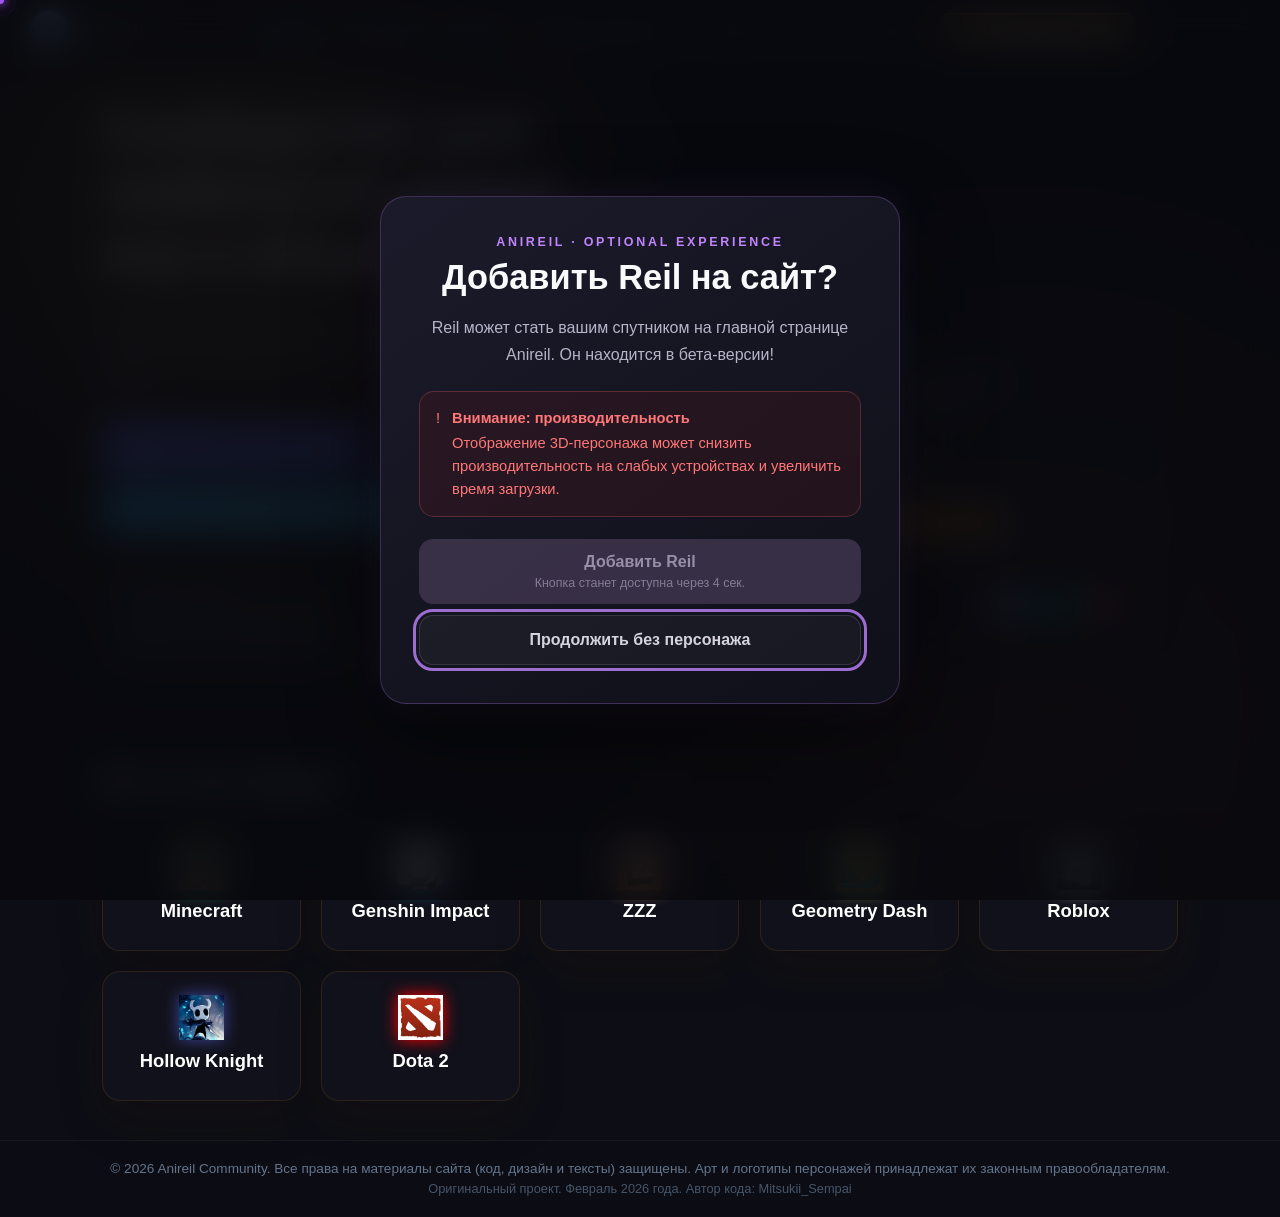
==== commit e5338b59: "Harden external links opened in new tabs" ====
--- a/index.html
+++ b/index.html
@@ -1852,7 +1852,7 @@
                     </div>
 
                     <!-- Динамическая кнопка Яндекс Музыки (появляется при поиске) -->
-                    <a id="yandex-music-fallback" href="https://music.yandex.ru" target="_blank" class="yandex-music-btn" style="display: none;">
+                    <a id="yandex-music-fallback" href="https://music.yandex.ru" target="_blank" class="yandex-music-btn" style="display: none;" rel="noopener noreferrer">
                         🔍 Найти в Яндекс Музыка
                     </a>
                     
@@ -1917,7 +1917,7 @@
                             background: linear-gradient(135deg, #5865F2, #4752C4); color: #ffffff; text-decoration: none;
                             font-weight: 600; font-size: 15px; border-radius: 8px; box-shadow: 0 0 20px rgba(88, 101, 242, 0.3);
                             transition: all 0.3s ease; height: 48px; box-sizing: border-box;
-                        ">
+                        " rel="noopener noreferrer">
                             <svg width="20" height="20" viewBox="0 0 127.14 96.36" fill="currentColor">
                                 <path d="M107.7,8.07A105.15,105.15,0,0,0,77.26,0a77.19,77.19,0,0,0-3.3,6.83A96.67,96.67,0,0,0,53.22,6.83,77.19,77.19,0,0,0,49.88,0,105.15,105.15,0,0,0,19.44,8.07C3.66,31.58-1.86,54.65,1,77.53A105.73,105.73,0,0,0,32,96.36a74.37,74.37,0,0,0,6.72-10.93,68.6,68.6,0,0,1-10.64-5.12c.91-.67,1.81-1.37,2.65-2.1a75.22,75.22,0,0,0,72.9,0c.84.73,1.74,1.43,2.65,2.1a68.86,68.86,0,0,1-10.64,5.12,74.74,74.74,0,0,0,6.72,10.93,105.73,105.73,0,0,0,31.57-18.83C129.78,49.49,123.93,26.68,107.7,8.07ZM42.45,65.69C36.18,65.69,31,60,31,53S36.18,40.36,42.45,40.36,53.83,46,53.83,53,48.72,65.69,42.45,65.69Zm42.24,0C78.41,65.69,73.24,60,73.24,53S78.41,40.36,84.69,40.36,96.07,46,96.07,53,91,65.69,84.69,65.69Z"/>
                             </svg>
@@ -1929,7 +1929,7 @@
                             background: linear-gradient(135deg, #24A1DE, #1D83B3); color: #ffffff; text-decoration: none;
                             font-weight: 600; font-size: 15px; border-radius: 8px; box-shadow: 0 0 20px rgba(36, 161, 222, 0.3);
                             transition: all 0.3s ease; height: 48px; box-sizing: border-box;
-                        ">
+                        " rel="noopener noreferrer">
                             <svg width="18" height="18" viewBox="0 0 24 24" fill="none" stroke="currentColor" stroke-width="2.5" stroke-linecap="round" stroke-linejoin="round">
                                 <line x1="22" y1="2" x2="11" y2="13"></line>
                                 <polygon points="22 2 15 22 11 13 2 9 22 2"></polygon>
@@ -1964,7 +1964,7 @@
                             display: inline-flex; align-items: center; gap: 8px; border: 1px solid var(--neon-color);
                             padding: 8px 16px; border-radius: 8px; background: var(--neon-glow); backdrop-filter: blur(4px);
                             transition: all 0.25s ease;
-                        " onmouseover="this.style.background='var(--neon-glow)'; this.style.borderColor='var(--neon-color)'; this.style.boxShadow='0 0 15px var(--neon-glow)';" onmouseout="this.style.background='rgba(192, 132, 252, 0.03)'; this.style.borderColor='var(--neon-color)'; this.style.boxShadow='none';">
+                        " onmouseover="this.style.background='var(--neon-glow)'; this.style.borderColor='var(--neon-color)'; this.style.boxShadow='0 0 15px var(--neon-glow)';" onmouseout="this.style.background='rgba(192, 132, 252, 0.03)'; this.style.borderColor='var(--neon-color)'; this.style.boxShadow='none';" rel="noopener noreferrer">
                             Читать полные правила и соглашение &rarr;
                         </a>
                     </div>
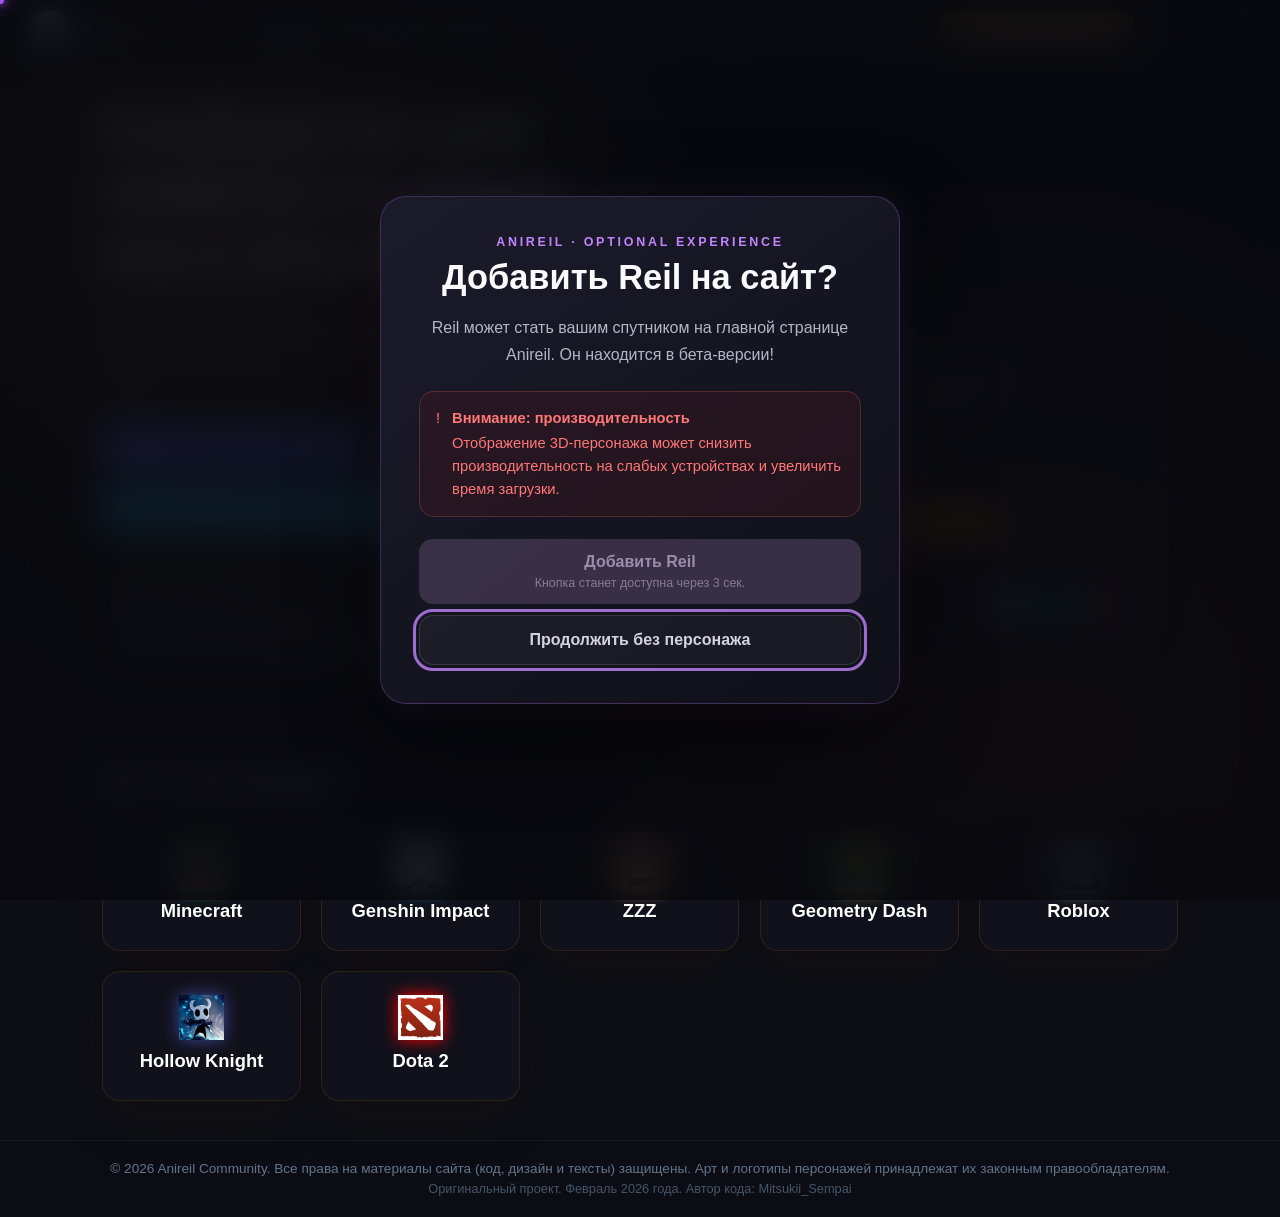
==== commit ed8335ad: "Add Anireil Rules and correct Minecraft roadmap status" ====
--- a/index.html
+++ b/index.html
@@ -1637,6 +1637,12 @@
     }
     .project-card-bot { --project-accent: 96, 165, 250; }
     .project-card-commands { --project-accent: 192, 132, 252; }
+    .project-card-rules { --project-accent: 96, 165, 250; }
+    .project-card-games {
+        grid-column: 1 / -1;
+        width: calc(50% - 10px);
+        justify-self: center;
+    }
     .project-card-minecraft { --project-accent: 74, 190, 133; }
     .project-card-games { --project-accent: 235, 150, 165; }
     .project-card-top {
@@ -1738,6 +1744,7 @@
     .projects-shell .analytics-admin-accounts { margin-top: 24px; }
     @media (max-width: 700px) {
         .projects-grid { grid-template-columns: 1fr; gap: 14px; }
+        .project-card-games { grid-column: auto; width: auto; }
         .project-card { min-height: 235px; padding: 21px; }
         .projects-intro { margin-bottom: 27px; }
         .projects-description { font-size: .9rem; }
@@ -2087,16 +2094,30 @@
                 </a>
             </article>
 
+            <article class="project-card project-card-rules">
+                <div class="project-card-top">
+                    <div class="project-mark project-mark-rules" aria-hidden="true">AR</div>
+                    <span class="project-status project-status-available">Доступен</span>
+                </div>
+                <h3 class="project-name">Anireil Rules</h3>
+                <p class="project-description">
+                    Официальная база правил Anireil: нормы сообщества, пояснения и условия участия.
+                </p>
+                <a class="project-link" href="https://anireilst.github.io/Anireil-Rules/" target="_blank" rel="noopener noreferrer">
+                    Открыть правила <span aria-hidden="true">↗</span>
+                </a>
+            </article>
+
             <article class="project-card project-card-minecraft">
                 <div class="project-card-top">
                     <div class="project-mark project-mark-minecraft">
                         <img src="logos/minecraft.jpg" alt="Minecraft">
                     </div>
-                    <span class="project-status project-status-preparing">Подготовка</span>
+                    <span class="project-status project-status-planned">В планах</span>
                 </div>
                 <h3 class="project-name">Anireil Minecraft</h3>
                 <p class="project-description">
-                    Отдельное игровое пространство Anireil. Здесь собирается информация о проекте и подготовке собственного Minecraft-сервера.
+                    Идея собственного Minecraft-сервера Anireil. Сайт проекта уже существует, но сам сервер пока не запущен и остаётся в планах.
                 </p>
                 <a class="project-link" href="https://anireilmine.github.io/" target="_blank" rel="noopener noreferrer">
                     Сайт проекта <span aria-hidden="true">↗</span>
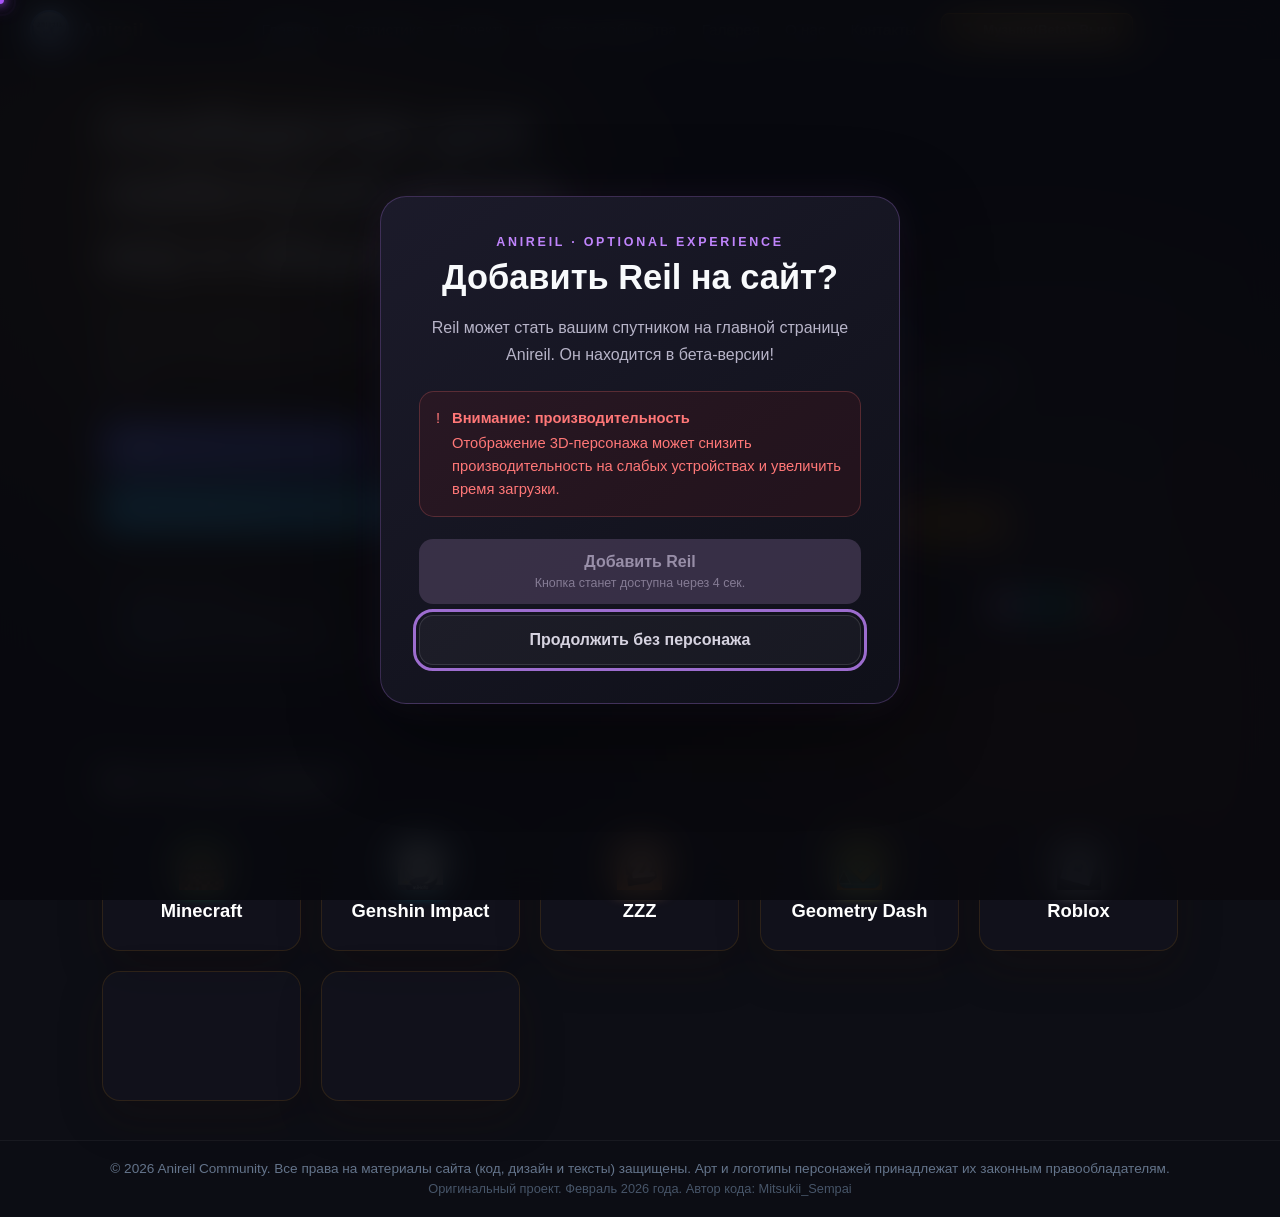
==== commit 7f9abd6b: "Make profile open instantly and refresh data in background" ====
--- a/index.html
+++ b/index.html
@@ -1755,6 +1755,28 @@
     }
 </style>
 
+    <style id="profile-refresh-status-styles">
+        .profile-refresh-status {
+            margin: 0 0 16px;
+            padding: 9px 13px;
+            border: 1px solid rgba(96, 165, 250, 0.18);
+            border-radius: 11px;
+            background: rgba(96, 165, 250, 0.07);
+            color: #a9c9ed;
+            font-size: 0.76rem;
+            line-height: 1.5;
+        }
+
+        .profile-refresh-status.is-error {
+            border-color: rgba(245, 158, 11, 0.2);
+            background: rgba(245, 158, 11, 0.07);
+            color: #e5c39a;
+        }
+
+        .profile-refresh-status[hidden] {
+            display: none !important;
+        }
+    </style>
 </head>
 <body>
 
@@ -2272,7 +2294,9 @@
         <div class="p-modal-overlay" onclick="closeProfile()"></div>
 
         <div class="p-modal-content">
-            <button type="button" class="p-modal-close" onclick="closeProfile()" aria-label="Закрыть профиль">&times;</button>
+            <button type="button" class="p-modal-close" onclick="closeProfile()" aria-label="Закрыть профиль">&times;</button>
+
+            <div id="profile-refresh-status" class="profile-refresh-status" role="status" aria-live="polite" hidden></div>
 
             <div class="p-profile-header p-wow-hero">
                 <div class="p-wow-orb one"></div>
@@ -2761,7 +2785,8 @@
 // Переопределим все fetch, чтобы использовать API_BASE
 // Можно просто во всех вызовах добавить префикс, как описано выше.
 
-        let currentSiteUser = null;
+        let currentSiteUser = null;
+        let profileRefreshPromise = null;
 
         function getSiteToken() {
             return localStorage.getItem('anireil_site_token');
@@ -2918,7 +2943,9 @@
                 currentSiteUser = data.user;
                 updateUserUI();
 
-                await loadMyProfile(true);
+                renderMyProfile(currentSiteUser);
+                openProfileDialog();
+                setProfileRefreshStatus('');
 
                 showToast('✅ Google успешно вошёл в Anireil.');
             } catch (error) {
@@ -2976,55 +3003,149 @@
             }
         }
 
-        async function openMyProfile() {
-            await loadMyProfile(true);
-        }
-
-        async function loadMyProfile(openModal = false) {
-            const token = getSiteToken();
-
-            if (!token) {
-                showToast('Сначала войди через Google.');
-                return;
-            }
-
-            try {
-                const response = await fetch(API_BASE + '/api/me', {
-                    headers: {
-                        Authorization: 'Bearer ' + token
-                    }
-                });
-
-                const data = await response.json();
-
-                if (!response.ok || !data.success) {
-                    throw new Error(data.error || 'Не удалось загрузить профиль');
-                }
-
-                const cachedPhoto = currentSiteUser?.photoUrl || null;
-                currentSiteUser = {
-                    ...data.user,
-                    photoUrl: data.user.photoUrl || cachedPhoto
-                };
-
-                if (data.token) {
-                    localStorage.setItem('anireil_site_token', data.token);
-                }
-
-                localStorage.setItem('anireil_site_user', JSON.stringify(currentSiteUser));
-                updateUserUI();
-                renderMyProfile(currentSiteUser);
-
-                if (openModal) {
-                    document.getElementById('profile-modal').classList.add('active');
-                    document.body.classList.add('profile-modal-open');
-                }
-            } catch (error) {
-                console.error('Ошибка загрузки профиля:', error);
-                showToast('❌ Не удалось загрузить профиль.');
-            }
-        }
-
+        function getCachedSiteUser() {
+            if (currentSiteUser) return currentSiteUser;
+
+            try {
+                const cachedUser = JSON.parse(localStorage.getItem('anireil_site_user') || 'null');
+                return cachedUser && typeof cachedUser === 'object' ? cachedUser : null;
+            } catch (error) {
+                console.warn('Не удалось прочитать сохранённый профиль:', error);
+                return null;
+            }
+        }
+
+        function openProfileDialog() {
+            const modal = document.getElementById('profile-modal');
+            if (!modal) return;
+
+            modal.classList.add('active');
+            document.body.classList.add('profile-modal-open');
+        }
+
+        function setProfileRefreshStatus(message = '', isError = false) {
+            const status = document.getElementById('profile-refresh-status');
+            const content = document.querySelector('#profile-modal .p-modal-content');
+
+            if (status) {
+                status.textContent = message;
+                status.hidden = !message;
+                status.classList.toggle('is-error', Boolean(isError));
+            }
+
+            if (content) {
+                content.setAttribute('aria-busy', message && !isError ? 'true' : 'false');
+            }
+        }
+
+        async function openMyProfile() {
+            await loadMyProfile(true);
+        }
+
+        async function loadMyProfile(openModal = false) {
+            const token = getSiteToken();
+
+            if (!token) {
+                showToast('Сначала войди через Google.');
+                return false;
+            }
+
+            if (openModal) {
+                const cachedUser = getCachedSiteUser();
+
+                if (cachedUser) {
+                    currentSiteUser = cachedUser;
+                    renderMyProfile(cachedUser);
+                } else {
+                    setText('modal-name', 'Загружаем профиль…');
+                }
+
+                openProfileDialog();
+                setProfileRefreshStatus(
+                    cachedUser ? 'Обновляем данные…' : 'Загружаем данные…'
+                );
+            }
+
+            if (profileRefreshPromise) {
+                return profileRefreshPromise;
+            }
+
+            profileRefreshPromise = (async () => {
+                try {
+                    const response = await fetch(API_BASE + '/api/me', {
+                        headers: {
+                            Authorization: 'Bearer ' + token
+                        },
+                        cache: 'no-store'
+                    });
+
+                    const data = await response.json();
+
+                    if (!response.ok || !data.success) {
+                        const error = new Error(data.error || 'Не удалось загрузить профиль');
+                        error.status = response.status;
+                        throw error;
+                    }
+
+                    const cachedUser = getCachedSiteUser();
+                    const cachedPhoto = currentSiteUser?.photoUrl || cachedUser?.photoUrl || null;
+
+                    currentSiteUser = {
+                        ...data.user,
+                        photoUrl: data.user.photoUrl || cachedPhoto
+                    };
+
+                    if (data.token) {
+                        localStorage.setItem('anireil_site_token', data.token);
+                    }
+
+                    localStorage.setItem('anireil_site_user', JSON.stringify(currentSiteUser));
+                    updateUserUI();
+                    renderMyProfile(currentSiteUser);
+                    setProfileRefreshStatus('');
+
+                    return true;
+                } catch (error) {
+                    console.error('Ошибка загрузки профиля:', error);
+
+                    if (error.status === 401 || error.status === 403) {
+                        const message = error.status === 403
+                            ? error.message
+                            : 'Сессия истекла. Войди через Google ещё раз.';
+
+                        localStorage.removeItem('anireil_site_token');
+                        localStorage.removeItem('anireil_site_user');
+                        setGoogleLoggedOutUI();
+                        closeProfile();
+                        setProfileRefreshStatus('');
+                        showToast(error.status === 403 ? '⛔ ' + message : message);
+
+                        return false;
+                    }
+
+                    const modal = document.getElementById('profile-modal');
+                    if (modal?.classList.contains('active')) {
+                        setProfileRefreshStatus(
+                            currentSiteUser
+                                ? 'Не удалось обновить данные. Показаны сохранённые сведения.'
+                                : 'Не удалось загрузить профиль. Попробуй позже.',
+                            true
+                        );
+                    } else if (!openModal) {
+                        showToast('Не удалось обновить профиль. Попробуй позже.');
+                    }
+
+                    return false;
+                }
+            })();
+
+            try {
+                return await profileRefreshPromise;
+            } finally {
+                profileRefreshPromise = null;
+            }
+        }
+
         function renderMyProfile(user) {
             updateAutumnAdminUI();
             const avatar = document.getElementById('modal-avatar');
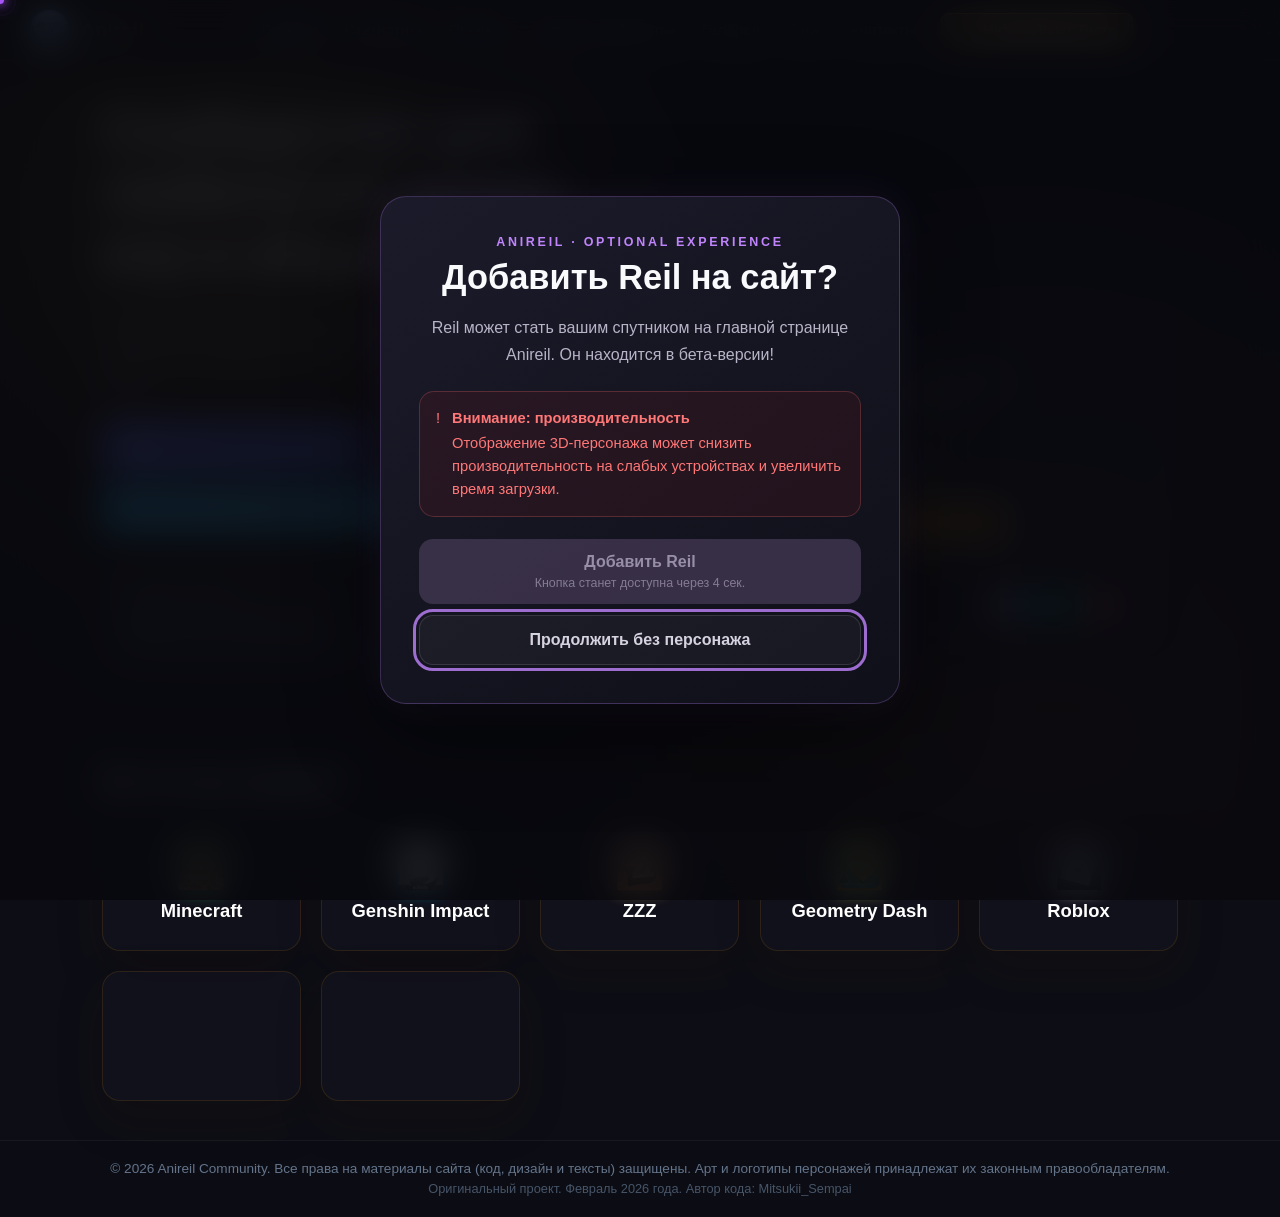
==== commit 64d72aed: "Match bot card link to configured Telegram username" ====
--- a/index.html
+++ b/index.html
@@ -2097,7 +2097,7 @@
                 <p class="project-description">
                     Telegram-бот сообщества: профили участников, команды, активности и инструменты для повседневного общения.
                 </p>
-                <a class="project-link" href="https://t.me/Anireil_bot" target="_blank" rel="noopener noreferrer">
+                <a class="project-link" href="https://t.me/Anireil_Bot" target="_blank" rel="noopener noreferrer">
                     Открыть бота <span aria-hidden="true">↗</span>
                 </a>
             </article>
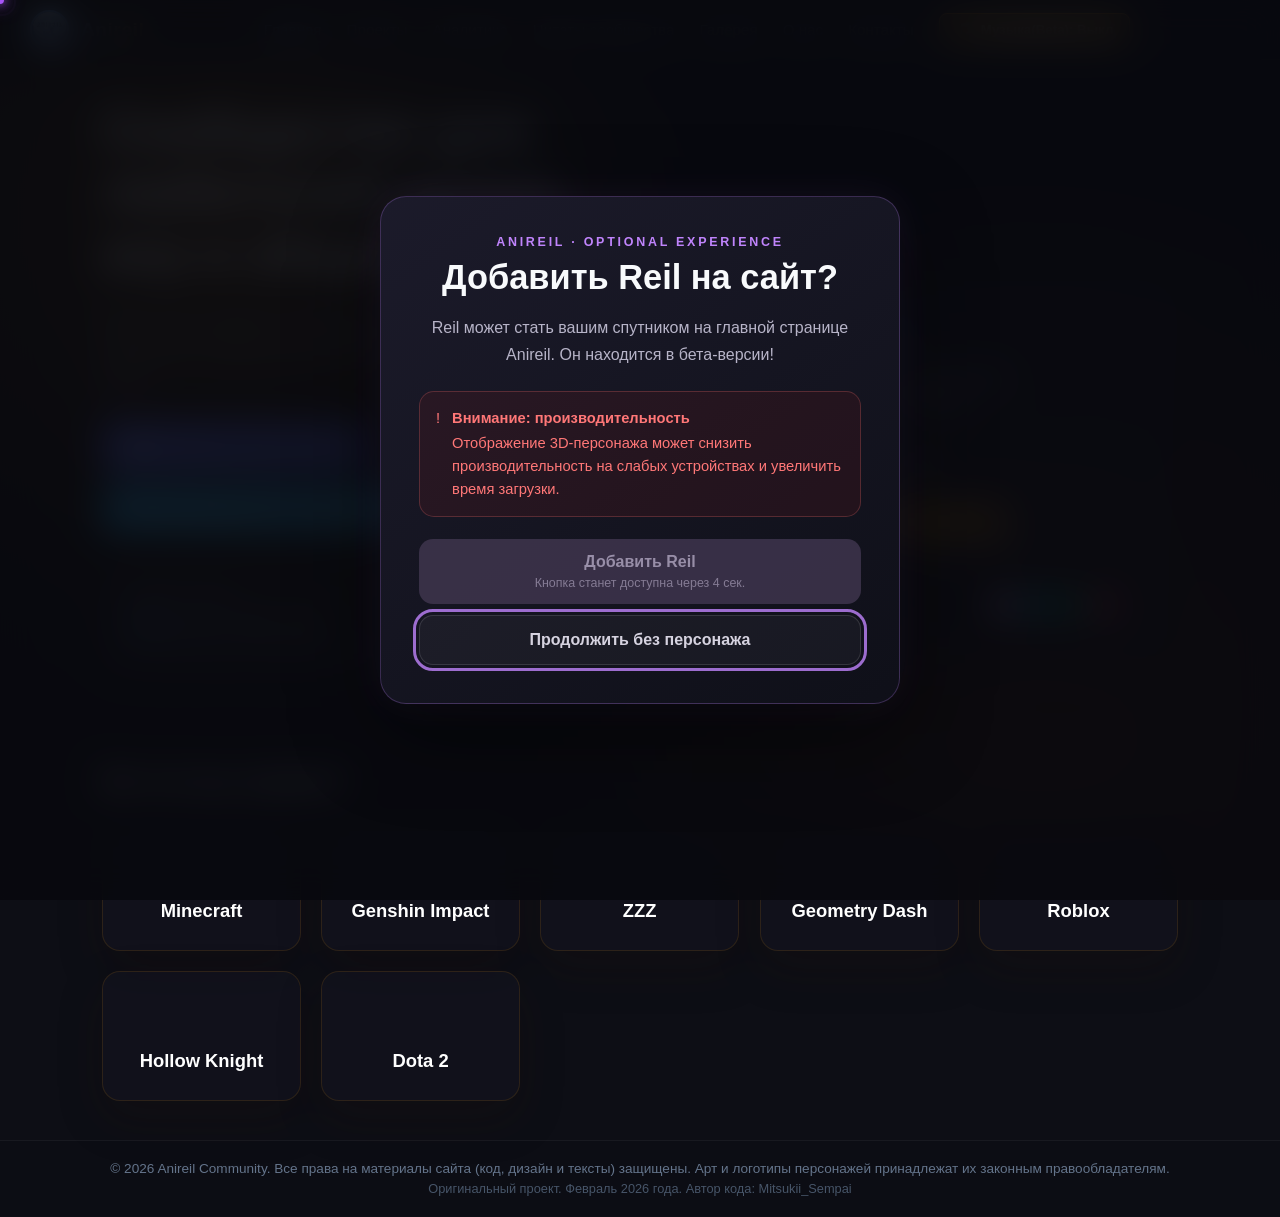
==== commit 00540faa: "Move projects to the Statistics tab and restore Analytics" ====
--- a/index.html
+++ b/index.html
@@ -1824,8 +1824,8 @@
                             
         <nav class="nav-links" style="display: flex; gap: 25px; align-items: center; margin: 0 auto;">
             <button class="nav-link active" onclick="switchSection('home')">Главная</button>
-            <button class="nav-link" onclick="switchSection('stats')">Статистика</button>
-            <button id="analytics-nav" class="nav-link" onclick="switchSection('analytics')">Проекты</button>
+            <button class="nav-link" onclick="switchSection('stats')">Проекты</button>
+            <button id="analytics-nav" class="nav-link" onclick="switchSection('analytics')">Аналитика</button>
             <button class="nav-link" onclick="switchSection('wall')">Цитаты сообщества</button>
             <button class="nav-link" onclick="switchSection('gallery')">Галерея</button>
             <button class="nav-link" onclick="switchSection('about')">О нас</button>
@@ -2046,36 +2046,7 @@
             </div>
         </section>
 
-        <section id="stats" class="content-section">
-  <h2 class="section-title">Статистика чата</h2>
-  <div style="max-width: 1000px; margin: 0 auto;">
-    <div style="display: flex; gap: 10px; justify-content: center; margin-bottom: 20px; flex-wrap: wrap;">
-      <button class="period-btn active" data-days="7" onclick="loadChart(7)">7 дней</button>
-      <button class="period-btn" data-days="30" onclick="loadChart(30)">30 дней</button>
-      <button class="period-btn" data-days="90" onclick="loadChart(90)">3 месяца</button>
-    </div>
-    <div style="background: rgba(20, 20, 35, 0.5); border-radius: 16px; padding: 20px; backdrop-filter: blur(8px); border: 1px solid rgba(255,255,255,0.05); width: 100%; min-height: 500px;">
-      <canvas id="statsChart" style="width:100%; height:500px;"></canvas>
-    </div>
-    <div style="display: grid; grid-template-columns: repeat(auto-fit, minmax(150px, 1fr)); gap: 16px; margin-top: 20px;">
-      <div class="stat-summary-card" style="background: rgba(20,20,35,0.4); border-radius: 12px; padding: 16px; text-align: center; border: 1px solid rgba(255,255,255,0.05);">
-        <div style="font-size: 0.8rem; color: #94a3b8;">Сообщений (всего)</div>
-        <div id="total-msgs" style="font-size: 1.8rem; font-weight: 700; color: #60a5fa;">0</div>
-      </div>
-      <div class="stat-summary-card" style="background: rgba(20,20,35,0.4); border-radius: 12px; padding: 16px; text-align: center; border: 1px solid rgba(255,255,255,0.05);">
-        <div style="font-size: 0.8rem; color: #94a3b8;">Новых участников</div>
-        <div id="total-joins" style="font-size: 1.8rem; font-weight: 700; color: #22c55e;">0</div>
-      </div>
-      <div class="stat-summary-card" style="background: rgba(20,20,35,0.4); border-radius: 12px; padding: 16px; text-align: center; border: 1px solid rgba(255,255,255,0.05);">
-        <div style="font-size: 0.8rem; color: #94a3b8;">Активных дней</div>
-        <div id="total-active" style="font-size: 1.8rem; font-weight: 700; color: #c084fc;">0</div>
-      </div>
-    </div>
-  </div>
-</section>
-
-        
-<section id="analytics" class="content-section" aria-labelledby="projects-title">
+        <section id="stats" class="content-section" aria-labelledby="projects-title">
     <div class="projects-shell">
         <div class="projects-intro">
             <div class="projects-kicker">ANIREIL · PROJECTS</div>
@@ -2159,7 +2130,75 @@
             </article>
         </div>
 
-        <div id="analytics-admin-accounts" class="analytics-card analytics-admin-accounts" style="display:none;">
+        
+    </div>
+</section>
+
+        
+<section id="analytics" class="content-section">
+            <div class="analytics-shell">
+                <div class="analytics-hero">
+                    <div>
+                        <div class="analytics-kicker">🌐 PUBLIC ANALYTICS · ANIREIL</div>
+                        <h2>Центр аналитики</h2>
+                        <p>Общие показатели аудитории, активности и роста Anireil — доступны всем посетителям без регистрации.</p>
+                    </div>
+                    <div class="analytics-actions">
+                        <span id="analytics-status" class="analytics-status">● Готово</span>
+                        <button class="analytics-refresh" type="button" onclick="loadAdminAnalytics()">↻ Обновить</button>
+                    </div>
+                </div>
+
+                <div class="analytics-kpi-grid">
+                    <div class="analytics-kpi" style="--kpi-glow:rgba(96,165,250,.16)"><div class="analytics-kpi-label">Пользователей в базе</div><div id="analytics-total-users" class="analytics-kpi-value">—</div><div class="analytics-kpi-sub">все известные аккаунты</div></div>
+                    <div class="analytics-kpi" style="--kpi-glow:rgba(34,197,94,.15)"><div class="analytics-kpi-label">Сейчас в чате</div><div id="analytics-current-members" class="analytics-kpi-value">—</div><div id="analytics-telegram-count" class="analytics-kpi-sub">Telegram: —</div></div>
+                    <div class="analytics-kpi" style="--kpi-glow:rgba(168,85,247,.15)"><div class="analytics-kpi-label">Активны за 24 часа</div><div id="analytics-active-24h" class="analytics-kpi-value">—</div><div class="analytics-kpi-sub">по последней активности</div></div>
+                    <div class="analytics-kpi" style="--kpi-glow:rgba(245,158,11,.15)"><div class="analytics-kpi-label">Сообщений за 24 часа</div><div id="analytics-messages-24h" class="analytics-kpi-value">—</div><div class="analytics-kpi-sub">из журнала сообщений</div></div>
+                    <div class="analytics-kpi" style="--kpi-glow:rgba(96,165,250,.12)"><div class="analytics-kpi-label">Активны за 7 дней</div><div id="analytics-active-7d" class="analytics-kpi-value">—</div><div class="analytics-kpi-sub">уникальная аудитория</div></div>
+                    <div class="analytics-kpi" style="--kpi-glow:rgba(34,197,94,.13)"><div class="analytics-kpi-label">Новых за 30 дней</div><div id="analytics-joins-30d" class="analytics-kpi-value">—</div><div class="analytics-kpi-sub">по дате вступления</div></div>
+                    <div class="analytics-kpi" style="--kpi-glow:rgba(239,68,68,.13)"><div class="analytics-kpi-label">Ушли за 30 дней</div><div id="analytics-leaves-30d" class="analytics-kpi-value">—</div><div class="analytics-kpi-sub">по истории выхода</div></div>
+                    <div class="analytics-kpi" style="--kpi-glow:rgba(192,132,252,.16)"><div class="analytics-kpi-label">В чёрном списке</div><div id="analytics-blacklist" class="analytics-kpi-value">—</div><div class="analytics-kpi-sub">ограниченных аккаунтов</div></div>
+                </div>
+
+                <div class="analytics-grid">
+                    <div class="analytics-card">
+                        <div class="analytics-card-head"><div><h3>Активность за 7 дней</h3><span>сообщения и уникальные активные пользователи</span></div><span id="analytics-updated" class="analytics-updated">—</span></div>
+                        <div class="analytics-chart-box"><canvas id="analyticsActivityChart"></canvas></div>
+                    </div>
+                    <div class="analytics-card">
+                        <div class="analytics-card-head"><div><h3>Самые активные за 7 дней</h3><span>по журналу сообщений</span></div></div>
+                        <div id="analytics-top-users" class="analytics-list"></div>
+                    </div>
+                </div>
+
+                <div class="analytics-card" style="margin-bottom:18px">
+                    <div class="analytics-card-head"><div><h3>Рост аудитории за 30 дней</h3><span>вступления против выходов</span></div></div>
+                    <div class="analytics-chart-box"><canvas id="analyticsGrowthChart"></canvas></div>
+                </div>
+
+                <div class="analytics-bottom-grid">
+                    <div class="analytics-card">
+                        <div class="analytics-card-head"><div><h3>Популярные команды</h3><span>slash-команды за 7 дней</span></div></div>
+                        <div id="analytics-commands" class="analytics-list"></div>
+                    </div>
+                    <div class="analytics-card">
+                        <div class="analytics-card-head"><div><h3>Типы активности</h3><span>накопительные счётчики</span></div></div>
+                        <div class="analytics-chart-box" style="height:260px"><canvas id="analyticsMediaChart"></canvas></div>
+                    </div>
+                    <div class="analytics-card">
+                        <div class="analytics-card-head"><div><h3>Удержание базы</h3><span>текущая доля оставшихся</span></div></div>
+                        <div id="analytics-retention" class="analytics-retention"></div>
+                        <div class="analytics-note">Операционный показатель по текущей базе, не классический cohort-retention.</div>
+                    </div>
+                </div>
+
+                <div class="analytics-card" style="margin-top:18px">
+                    <div class="analytics-card-head"><div><h3>Топ за всё время</h3><span>по накопленному счётчику сообщений</span></div></div>
+                    <div id="analytics-lifetime-top" class="analytics-list"></div>
+                </div>
+
+
+                <div id="analytics-admin-accounts" class="analytics-card analytics-admin-accounts" style="display:none;">
                     <div class="analytics-admin-accounts-head">
                         <div>
                             <div class="analytics-card-head" style="margin-bottom:6px;">
@@ -2173,9 +2212,11 @@
                         <button type="button" class="analytics-admin-refresh" onclick="loadAdminAccounts()">↻ Обновить</button>
                     </div>
                     <div id="analytics-admin-accounts-list" class="analytics-admin-accounts-list"></div>
-                </div>
-    </div>
-</section>
+                </div>
+
+                <div class="analytics-note">Оперативная история сообщений хранится 7 дней; рост пользователей и накопительная статистика доступны дольше.</div>
+            </div>
+        </section>
 
 
         <section id="wall" class="content-section">
@@ -3557,7 +3598,7 @@
 
             updateUserUI();
             syncAnalyticsNav();
-            // Public analytics were replaced by the projects showcase.
+            loadAdminAnalytics();
             syncAnalyticsAdminPanel();
             audioPlayer.volume = 0.7; 
 
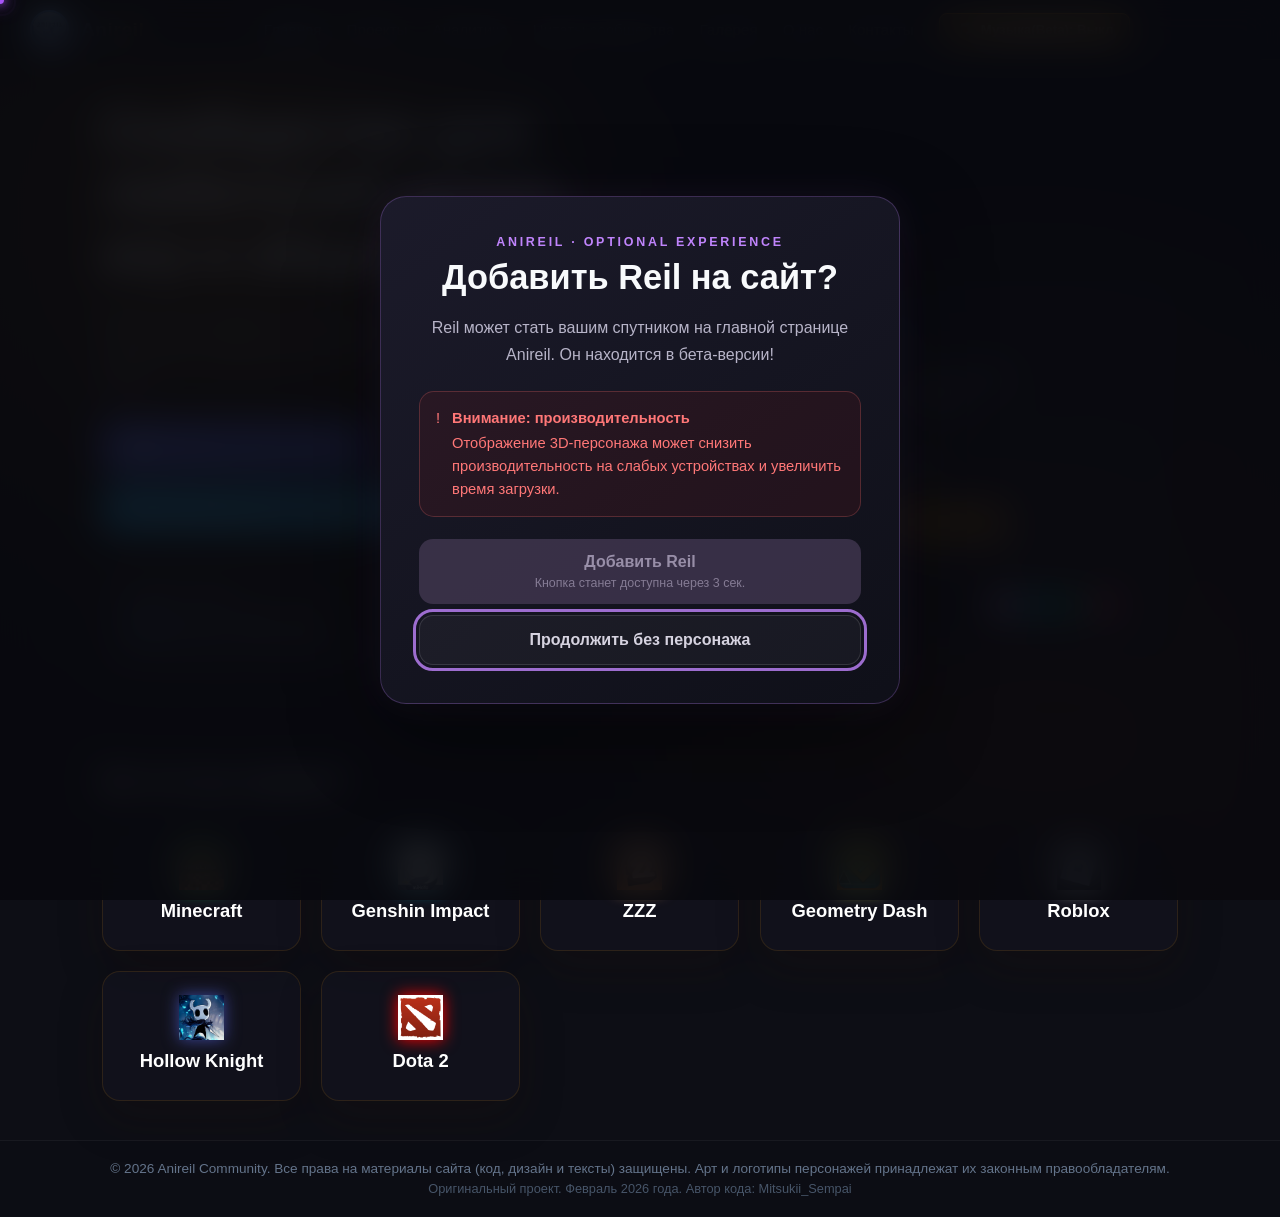
==== commit ad33e086: "Restyle project cards to match Contacts section" ====
--- a/index.html
+++ b/index.html
@@ -1579,179 +1579,68 @@
     </script>
 
 <style id="anireil-projects-styles">
-    .projects-shell {
-        width: 100%;
-        max-width: 1100px;
-        margin: 0 auto;
+    .projects-shell { width: 100%; max-width: 1100px; margin: 0 auto; }
+    .projects-intro { max-width: 760px; margin: 0 auto 30px; text-align: center; }
+    .projects-kicker { display: inline-flex; align-items: center; margin-bottom: 12px; color: #c7aaff; font-size: 11px; font-weight: 800; letter-spacing: .18em; }
+    .projects-title { margin: 0 0 14px; }
+    .projects-intro .projects-description { max-width: 670px; margin: 0 auto; color: #bcb6ca; font-size: 15px; line-height: 1.65; }
+    .projects-grid { display: grid; grid-template-columns: repeat(2, minmax(0, 1fr)); gap: 12px; width: min(100%, 850px); margin: 0 auto; align-items: stretch; }
+
+    /* Compact horizontal cards matching the Contacts section. */
+    .project-card {
+        --project-accent: 184, 135, 255;
+        display: flex; min-width: 0; min-height: 82px; align-items: center; gap: 14px;
+        padding: 14px; color: #f7f4ff; text-decoration: none;
+        border: 1px solid #ffffff15; border-radius: 17px; background: #ffffff07;
+        transition: transform .18s ease, border-color .18s ease, background .18s ease;
     }
-    .projects-intro {
-        max-width: 760px;
-        margin: 0 auto 34px;
-        text-align: center;
+    a.project-card:hover { transform: translateY(-2px); border-color: rgba(var(--project-accent), .5); background: #ffffff0d; }
+    .project-card-bot { --project-accent: 96, 165, 250; }
+    .project-card-commands { --project-accent: 184, 135, 255; }
+    .project-card-rules { --project-accent: 114, 137, 218; }
+    .project-card-minecraft { --project-accent: 98, 217, 135; }
+    .project-card-games { --project-accent: 235, 150, 165; }
+
+    .project-mark {
+        display: grid; width: 48px; height: 48px; flex: 0 0 48px; place-items: center;
+        overflow: hidden; border-radius: 14px; background: rgba(var(--project-accent), .13);
+        color: #f5f3fa; font-size: 14px; font-weight: 800; letter-spacing: .04em;
     }
-    .projects-kicker {
-        display: inline-flex;
-        align-items: center;
-        margin-bottom: 12px;
-        color: var(--neon-color);
-        font-size: .72rem;
-        font-weight: 800;
-        letter-spacing: .2em;
+    .project-mark img { display: block; width: 100%; height: 100%; object-fit: cover; }
+    .project-mark-bot img { object-fit: contain; padding: 5px; box-sizing: border-box; }
+
+    .project-copy { display: grid; min-width: 0; flex: 1 1 auto; gap: 4px; }
+    .project-name { margin: 0; color: #f7f4ff; font-size: 15px; font-weight: 800; line-height: 1.25; letter-spacing: 0; }
+    .project-card .project-description { margin: 0; color: #a9a3b5; font-size: 11px; font-weight: 400; line-height: 1.4; }
+    .project-card .project-note { color: #8e879c; font-size: 10px; line-height: 1.35; }
+
+    .project-status {
+        display: inline-flex; min-height: 26px; flex: 0 0 auto; align-items: center; justify-content: center;
+        margin-left: auto; padding: 6px 9px; border-radius: 999px;
+        background: rgba(var(--project-accent), .13); color: #d8bfff;
+        font-size: 10px; font-weight: 800; line-height: 1.2; white-space: nowrap;
     }
-    .projects-title { margin: 0 0 18px; }
-    .projects-description {
-        max-width: 670px;
-        margin: 0 auto;
-        color: #94a3b8;
-        font-size: .98rem;
-        line-height: 1.75;
+    .project-status-active { background: #5865f222; color: #a9d1ff; }
+    .project-status-available, .project-status-planned { background: #b887ff20; color: #d8bfff; }
+    .project-arrow { flex: 0 0 auto; margin-left: 2px; color: #bcb3cd; font-size: 19px; line-height: 1; }
+    .project-card-static { cursor: default; opacity: .82; }
+    .projects-shell .analytics-admin-accounts { margin-top: 24px; }
+
+    @media (max-width: 700px) {
+        .projects-grid { grid-template-columns: 1fr; gap: 10px; }
+        .projects-card-games { grid-column: auto; width: auto; }
+        .projects-intro { margin-bottom: 24px; }
     }
-    .projects-grid {
-        display: grid;
-        grid-template-columns: repeat(2, minmax(0, 1fr));
-        gap: 20px;
-        align-items: stretch;
-    }
-    .project-card {
-        --project-accent: 192, 132, 252;
-        position: relative;
-        display: flex;
-        min-width: 0;
-        min-height: 265px;
-        flex-direction: column;
-        overflow: hidden;
-        padding: 25px;
-        border: 1px solid rgba(255,255,255,.075);
-        border-radius: 20px;
-        background:
-            radial-gradient(circle at 100% 0%, rgba(var(--project-accent), .13), transparent 48%),
-            linear-gradient(145deg, rgba(26,27,41,.84), rgba(17,19,31,.88));
-        box-shadow: 0 16px 38px rgba(0,0,0,.16);
-        backdrop-filter: blur(8px);
-        transition: transform .25s ease, border-color .25s ease, box-shadow .25s ease;
-    }
-    .project-card:hover {
-        transform: translateY(-5px);
-        border-color: rgba(var(--project-accent), .38);
-        box-shadow: 0 20px 46px rgba(0,0,0,.25), 0 0 28px rgba(var(--project-accent), .08);
-    }
-    .project-card-bot { --project-accent: 96, 165, 250; }
-    .project-card-commands { --project-accent: 192, 132, 252; }
-    .project-card-rules { --project-accent: 96, 165, 250; }
-    .project-card-games {
-        grid-column: 1 / -1;
-        width: calc(50% - 10px);
-        justify-self: center;
-    }
-    .project-card-minecraft { --project-accent: 74, 190, 133; }
-    .project-card-games { --project-accent: 235, 150, 165; }
-    .project-card-top {
-        display: flex;
-        align-items: flex-start;
-        justify-content: space-between;
-        gap: 12px;
-    }
-    .project-mark {
-        display: grid;
-        width: 58px;
-        height: 58px;
-        flex: 0 0 58px;
-        place-items: center;
-        overflow: hidden;
-        border: 1px solid rgba(var(--project-accent), .26);
-        border-radius: 16px;
-        background: rgba(var(--project-accent), .12);
-        color: #f2efff;
-        font-size: 1rem;
-        font-weight: 800;
-        letter-spacing: .08em;
-        box-shadow: inset 0 1px rgba(255,255,255,.06);
-    }
-    .project-mark img {
-        display: block;
-        width: 100%;
-        height: 100%;
-        object-fit: cover;
-    }
-    .project-mark-bot img {
-        object-fit: contain;
-        padding: 7px;
-        box-sizing: border-box;
-    }
-    .project-status {
-        display: inline-flex;
-        align-items: center;
-        min-height: 27px;
-        padding: 0 10px;
-        border: 1px solid rgba(255,255,255,.09);
-        border-radius: 999px;
-        background: rgba(255,255,255,.045);
-        color: #cbd5e1;
-        font-size: .67rem;
-        font-weight: 700;
-        white-space: nowrap;
-    }
-    .project-status-active {
-        border-color: rgba(96,165,250,.25);
-        background: rgba(96,165,250,.09);
-        color: #a9d1ff;
-    }
-    .project-status-available {
-        border-color: rgba(192,132,252,.25);
-        background: rgba(192,132,252,.09);
-        color: #d8b9ff;
-    }
-    .project-status-preparing {
-        border-color: rgba(74,190,133,.22);
-        background: rgba(74,190,133,.08);
-        color: #a9e2c3;
-    }
-    .project-status-planned {
-        border-color: rgba(235,150,165,.22);
-        background: rgba(235,150,165,.08);
-        color: #e9bec8;
-    }
-    .project-name {
-        margin: 23px 0 9px;
-        color: #f1f5f9;
-        font-size: 1.28rem;
-        font-weight: 800;
-        letter-spacing: -.025em;
-    }
-    .project-card .project-description {
-        margin: 0;
-        color: #9aa8bc;
-        font-size: .88rem;
-        line-height: 1.7;
-    }
-    .project-link {
-        display: inline-flex;
-        align-items: center;
-        align-self: flex-start;
-        gap: 9px;
-        margin-top: auto;
-        padding-top: 22px;
-        color: #c9b8fa;
-        font-size: .82rem;
-        font-weight: 800;
-        text-decoration: none;
-        transition: color .2s ease, gap .2s ease;
-    }
-    .project-link:hover { gap: 13px; color: #fff; }
-    .project-link span { font-size: 1rem; }
-    .project-link-muted { color: #738096; cursor: default; }
-    .project-link-muted:hover { gap: 9px; color: #738096; }
-    .projects-shell .analytics-admin-accounts { margin-top: 24px; }
-    @media (max-width: 700px) {
-        .projects-grid { grid-template-columns: 1fr; gap: 14px; }
-        .project-card-games { grid-column: auto; width: auto; }
-        .project-card { min-height: 235px; padding: 21px; }
-        .projects-intro { margin-bottom: 27px; }
-        .projects-description { font-size: .9rem; }
+    @media (max-width: 420px) {
+        .project-card { gap: 11px; padding: 12px; }
+        .project-mark { width: 44px; height: 44px; flex-basis: 44px; }
+        .project-status { padding: 5px 7px; font-size: 9px; }
+        .project-name { font-size: 14px; }
+        .project-card .project-description { font-size: 10px; }
     }
     @media (prefers-reduced-motion: reduce) {
-        .project-card, .project-link { transition: none; }
-        .project-card:hover { transform: none; }
+        .project-card { transition: none; }
+        a.project-card:hover { transform: none; }
     }
 </style>
 
@@ -2051,86 +1940,60 @@
         <div class="projects-intro">
             <div class="projects-kicker">ANIREIL · PROJECTS</div>
             <h2 id="projects-title" class="section-title projects-title">Проекты Anireil</h2>
-            <p class="projects-description">
-                Anireil — это не только сообщество. Мы создаём собственные инструменты, игровые пространства и небольшие проекты, которые постепенно становятся частью одной экосистемы.
-            </p>
+            <p class="projects-description">Anireil — это не только сообщество. Мы создаём собственные инструменты, игровые пространства и небольшие проекты, которые постепенно становятся частью одной экосистемы.</p>
         </div>
 
         <div class="projects-grid">
-            <article class="project-card project-card-bot">
-                <div class="project-card-top">
-                    <div class="project-mark project-mark-bot">
-                        <img src="avatars/flood.png" alt="Логотип Anireil">
-                    </div>
-                    <span class="project-status project-status-active">Активен</span>
-                </div>
-                <h3 class="project-name">Anireil Bot</h3>
-                <p class="project-description">
-                    Telegram-бот сообщества: профили участников, команды, активности и инструменты для повседневного общения.
-                </p>
-                <a class="project-link" href="https://t.me/Anireil_Bot" target="_blank" rel="noopener noreferrer">
-                    Открыть бота <span aria-hidden="true">↗</span>
-                </a>
-            </article>
-
-            <article class="project-card project-card-commands">
-                <div class="project-card-top">
-                    <div class="project-mark project-mark-commands" aria-hidden="true">AC</div>
-                    <span class="project-status project-status-available">Доступен</span>
-                </div>
-                <h3 class="project-name">Anireil Commands</h3>
-                <p class="project-description">
-                    Веб-каталог команд Anireil Bot с описаниями возможностей и удобным интерфейсом для работы с командами.
-                </p>
-                <a class="project-link" href="https://anireil-bot-0ygc.onrender.com/commands" target="_blank" rel="noopener noreferrer">
-                    Открыть каталог <span aria-hidden="true">↗</span>
-                </a>
-            </article>
-
-            <article class="project-card project-card-rules">
-                <div class="project-card-top">
-                    <div class="project-mark project-mark-rules" aria-hidden="true">AR</div>
-                    <span class="project-status project-status-available">Доступен</span>
-                </div>
-                <h3 class="project-name">Anireil Rules</h3>
-                <p class="project-description">
-                    Официальная база правил Anireil: нормы сообщества, пояснения и условия участия.
-                </p>
-                <a class="project-link" href="https://anireilst.github.io/Anireil-Rules/" target="_blank" rel="noopener noreferrer">
-                    Открыть правила <span aria-hidden="true">↗</span>
-                </a>
-            </article>
-
-            <article class="project-card project-card-minecraft">
-                <div class="project-card-top">
-                    <div class="project-mark project-mark-minecraft">
-                        <img src="logos/minecraft.jpg" alt="Minecraft">
-                    </div>
-                    <span class="project-status project-status-planned">В планах</span>
-                </div>
-                <h3 class="project-name">Anireil Minecraft</h3>
-                <p class="project-description">
-                    Идея собственного Minecraft-сервера Anireil. Сайт проекта уже существует, но сам сервер пока не запущен и остаётся в планах.
-                </p>
-                <a class="project-link" href="https://anireilmine.github.io/" target="_blank" rel="noopener noreferrer">
-                    Сайт проекта <span aria-hidden="true">↗</span>
-                </a>
-            </article>
-
-            <article class="project-card project-card-games">
-                <div class="project-card-top">
-                    <div class="project-mark project-mark-games" aria-hidden="true">AG</div>
-                    <span class="project-status project-status-planned">В планах</span>
-                </div>
-                <h3 class="project-name">Anireil Games</h3>
-                <p class="project-description">
-                    Будущая площадка с игровыми рекомендациями и подборками, чтобы находить интересные игры и делиться ими с сообществом.
-                </p>
-                <span class="project-link project-link-muted">Проект готовится</span>
+            <a class="project-card project-card-bot" href="https://t.me/Anireil_Bot" target="_blank" rel="noopener noreferrer" aria-label="Открыть Anireil Bot">
+                <span class="project-mark project-mark-bot" aria-hidden="true"><img src="avatars/flood.png" alt=""></span>
+                <span class="project-copy">
+                    <strong class="project-name">Anireil Bot</strong>
+                    <small class="project-description">Telegram-бот сообщества: профили участников, команды, активности и инструменты для повседневного общения.</small>
+                </span>
+                <span class="project-status project-status-active">Активен</span>
+                <span class="project-arrow" aria-hidden="true">↗</span>
+            </a>
+
+            <a class="project-card project-card-commands" href="https://anireil-bot-0ygc.onrender.com/commands" target="_blank" rel="noopener noreferrer" aria-label="Открыть Anireil Commands">
+                <span class="project-mark" aria-hidden="true">AC</span>
+                <span class="project-copy">
+                    <strong class="project-name">Anireil Commands</strong>
+                    <small class="project-description">Веб-каталог команд Anireil Bot с описаниями возможностей и удобным интерфейсом для работы с командами.</small>
+                </span>
+                <span class="project-status project-status-available">Доступен</span>
+                <span class="project-arrow" aria-hidden="true">↗</span>
+            </a>
+
+            <a class="project-card project-card-rules" href="https://anireilst.github.io/Anireil-Rules/" target="_blank" rel="noopener noreferrer" aria-label="Открыть Anireil Rules">
+                <span class="project-mark" aria-hidden="true">AR</span>
+                <span class="project-copy">
+                    <strong class="project-name">Anireil Rules</strong>
+                    <small class="project-description">Официальная база правил Anireil: нормы сообщества, пояснения и условия участия.</small>
+                </span>
+                <span class="project-status project-status-available">Доступен</span>
+                <span class="project-arrow" aria-hidden="true">↗</span>
+            </a>
+
+            <a class="project-card project-card-minecraft" href="https://anireilmine.github.io/" target="_blank" rel="noopener noreferrer" aria-label="Открыть сайт Anireil Minecraft">
+                <span class="project-mark" aria-hidden="true"><img src="logos/minecraft.jpg" alt=""></span>
+                <span class="project-copy">
+                    <strong class="project-name">Anireil Minecraft</strong>
+                    <small class="project-description">Идея собственного Minecraft-сервера Anireil. Сайт проекта уже существует, но сам сервер пока не запущен и остаётся в планах.</small>
+                </span>
+                <span class="project-status project-status-planned">В планах</span>
+                <span class="project-arrow" aria-hidden="true">↗</span>
+            </a>
+
+            <article class="project-card project-card-games project-card-static" aria-label="Anireil Games — проект в планах">
+                <span class="project-mark" aria-hidden="true">AG</span>
+                <span class="project-copy">
+                    <strong class="project-name">Anireil Games</strong>
+                    <small class="project-description">Будущая площадка с игровыми рекомендациями и подборками, чтобы находить интересные игры и делиться ими с сообществом.</small>
+                    <small class="project-note">Проект готовится</small>
+                </span>
+                <span class="project-status project-status-planned">В планах</span>
             </article>
         </div>
-
-        
     </div>
 </section>
 
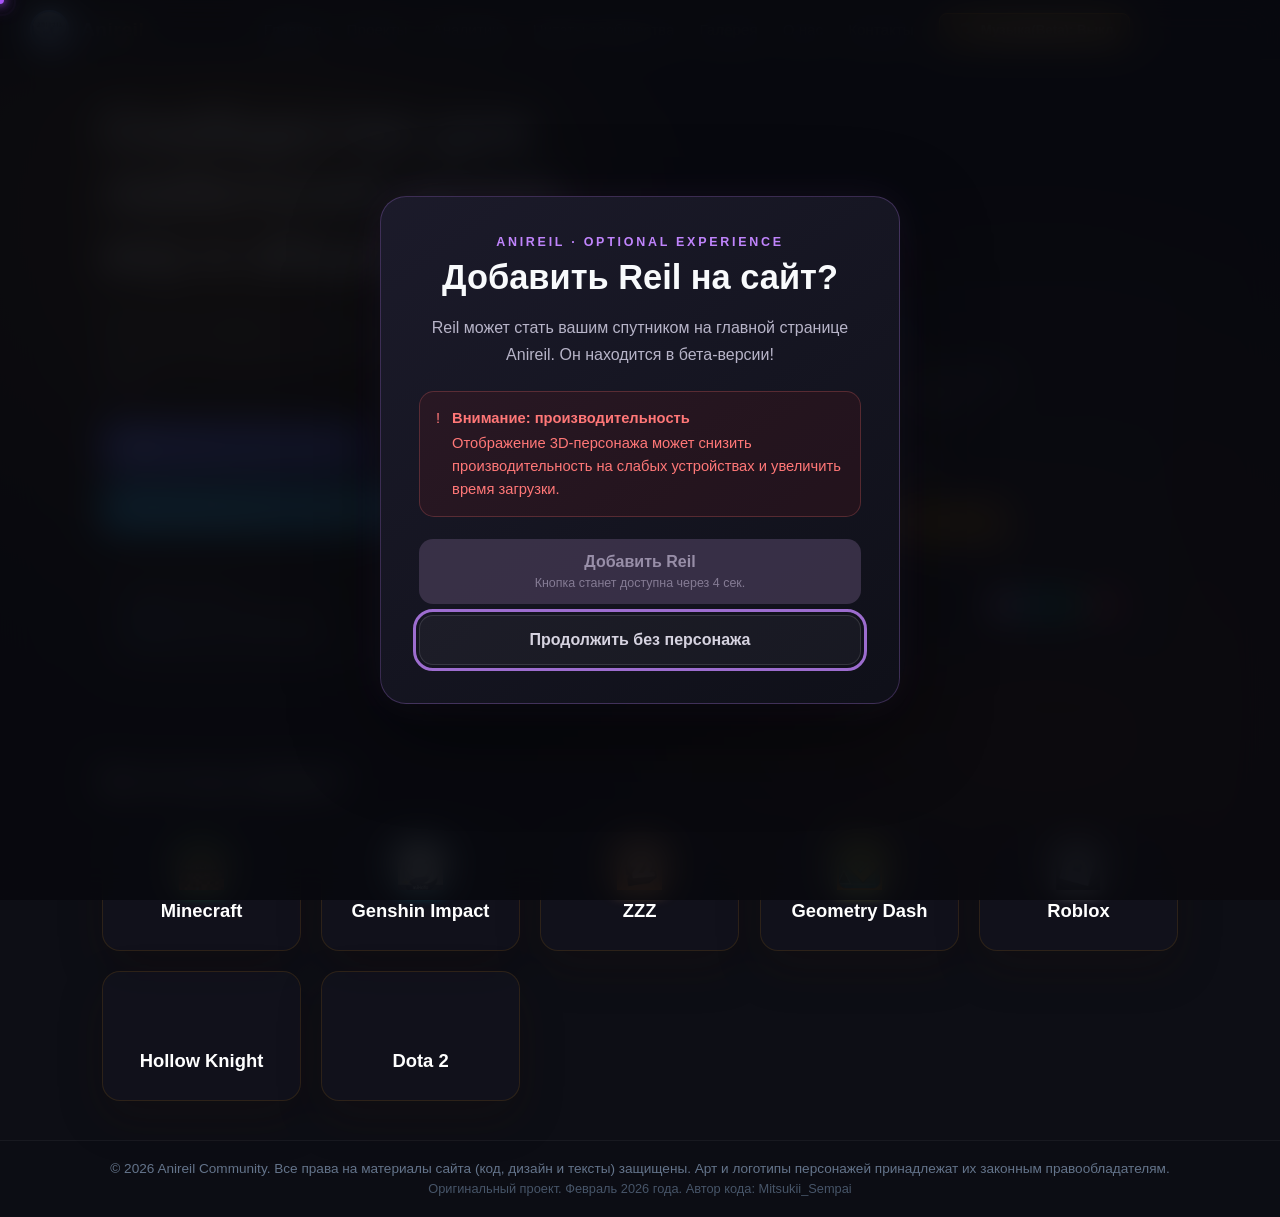
==== commit 4179a9ed: "Center the fifth project card on desktop" ====
--- a/index.html
+++ b/index.html
@@ -1599,7 +1599,7 @@
     .project-card-commands { --project-accent: 184, 135, 255; }
     .project-card-rules { --project-accent: 114, 137, 218; }
     .project-card-minecraft { --project-accent: 98, 217, 135; }
-    .project-card-games { --project-accent: 235, 150, 165; }
+    .project-card-games { --project-accent: 235, 150, 165; grid-column: 1 / -1; width: calc(50% - 6px); justify-self: center; }
 
     .project-mark {
         display: grid; width: 48px; height: 48px; flex: 0 0 48px; place-items: center;
@@ -1628,7 +1628,7 @@
 
     @media (max-width: 700px) {
         .projects-grid { grid-template-columns: 1fr; gap: 10px; }
-        .projects-card-games { grid-column: auto; width: auto; }
+        .project-card-games { grid-column: auto; width: auto; }
         .projects-intro { margin-bottom: 24px; }
     }
     @media (max-width: 420px) {
